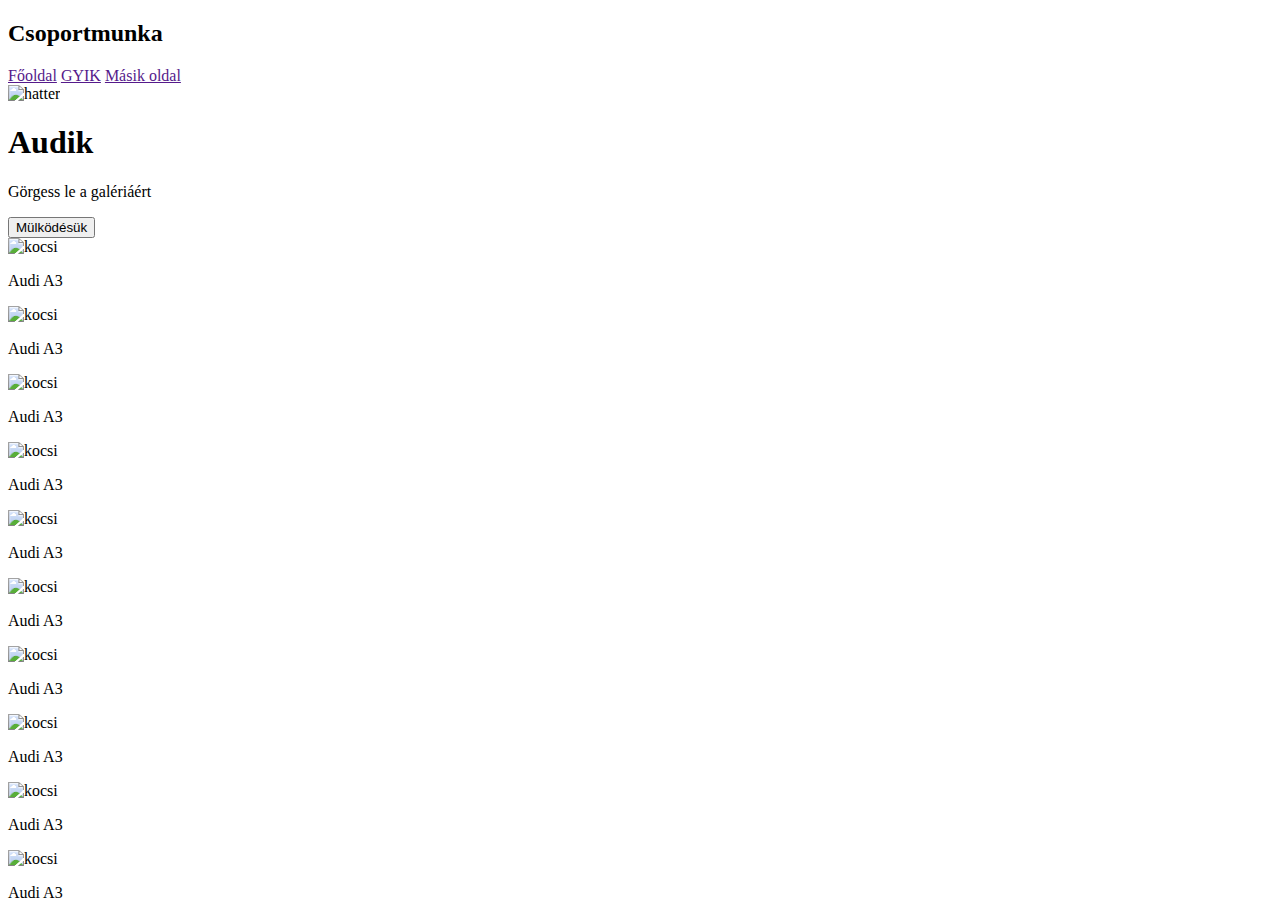
==== index.html @ 13d40087 "haladas" ====
<!DOCTYPE html>
<html lang="hu">
    <head>
        <meta charset="UTF-8">
        <meta http-equiv="X-UA-Compatible" content="IE=edge">
        <meta name="viewport" content="width=device-width, initial-scale=1.0">
        <meta name="Leírás" content="Kocsik">
        <title>Fűrész Bence, Béldy Ádám, Vörös Dominik</title>
        <link rel="stylesheet" href="style.css">
    </head>
    <body>
        <header>
            <h2>Csoportmunka</h2>
            <nav>
                <div class="menü">
                    <a href="">Főoldal</a>
                    <a href="">GYIK</a>
                    <a href="">Másik oldal</a>
                </div>
            </nav>
        </header>
        <article>
            <div class="kezdo">
                <div class="kezdokep"><img src="kepek/11.jpg" alt="hatter" class="hatter"></div>
                <h1>Audik</h1>
                <p>Görgess le a galériáért</p>
                <div class="gomb">
                    <button>Mülködésük</button>
                </div>
            </div>
            <div class="kepgaleria">
                <div class="galeria"><img src="kepek/1.jpg" alt="kocsi" class="kep"></div>
                <p>Audi A3</p>
                <div class="galeria"><img src="kepek/2.jpg" alt="kocsi" class="kep"></div>
                <p>Audi A3</p>
                <div class="galeria"><img src="kepek/3.jpg" alt="kocsi" class="kep"></div>
                <p>Audi A3</p>
                <div class="galeria"><img src="kepek/4.jpg" alt="kocsi" class="kep"></div>
                <p>Audi A3</p>
                <div class="galeria"><img src="kepek/5.jpg" alt="kocsi" class="kep"></div>
                <p>Audi A3</p>
                <div class="galeria"><img src="kepek/6.jpg" alt="kocsi" class="kep"></div>
                <p>Audi A3</p>
                <div class="galeria"><img src="kepek/7.jpg" alt="kocsi" class="kep"></div>
                <p>Audi A3</p>
                <div class="galeria"><img src="kepek/8.jpg" alt="kocsi" class="kep"></div>
                <p>Audi A3</p>
                <div class="galeria"><img src="kepek/9.jpg" alt="kocsi" class="kep"></div>
                <p>Audi A3</p>
                <div class="galeria"><img src="kepek/10.jpg" alt="kocsi" class="kep"></div>
                <p>Audi A3</p>
            </div>
        </article>
        <footer></footer>
    </body>
</html>
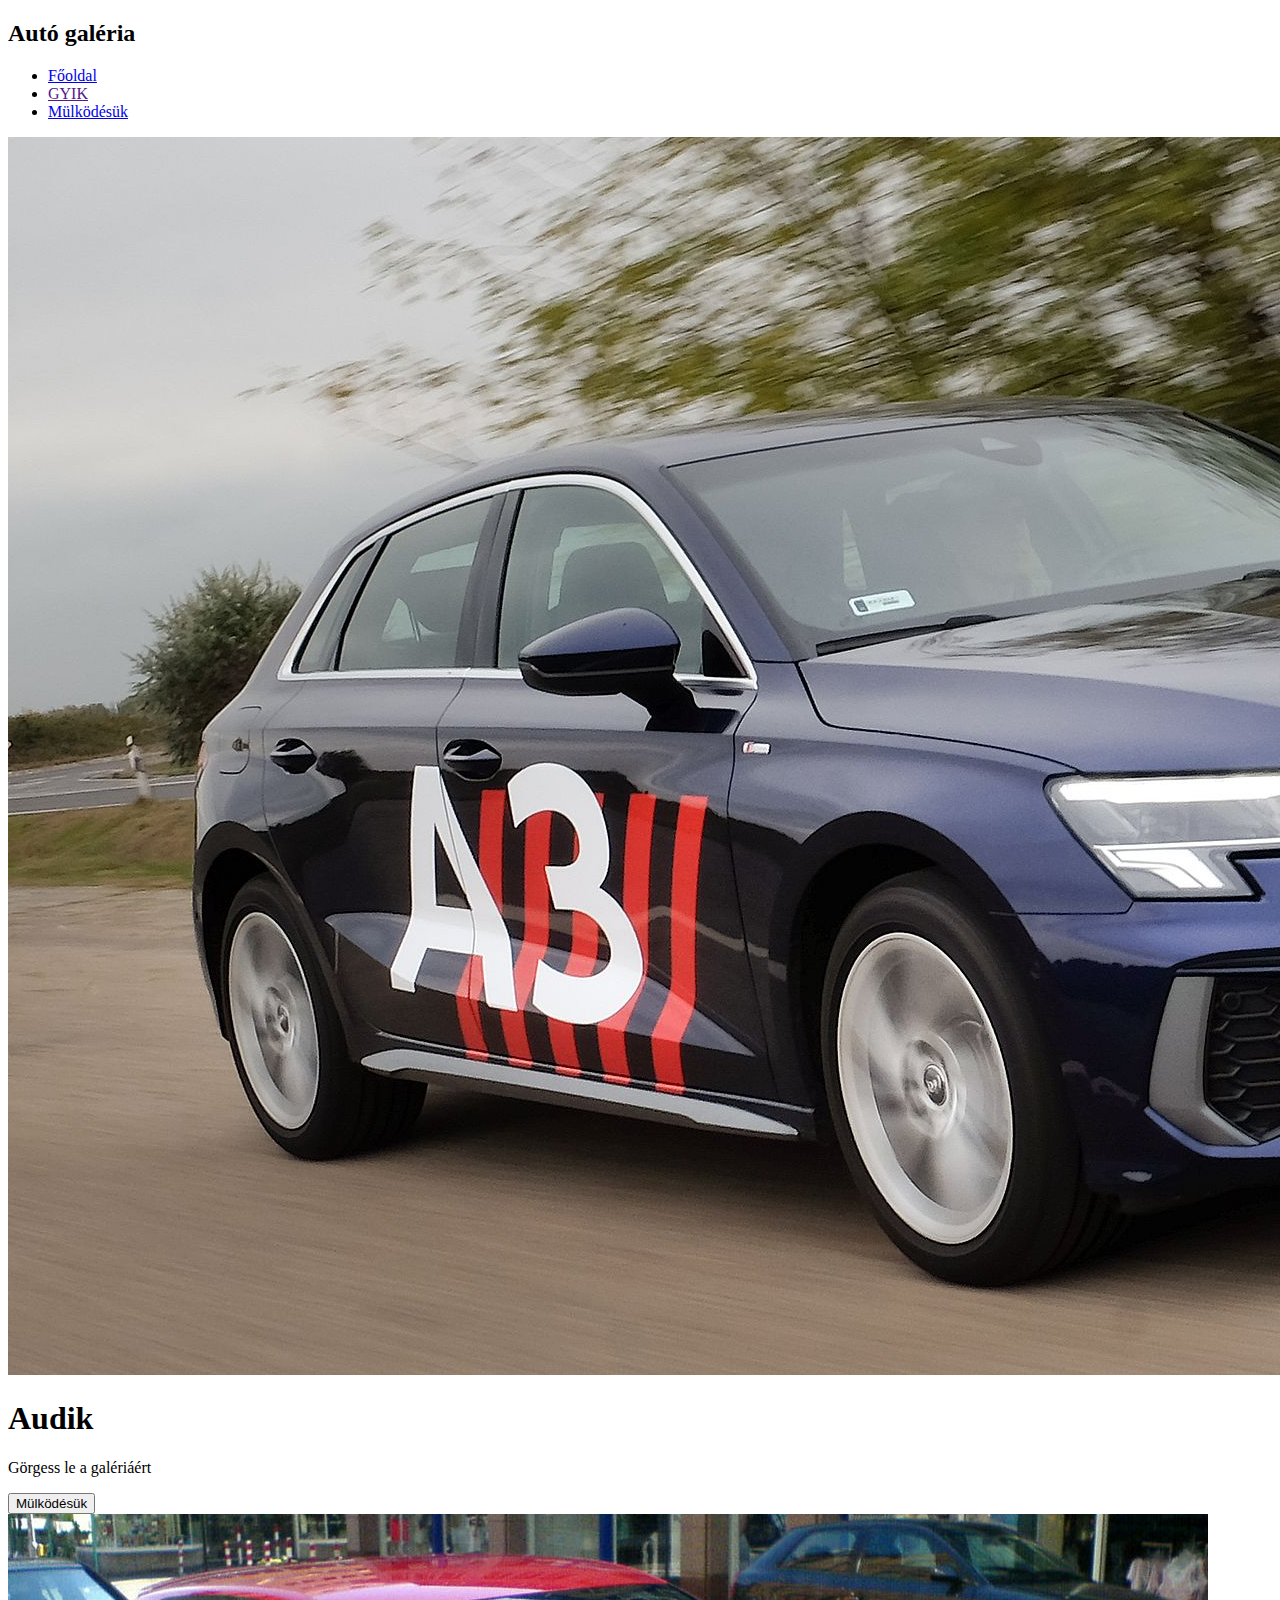
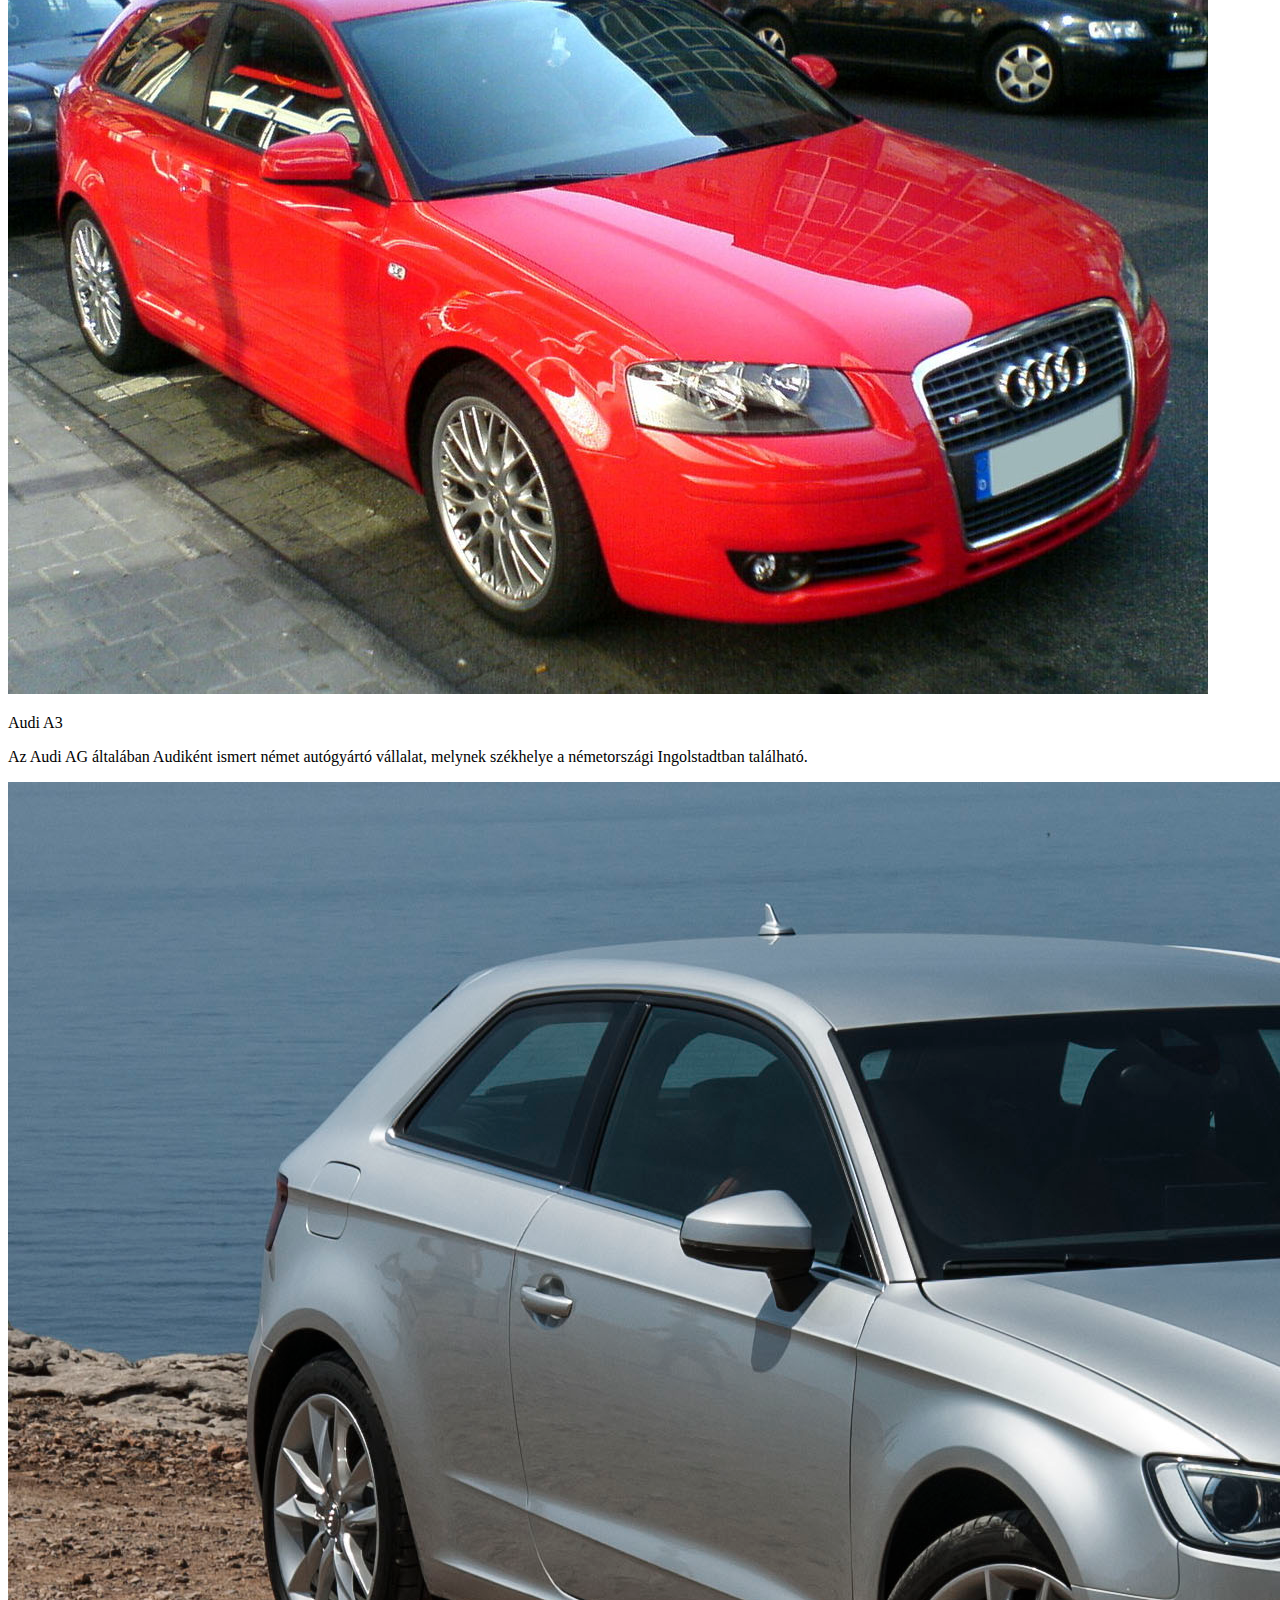
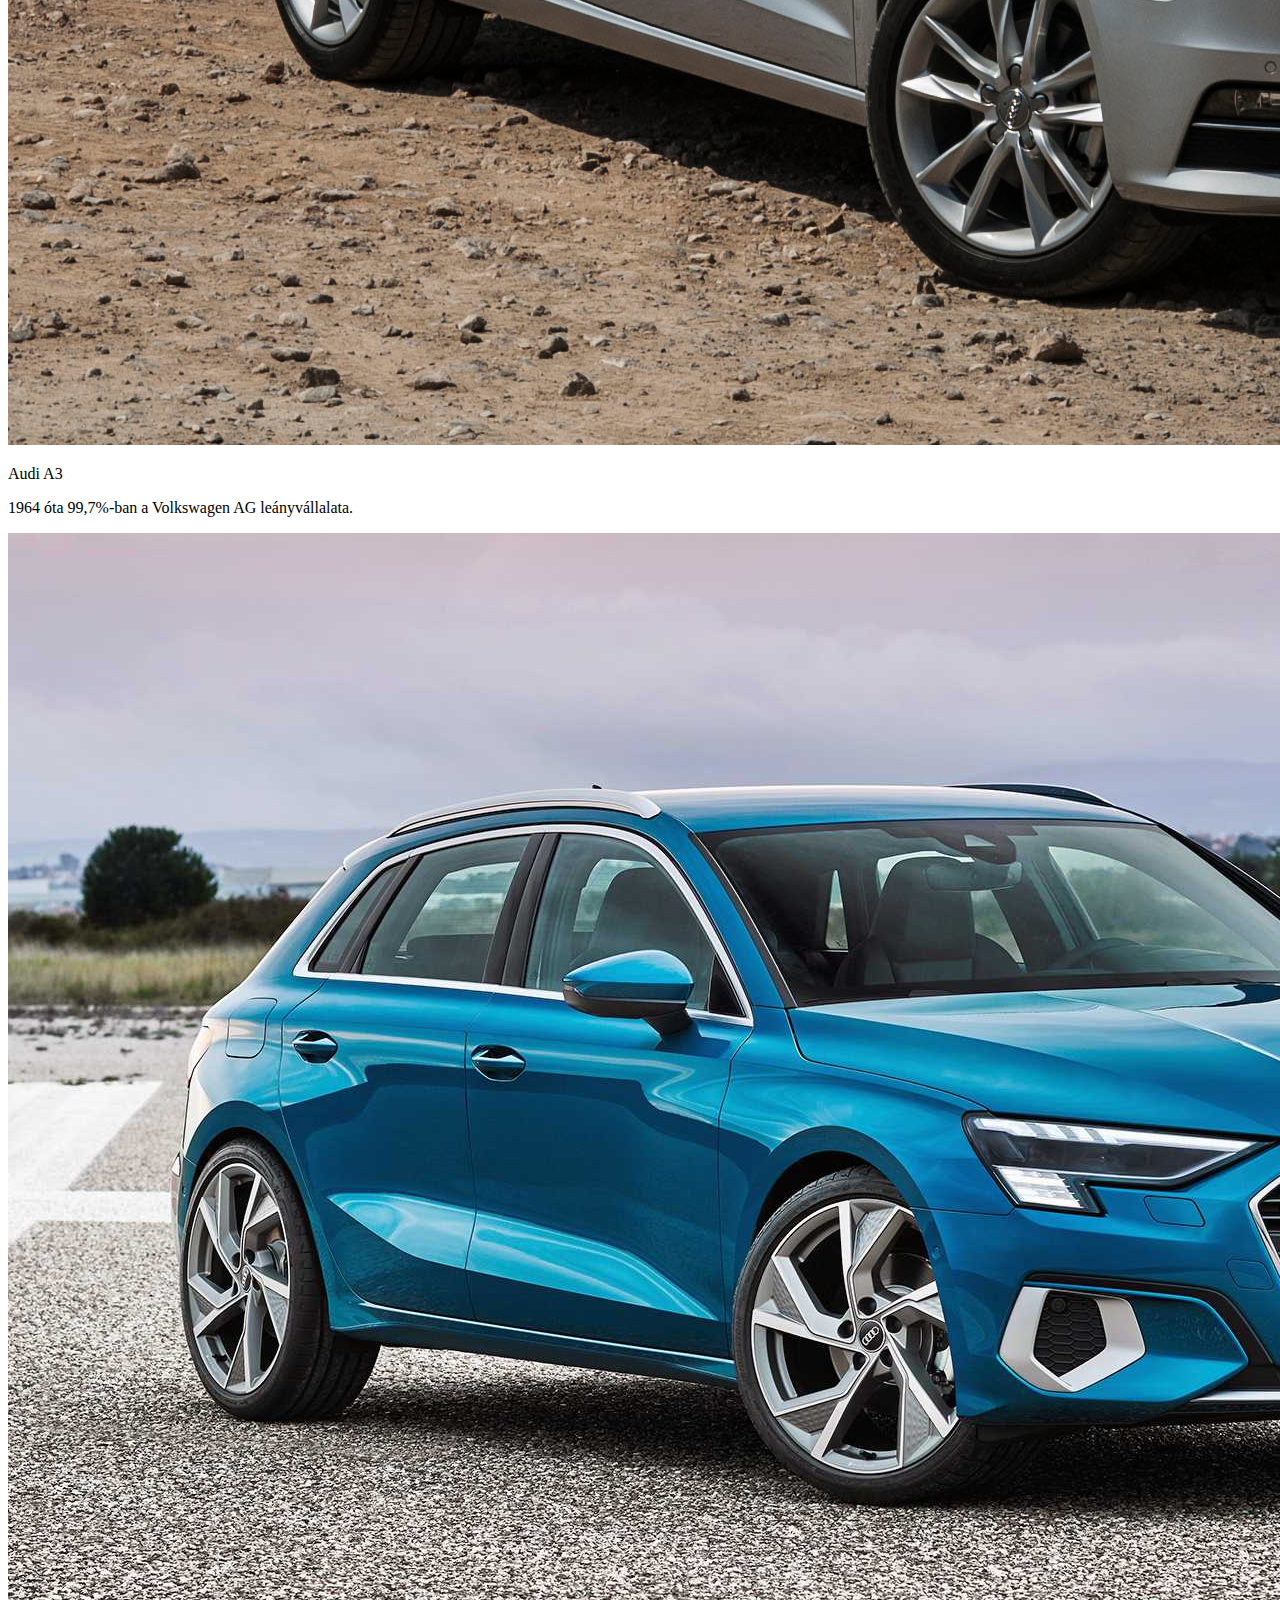
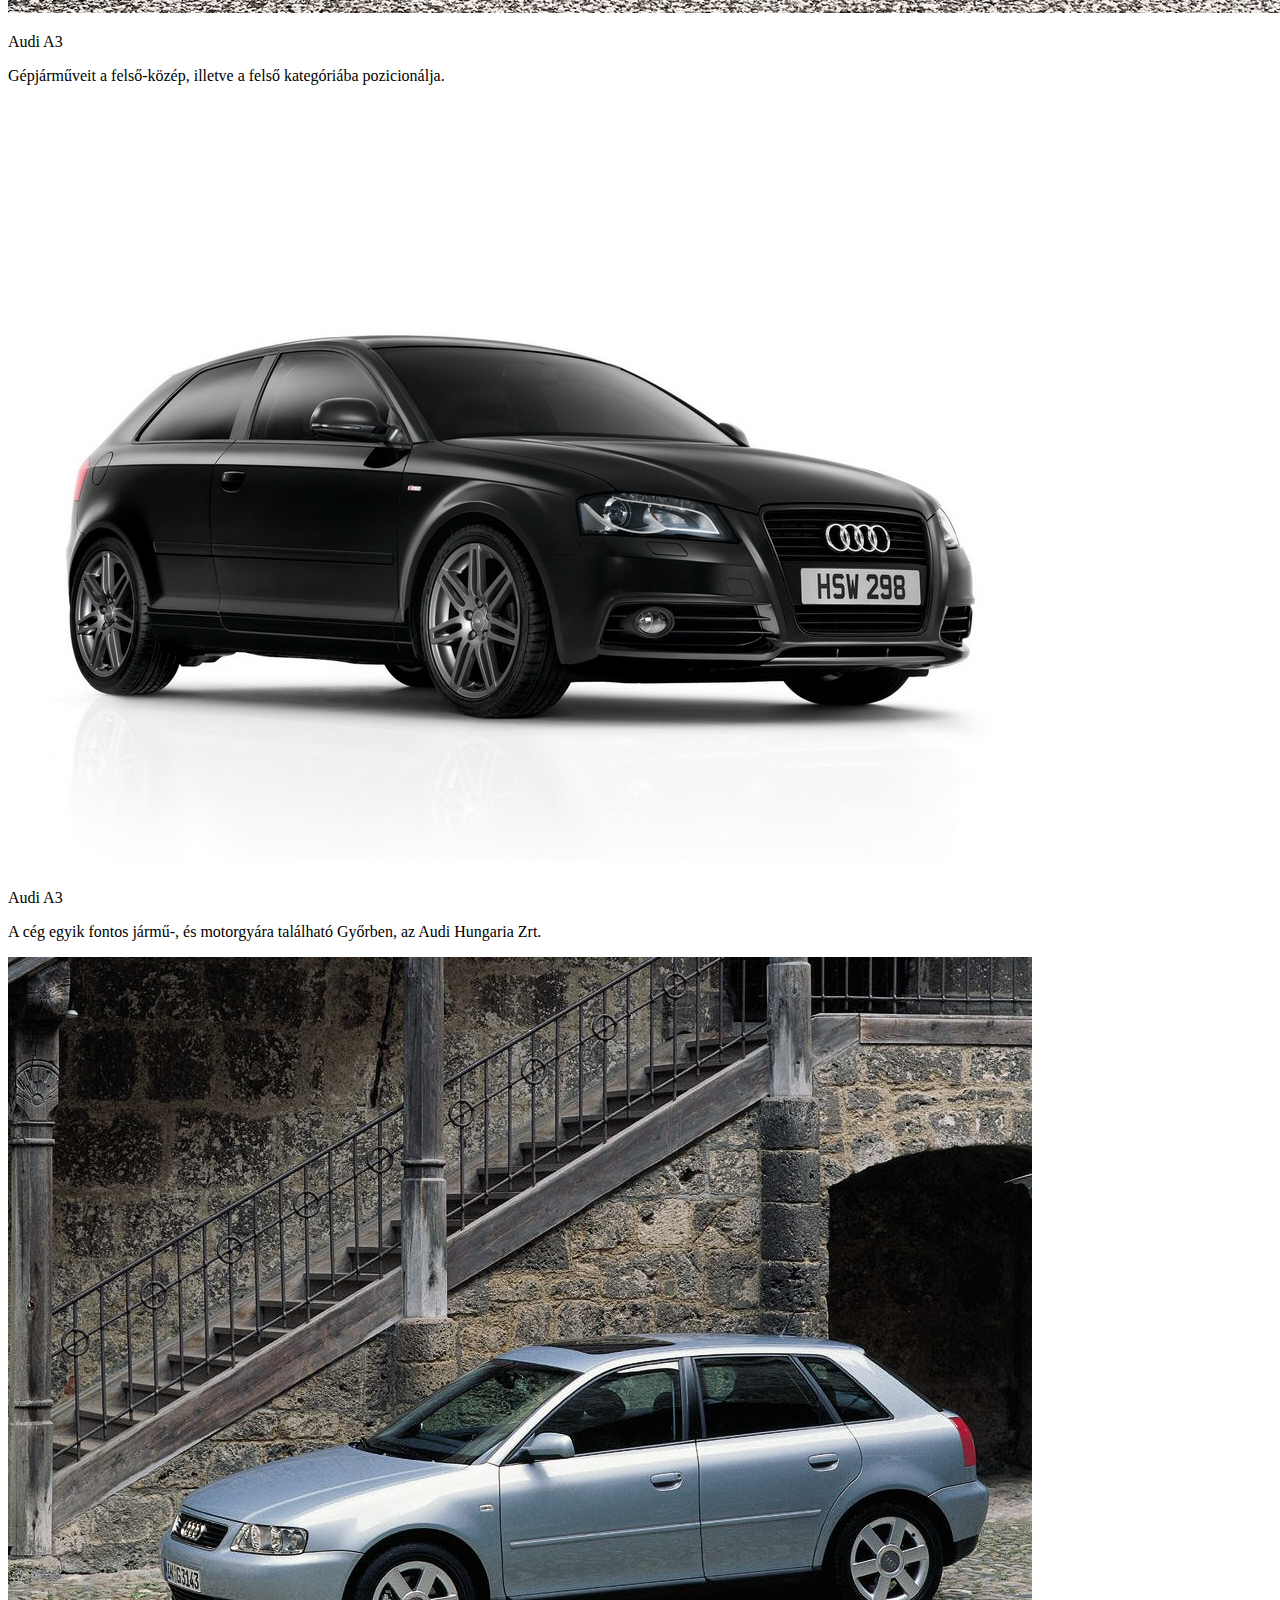
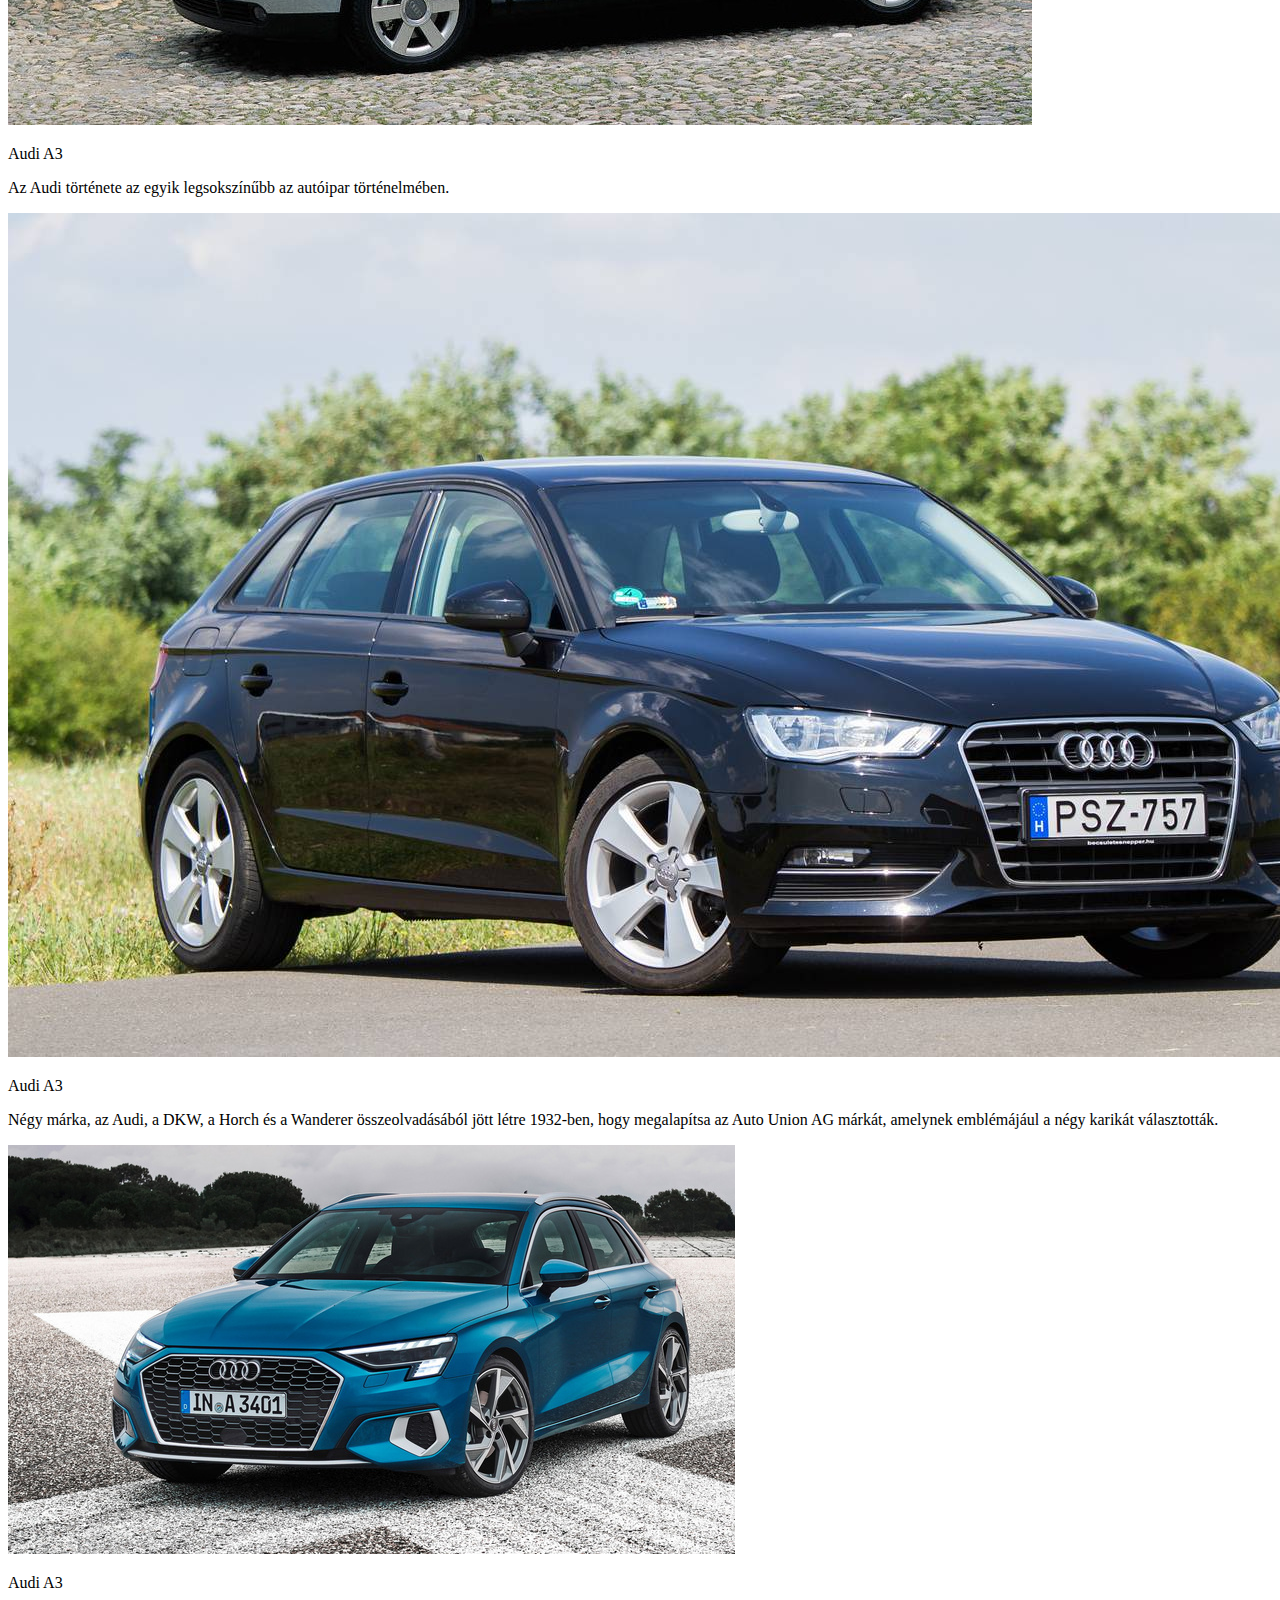
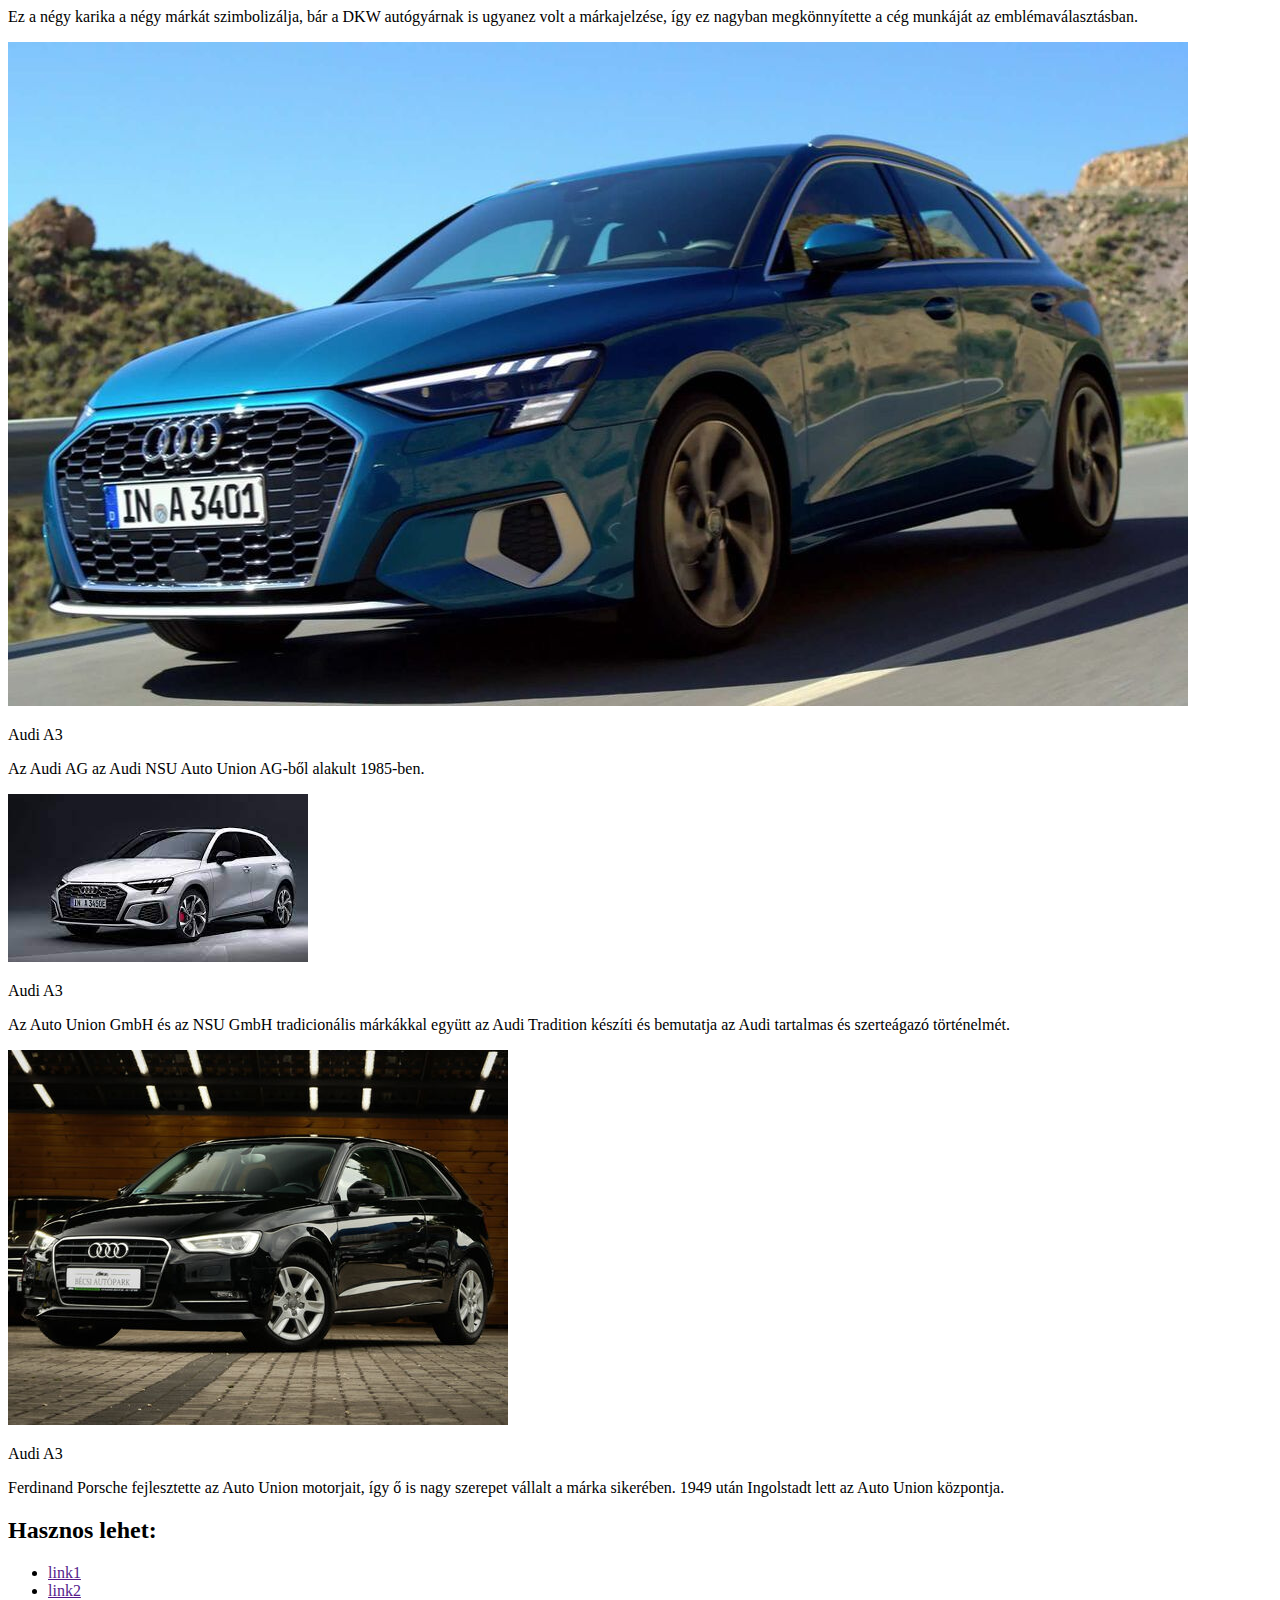
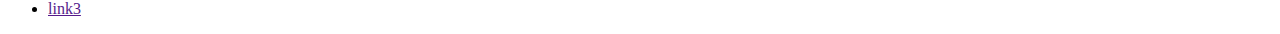
==== commit 43a2b6de: "haladas2" ====
--- a/index.html
+++ b/index.html
@@ -9,48 +9,71 @@
         <link rel="stylesheet" href="style.css">
     </head>
     <body>
-        <header>
-            <h2>Csoportmunka</h2>
-            <nav>
-                <div class="menü">
-                    <a href="">Főoldal</a>
-                    <a href="">GYIK</a>
-                    <a href="">Másik oldal</a>
+        <main>
+            <header>
+                <h2>Autó galéria</h2>
+                <nav>
+                    <div class="menü">
+                        <ul>
+                            <li><a href="index.html">Főoldal</a></li>
+                            <li><a href="">GYIK</a></li>
+                            <li><a href="voros.html">Mülködésük</a></li>
+                        </ul>
+                    </div>
+                </nav>
+            </header>
+            <article>
+                <div class="kezdo">
+                    <div class="kezdokep"><img src="kepek/11.jpg" alt="hatter" class="hatter"></div>
+                    <h1>Audik</h1>
+                    <p>Görgess le a galériáért</p>
+                    <div class="gomb">
+                        <button>Mülködésük</button>
+                    </div>
                 </div>
-            </nav>
-        </header>
-        <article>
-            <div class="kezdo">
-                <div class="kezdokep"><img src="kepek/11.jpg" alt="hatter" class="hatter"></div>
-                <h1>Audik</h1>
-                <p>Görgess le a galériáért</p>
-                <div class="gomb">
-                    <button>Mülködésük</button>
+                <div class="kepgaleria">
+                    <div class="galeria"><img src="kepek/1.jpg" alt="kocsi" class="kep"></div>
+                    <p>Audi A3</p>
+                    <p>Az Audi AG általában Audiként ismert német autógyártó vállalat, melynek székhelye a németországi Ingolstadtban található.</p>
+                    <div class="galeria"><img src="kepek/2.jpg" alt="kocsi" class="kep"></div>
+                    <p>Audi A3</p>
+                    <p>1964 óta 99,7%-ban a Volkswagen AG leányvállalata.</p>
+                    <div class="galeria"><img src="kepek/3.jpg" alt="kocsi" class="kep"></div>
+                    <p>Audi A3</p>
+                    <p>Gépjárműveit a felső-közép, illetve a felső kategóriába pozicionálja.</p>
+                    <div class="galeria"><img src="kepek/4.jpg" alt="kocsi" class="kep"></div>
+                    <p>Audi A3</p>
+                    <p>A cég egyik fontos jármű-, és motorgyára található Győrben, az Audi Hungaria Zrt.</p>
+                    <div class="galeria"><img src="kepek/5.jpg" alt="kocsi" class="kep"></div>
+                    <p>Audi A3</p>
+                    <p>Az Audi története az egyik legsokszínűbb az autóipar történelmében.</p>
+                    <div class="galeria"><img src="kepek/6.jpg" alt="kocsi" class="kep"></div>
+                    <p>Audi A3</p>
+                    <p>Négy márka, az Audi, a DKW, a Horch és a Wanderer összeolvadásából jött létre 1932-ben, hogy megalapítsa az Auto Union AG márkát, amelynek emblémájául a négy karikát választották.</p>
+                    <div class="galeria"><img src="kepek/7.jpg" alt="kocsi" class="kep"></div>
+                    <p>Audi A3</p>
+                    <p>Ez a négy karika a négy márkát szimbolizálja, bár a DKW autógyárnak is ugyanez volt a márkajelzése, így ez nagyban megkönnyítette a cég munkáját az emblémaválasztásban.</p>
+                    <div class="galeria"><img src="kepek/8.jpg" alt="kocsi" class="kep"></div>
+                    <p>Audi A3</p>
+                    <p>Az Audi AG az Audi NSU Auto Union AG-ből alakult 1985-ben.</p>
+                    <div class="galeria"><img src="kepek/9.jpg" alt="kocsi" class="kep"></div>
+                    <p>Audi A3</p>
+                    <p>Az Auto Union GmbH és az NSU GmbH tradicionális márkákkal együtt az Audi Tradition készíti és bemutatja az Audi tartalmas és szerteágazó történelmét.</p>
+                    <div class="galeria"><img src="kepek/10.jpg" alt="kocsi" class="kep"></div>
+                    <p>Audi A3</p>
+                    <p>Ferdinand Porsche fejlesztette az Auto Union motorjait, így ő is nagy szerepet vállalt a márka sikerében. 1949 után Ingolstadt lett az Auto Union központja.</p>
                 </div>
-            </div>
-            <div class="kepgaleria">
-                <div class="galeria"><img src="kepek/1.jpg" alt="kocsi" class="kep"></div>
-                <p>Audi A3</p>
-                <div class="galeria"><img src="kepek/2.jpg" alt="kocsi" class="kep"></div>
-                <p>Audi A3</p>
-                <div class="galeria"><img src="kepek/3.jpg" alt="kocsi" class="kep"></div>
-                <p>Audi A3</p>
-                <div class="galeria"><img src="kepek/4.jpg" alt="kocsi" class="kep"></div>
-                <p>Audi A3</p>
-                <div class="galeria"><img src="kepek/5.jpg" alt="kocsi" class="kep"></div>
-                <p>Audi A3</p>
-                <div class="galeria"><img src="kepek/6.jpg" alt="kocsi" class="kep"></div>
-                <p>Audi A3</p>
-                <div class="galeria"><img src="kepek/7.jpg" alt="kocsi" class="kep"></div>
-                <p>Audi A3</p>
-                <div class="galeria"><img src="kepek/8.jpg" alt="kocsi" class="kep"></div>
-                <p>Audi A3</p>
-                <div class="galeria"><img src="kepek/9.jpg" alt="kocsi" class="kep"></div>
-                <p>Audi A3</p>
-                <div class="galeria"><img src="kepek/10.jpg" alt="kocsi" class="kep"></div>
-                <p>Audi A3</p>
-            </div>
-        </article>
-        <footer></footer>
+            </article>
+            <footer>
+                <h2>Hasznos lehet: </h2>                
+                <div class="linkek">
+                    <ul>
+                        <li><a href="">link1</a></li>
+                        <li><a href="">link2</a></li>
+                        <li><a href="">link3</a></li>
+                    </ul>
+                </div>
+            </footer>
+        </main>
     </body>
 </html>
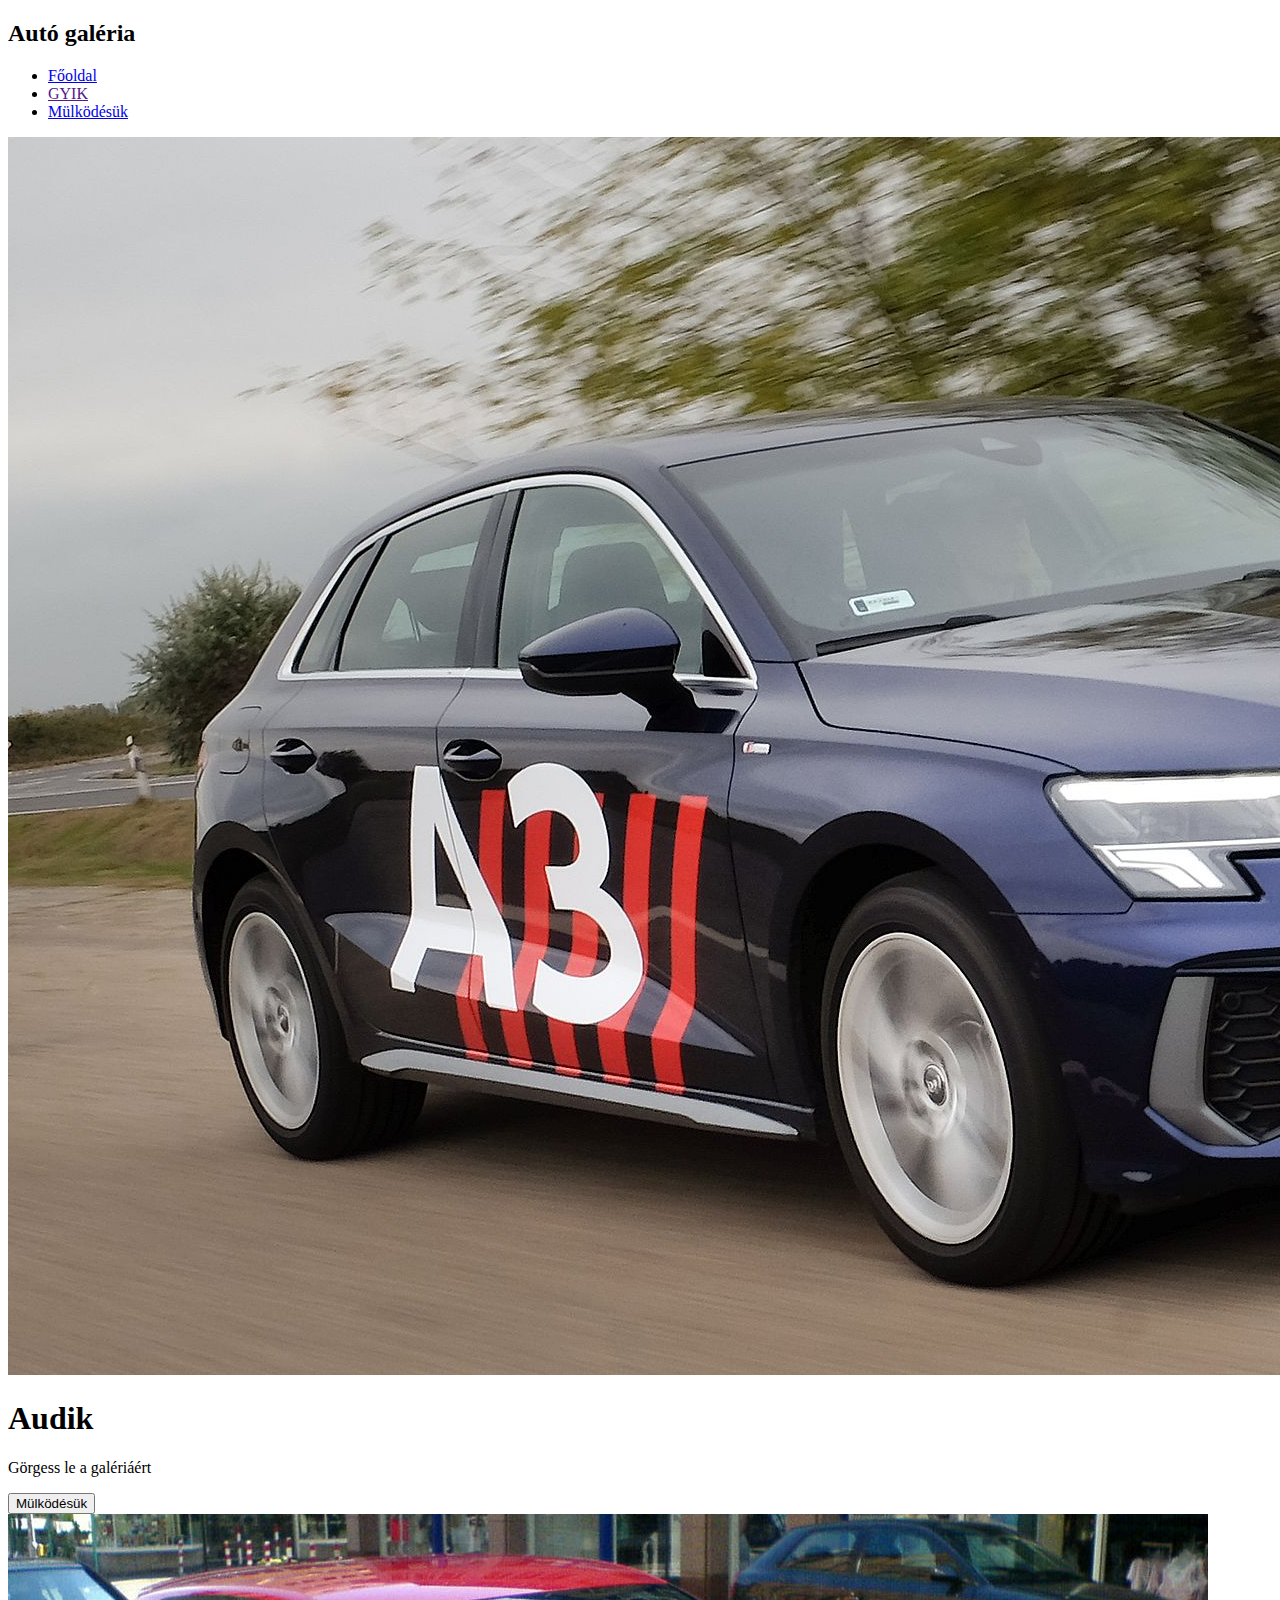
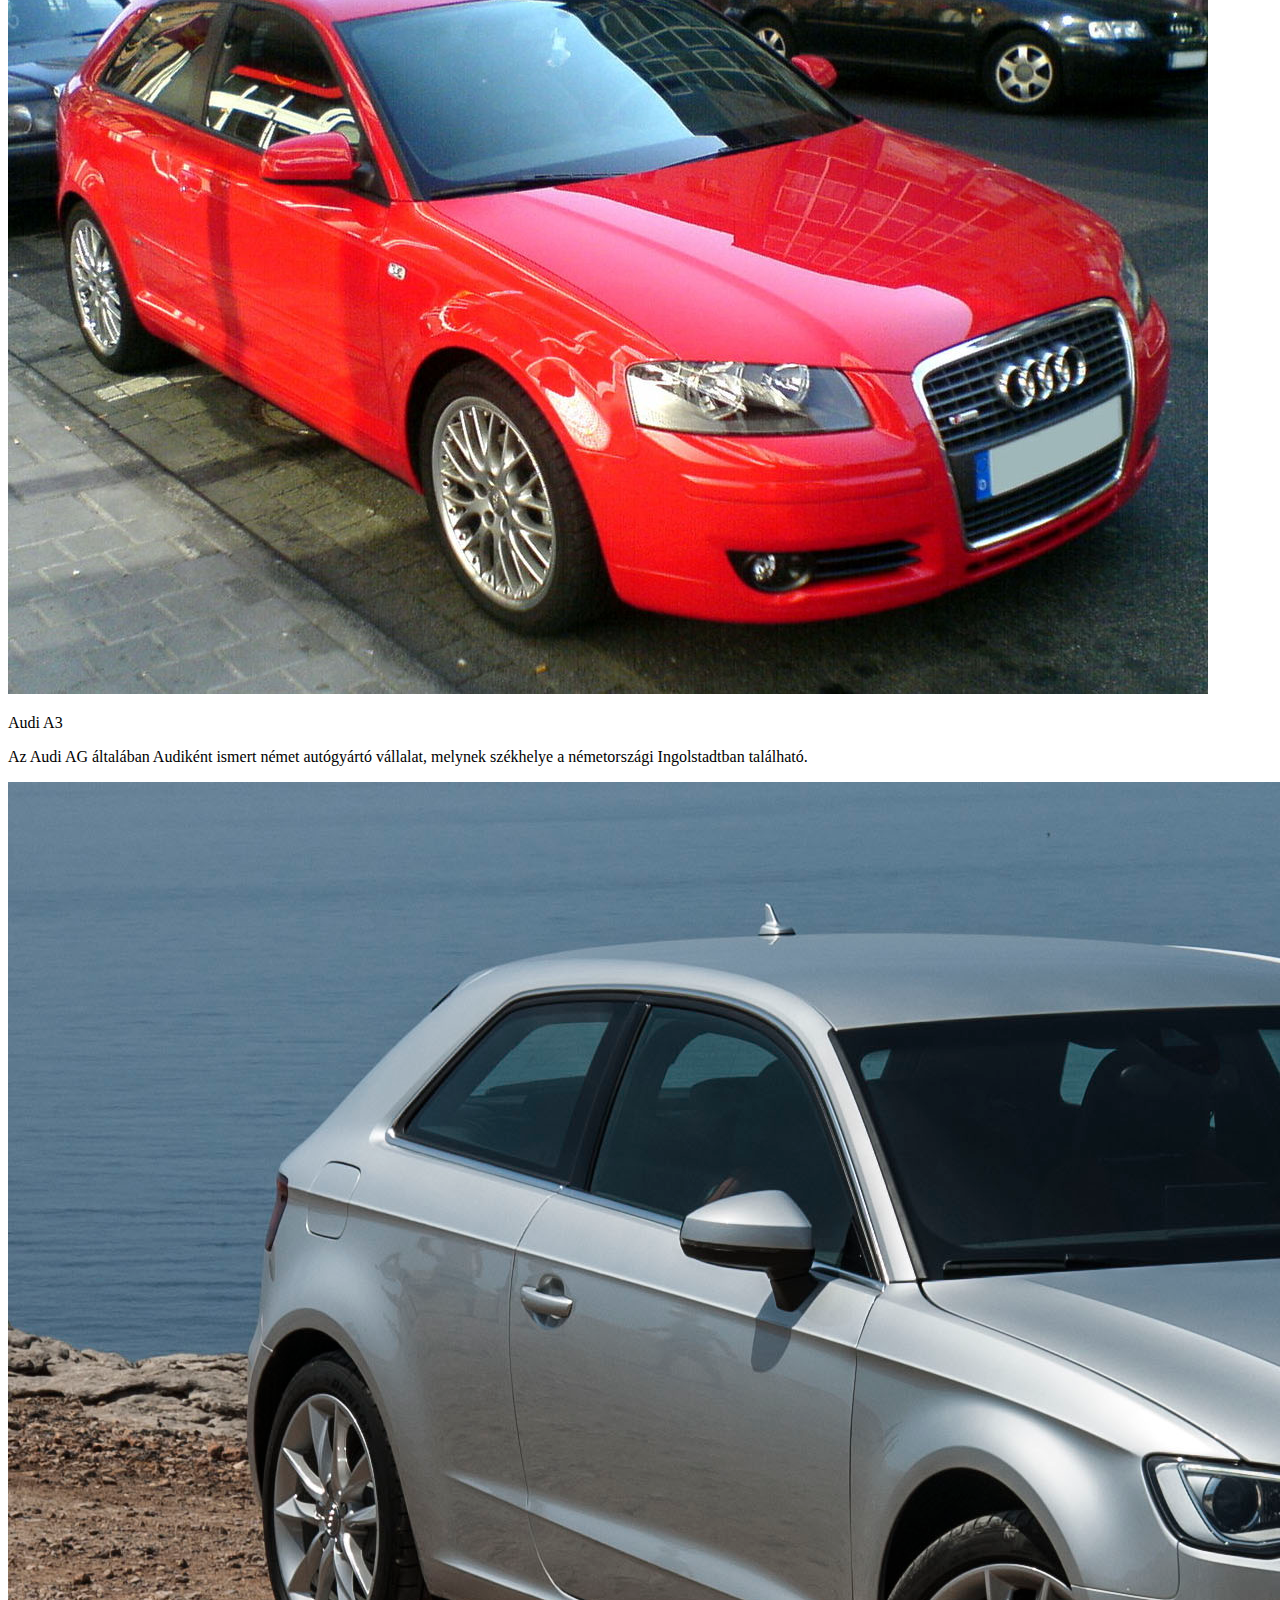
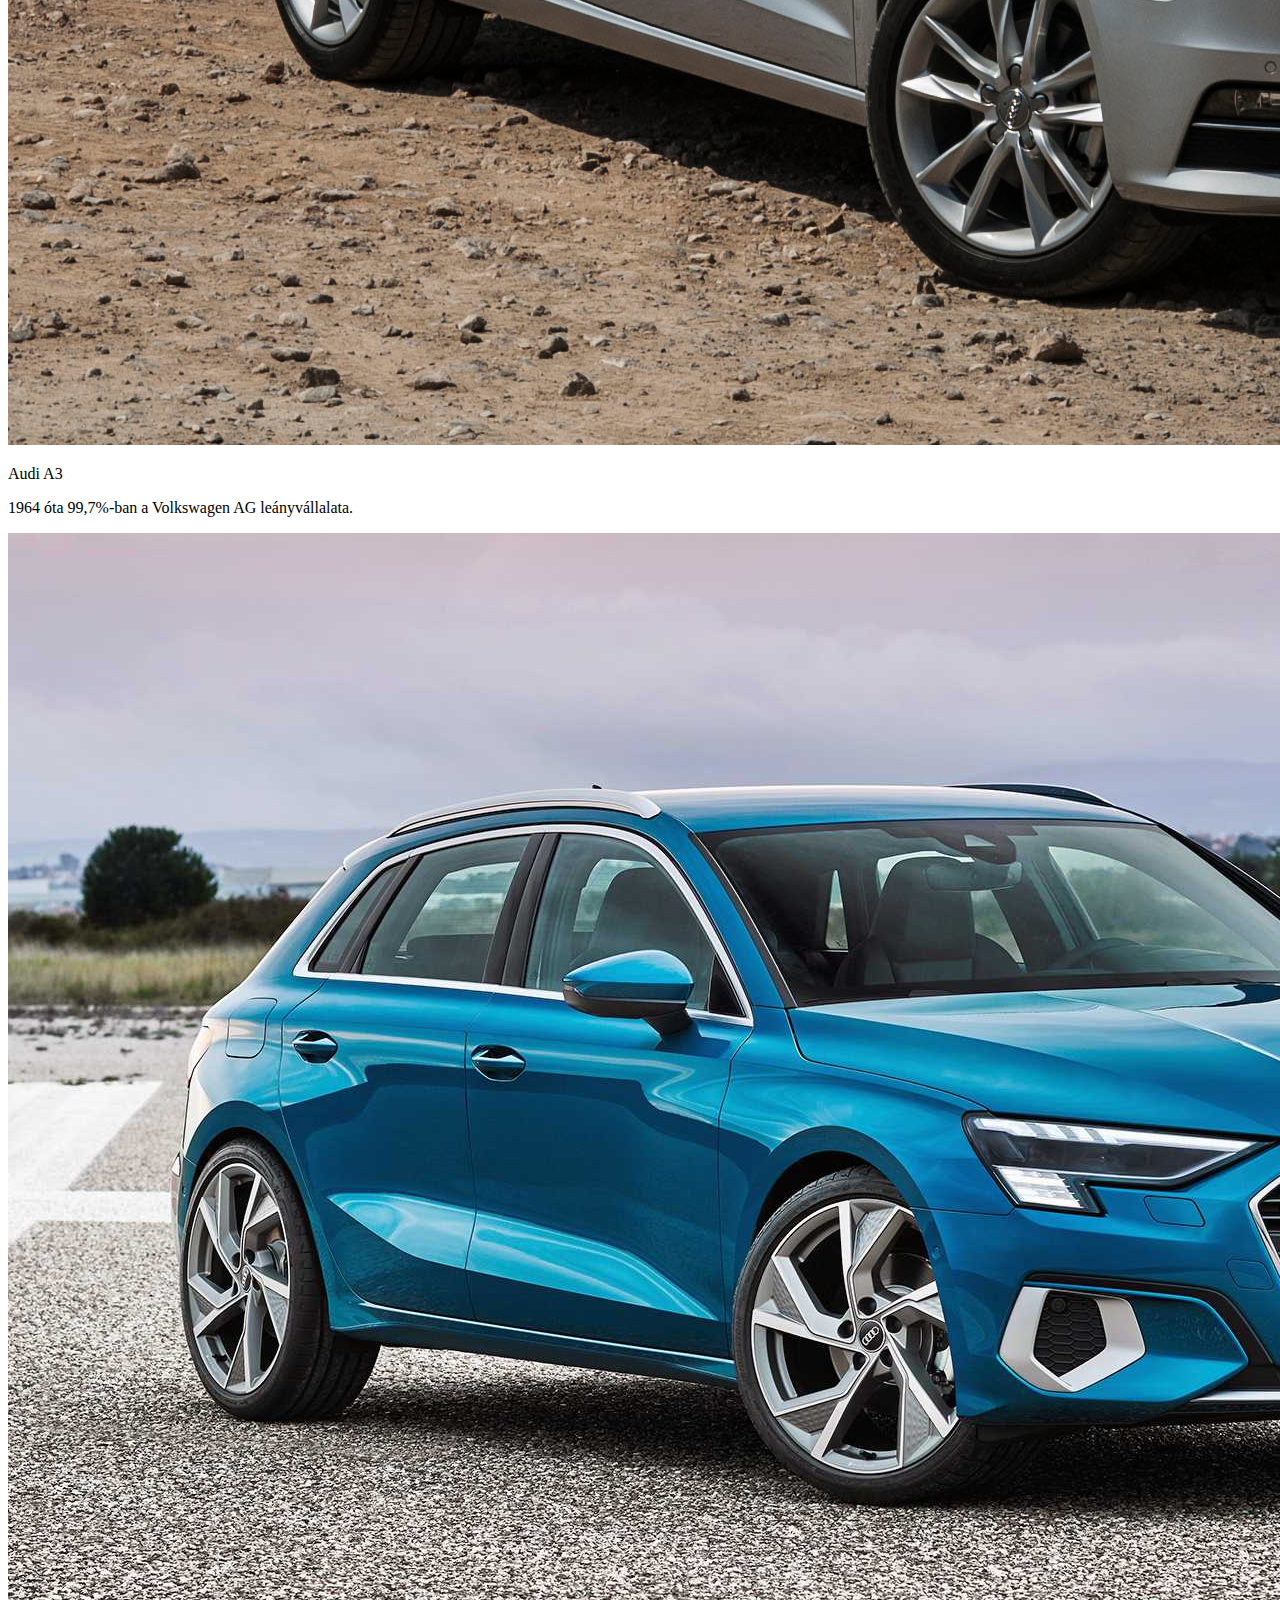
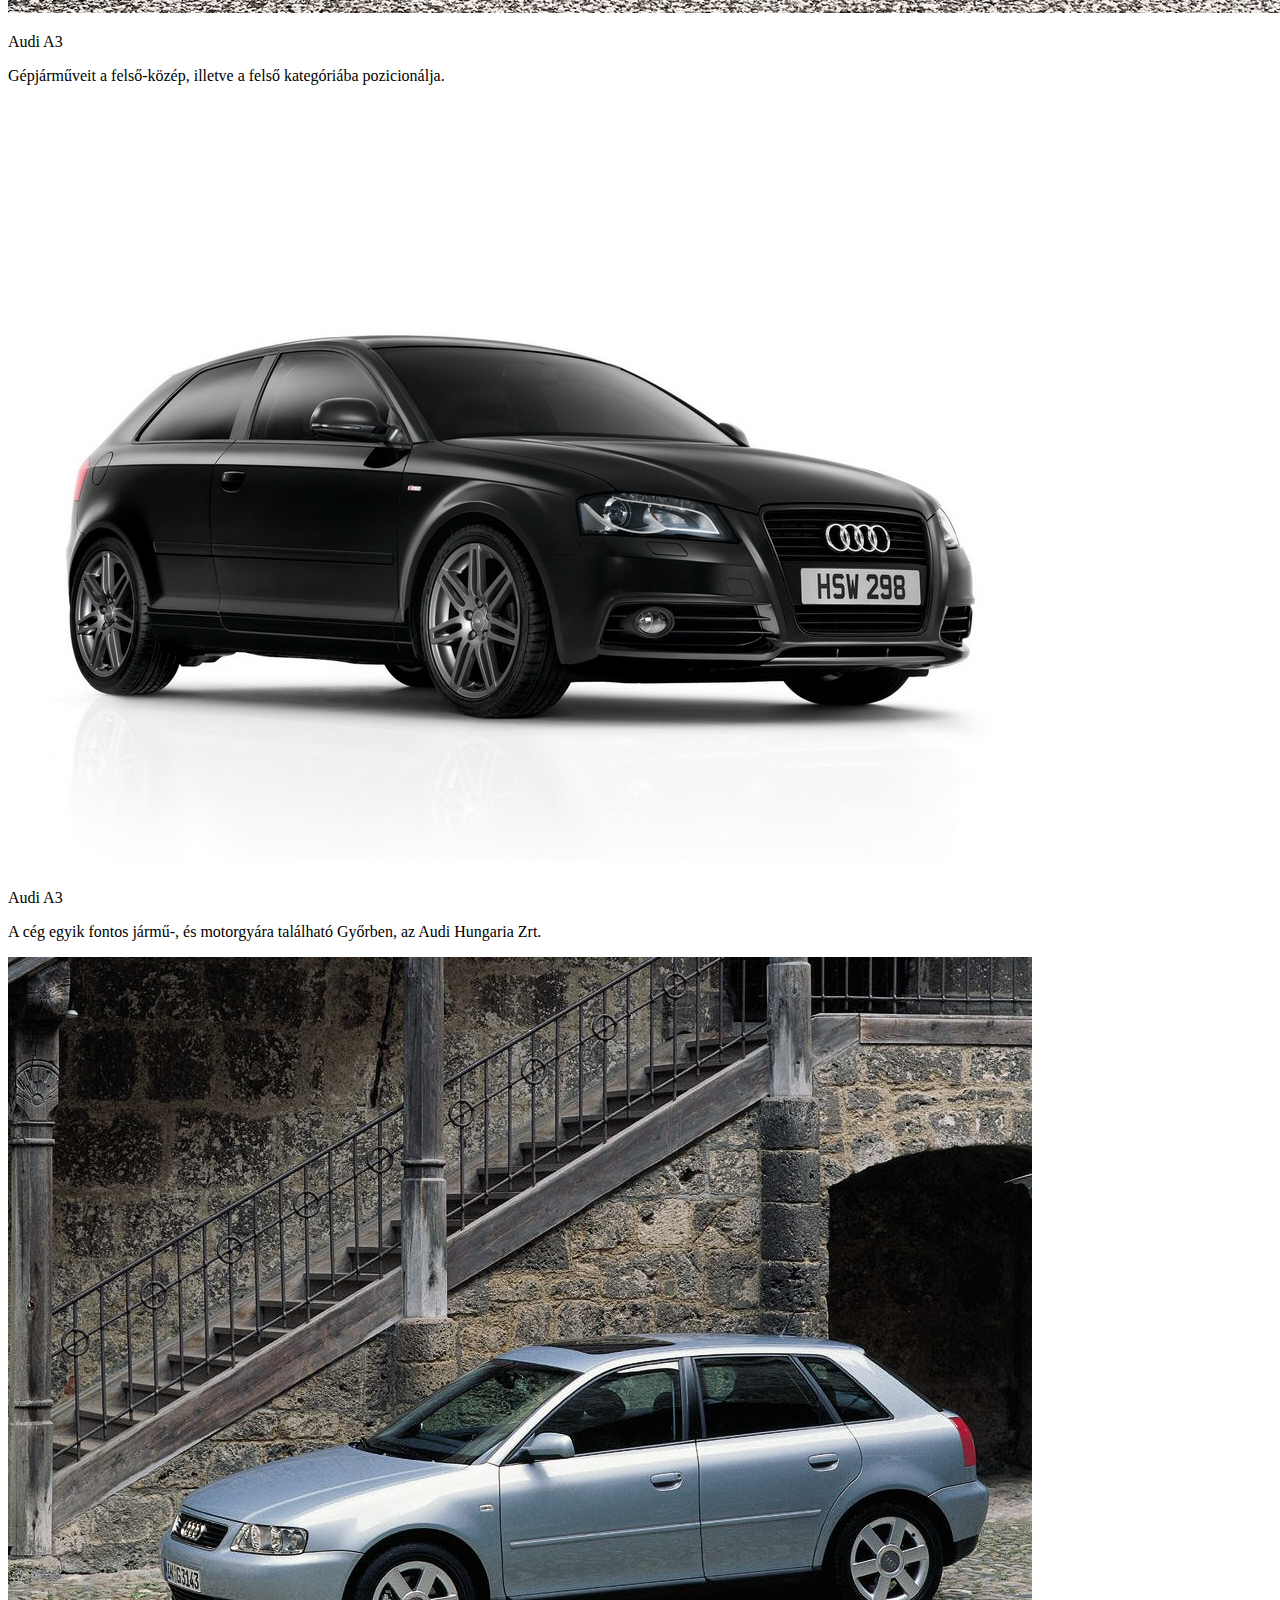
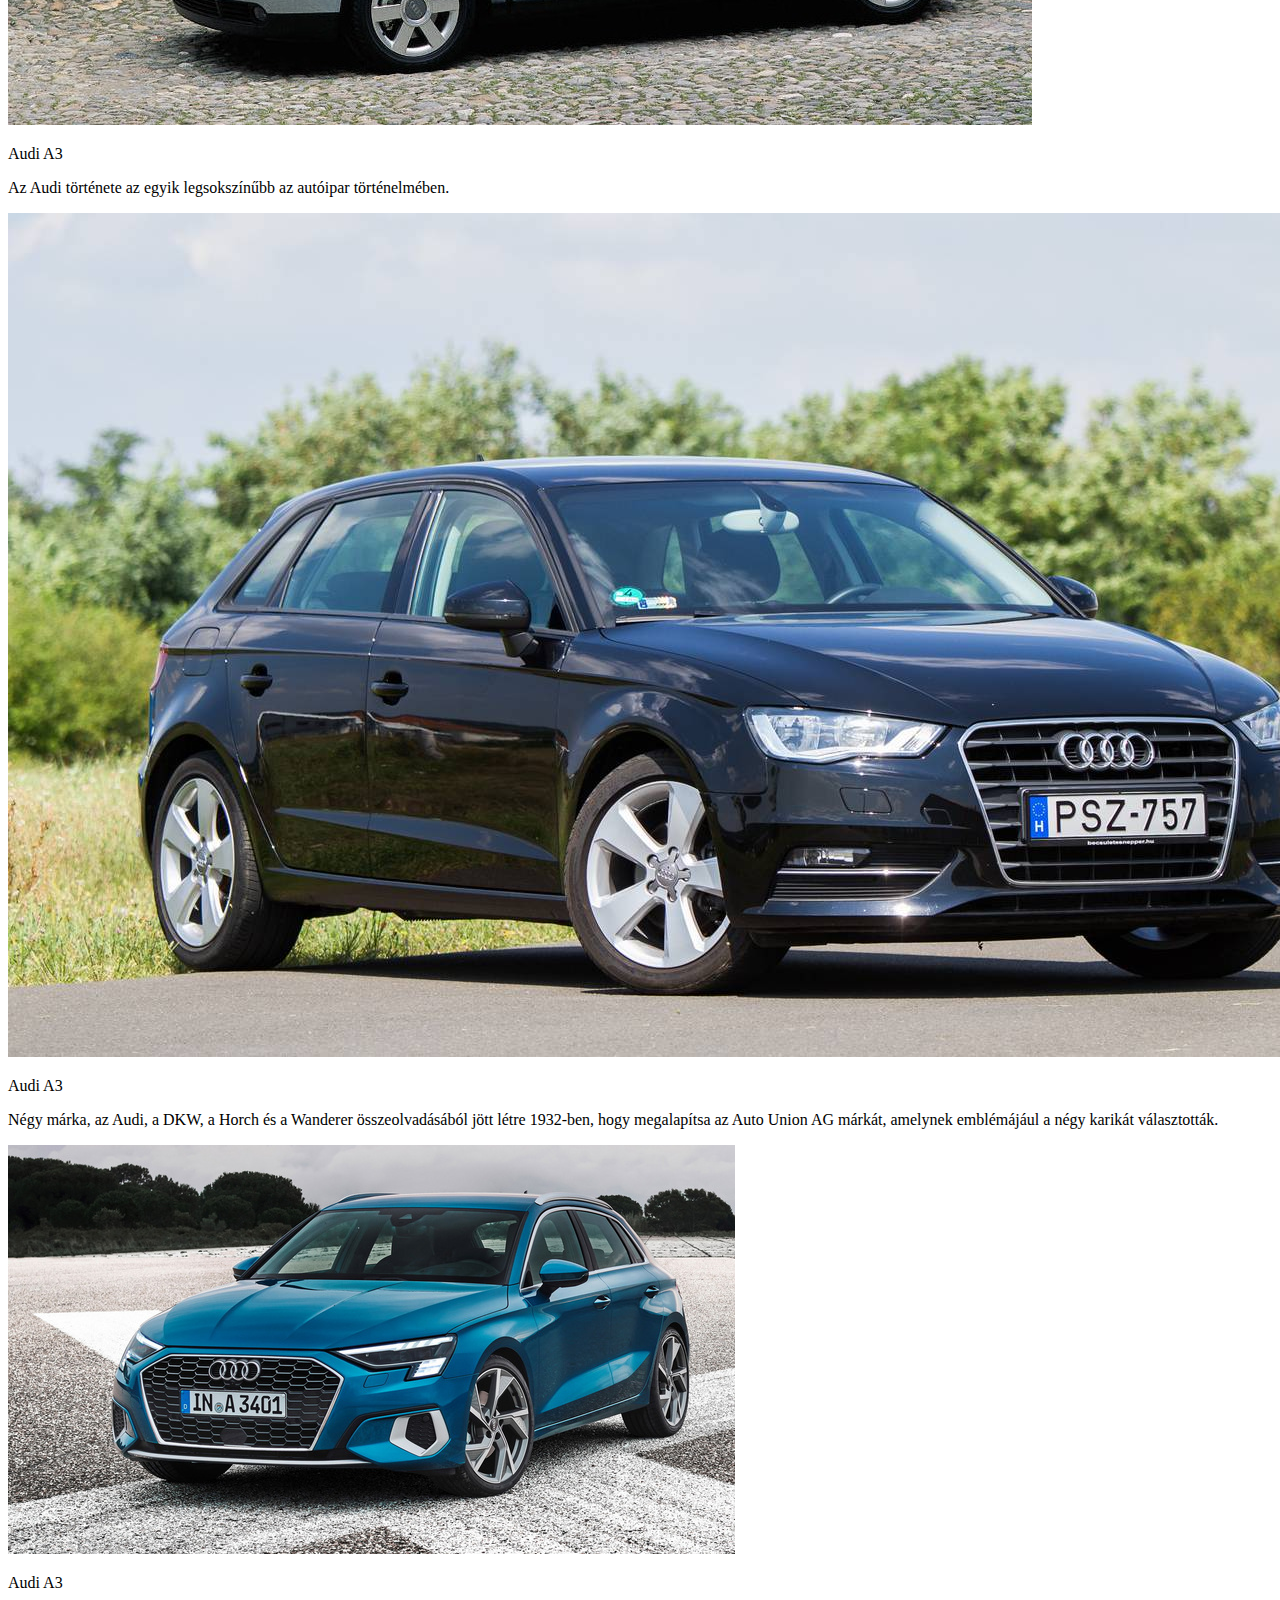
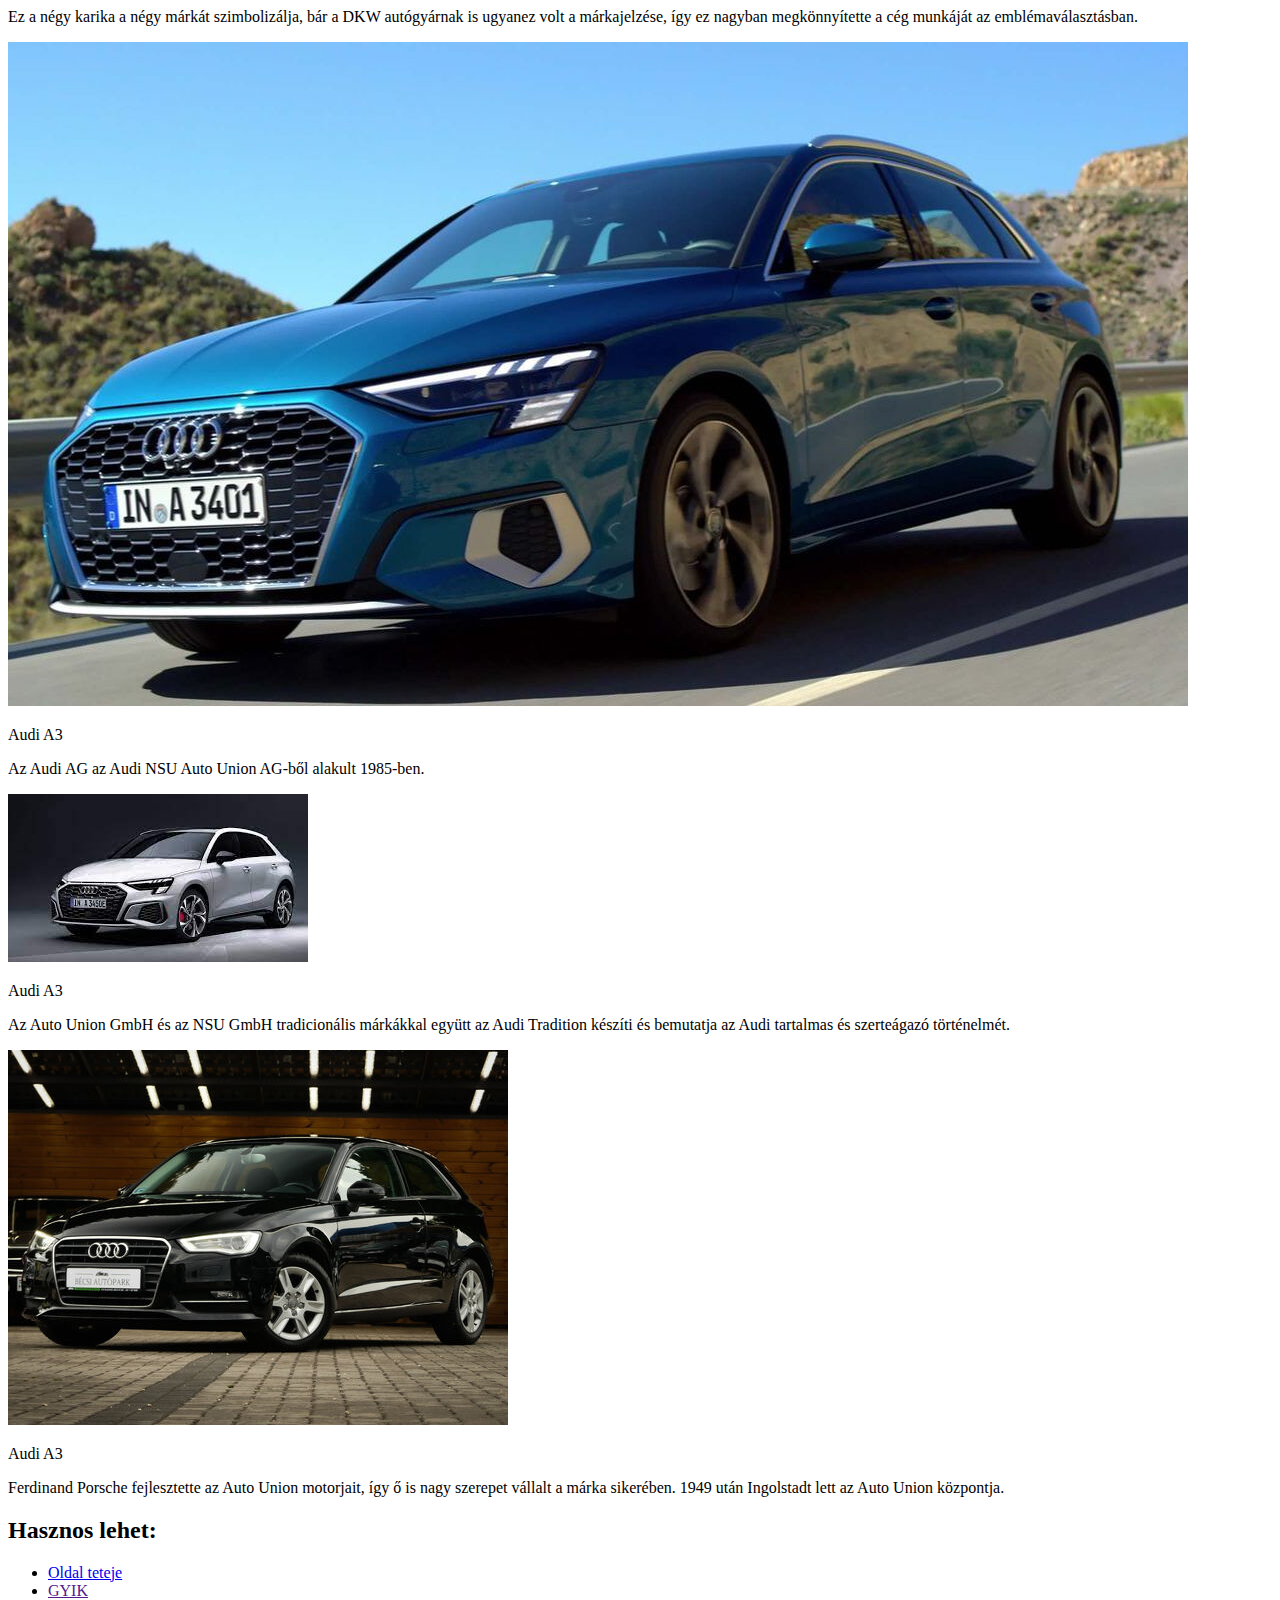
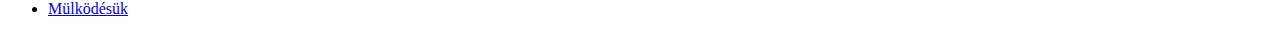
==== commit 294ed645: "keszlehet" ====
--- a/index.html
+++ b/index.html
@@ -68,9 +68,9 @@
                 <h2>Hasznos lehet: </h2>                
                 <div class="linkek">
                     <ul>
-                        <li><a href="">link1</a></li>
-                        <li><a href="">link2</a></li>
-                        <li><a href="">link3</a></li>
+                        <li><a href="index.html">Oldal teteje</a></li>
+                        <li><a href="">GYIK</a></li>
+                        <li><a href="voros.html">Mülködésük</a></li>
                     </ul>
                 </div>
             </footer>
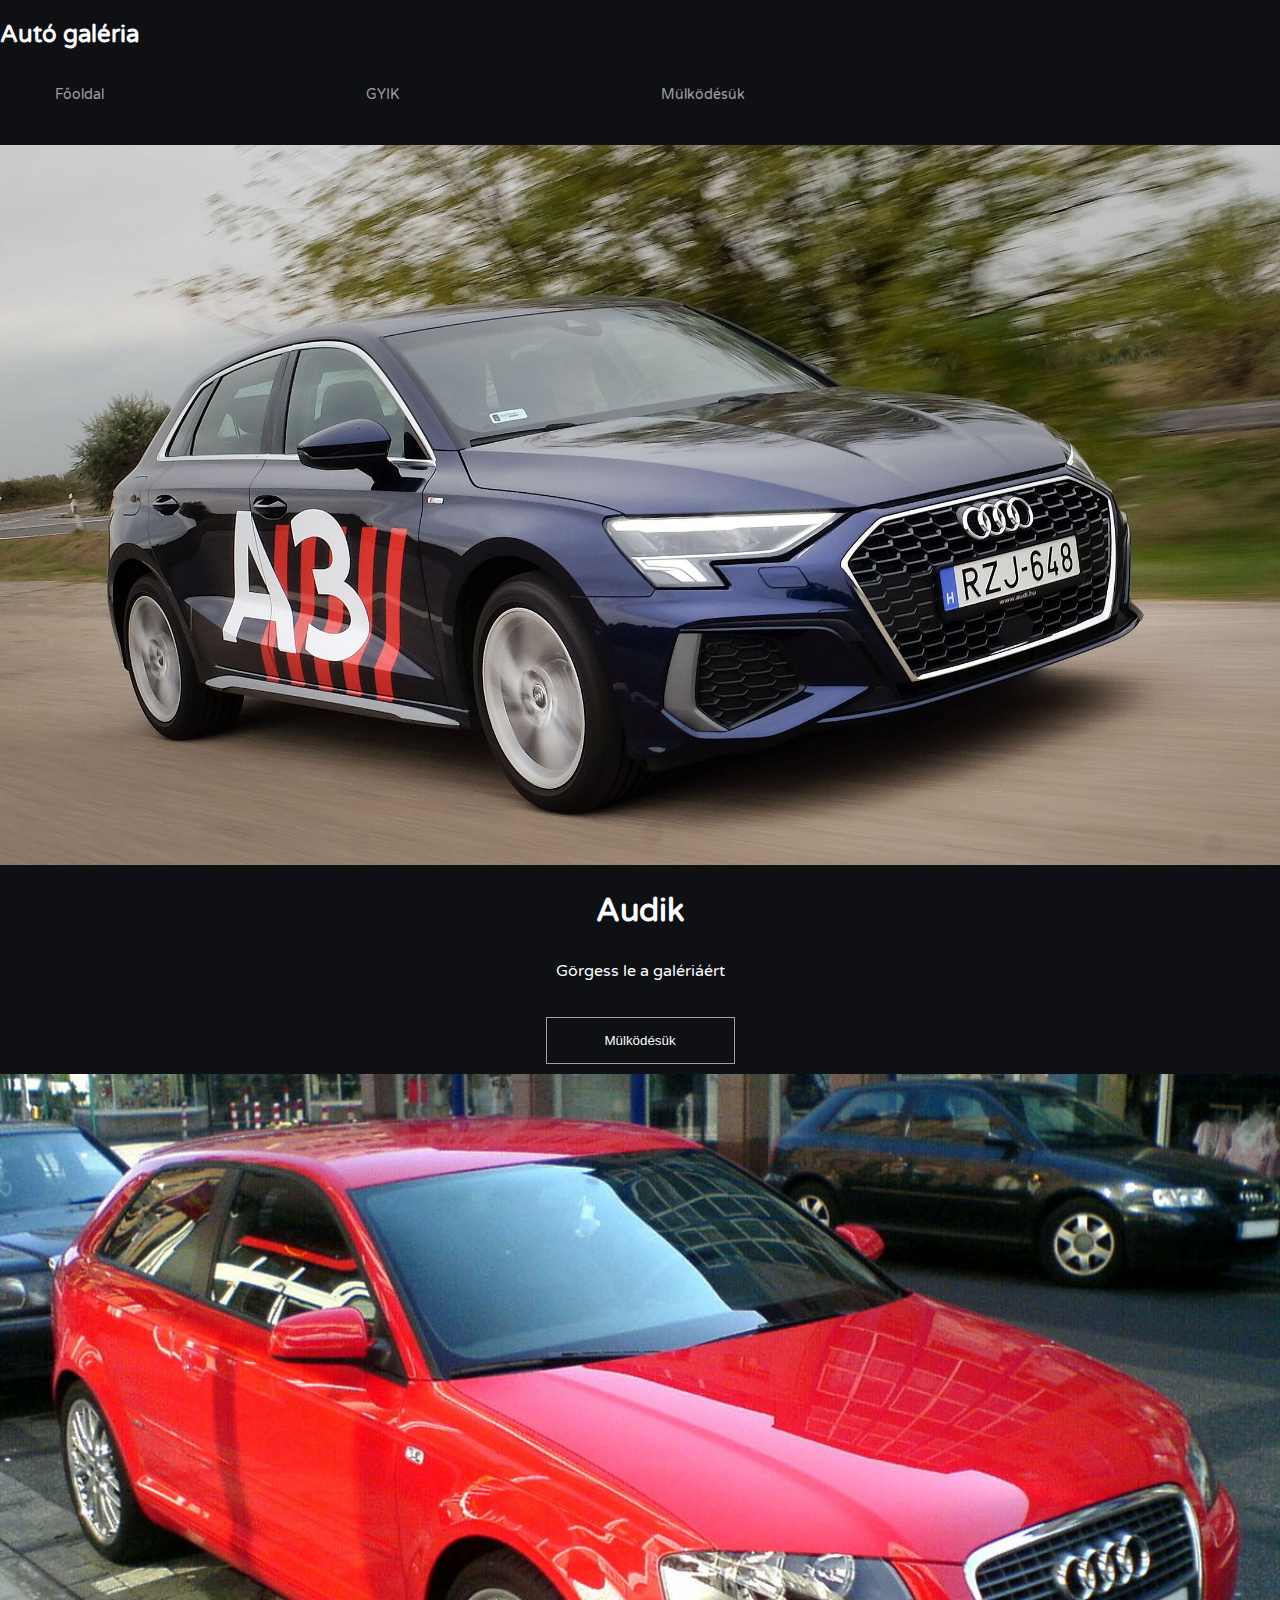
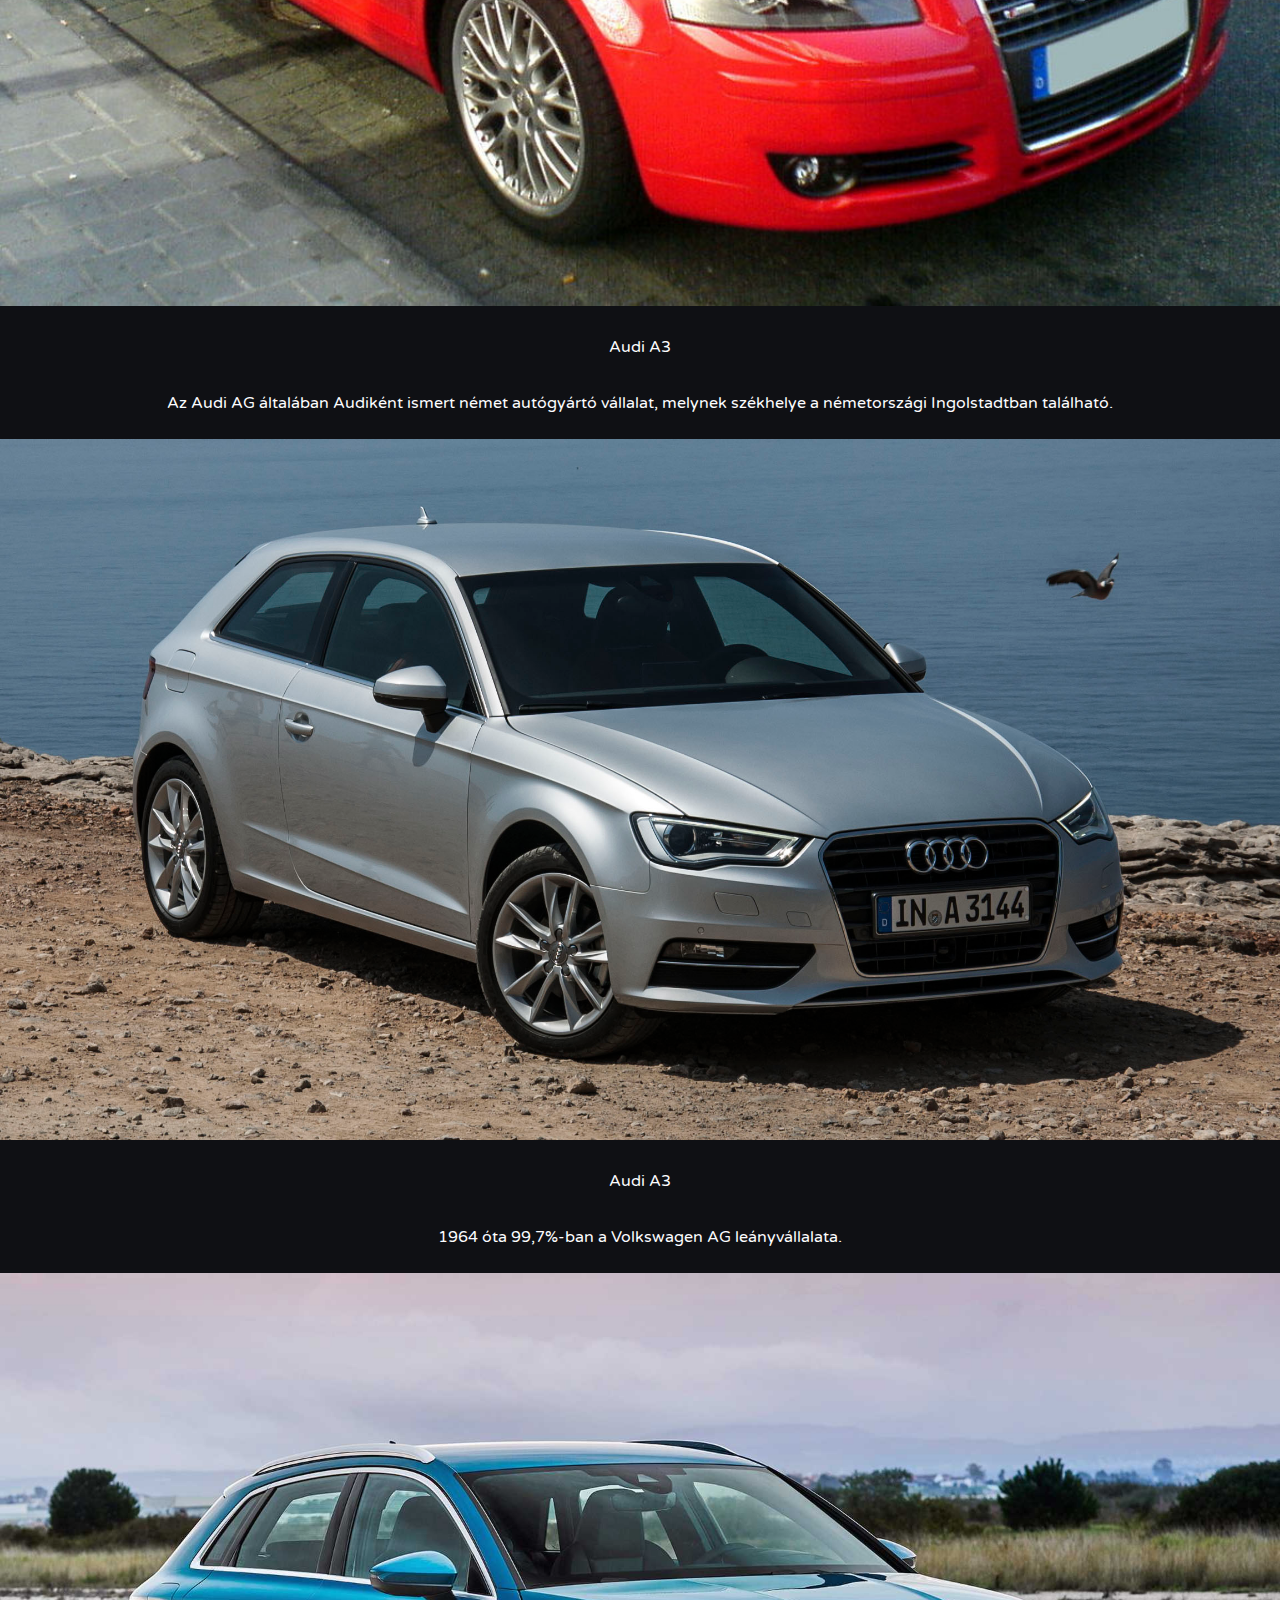
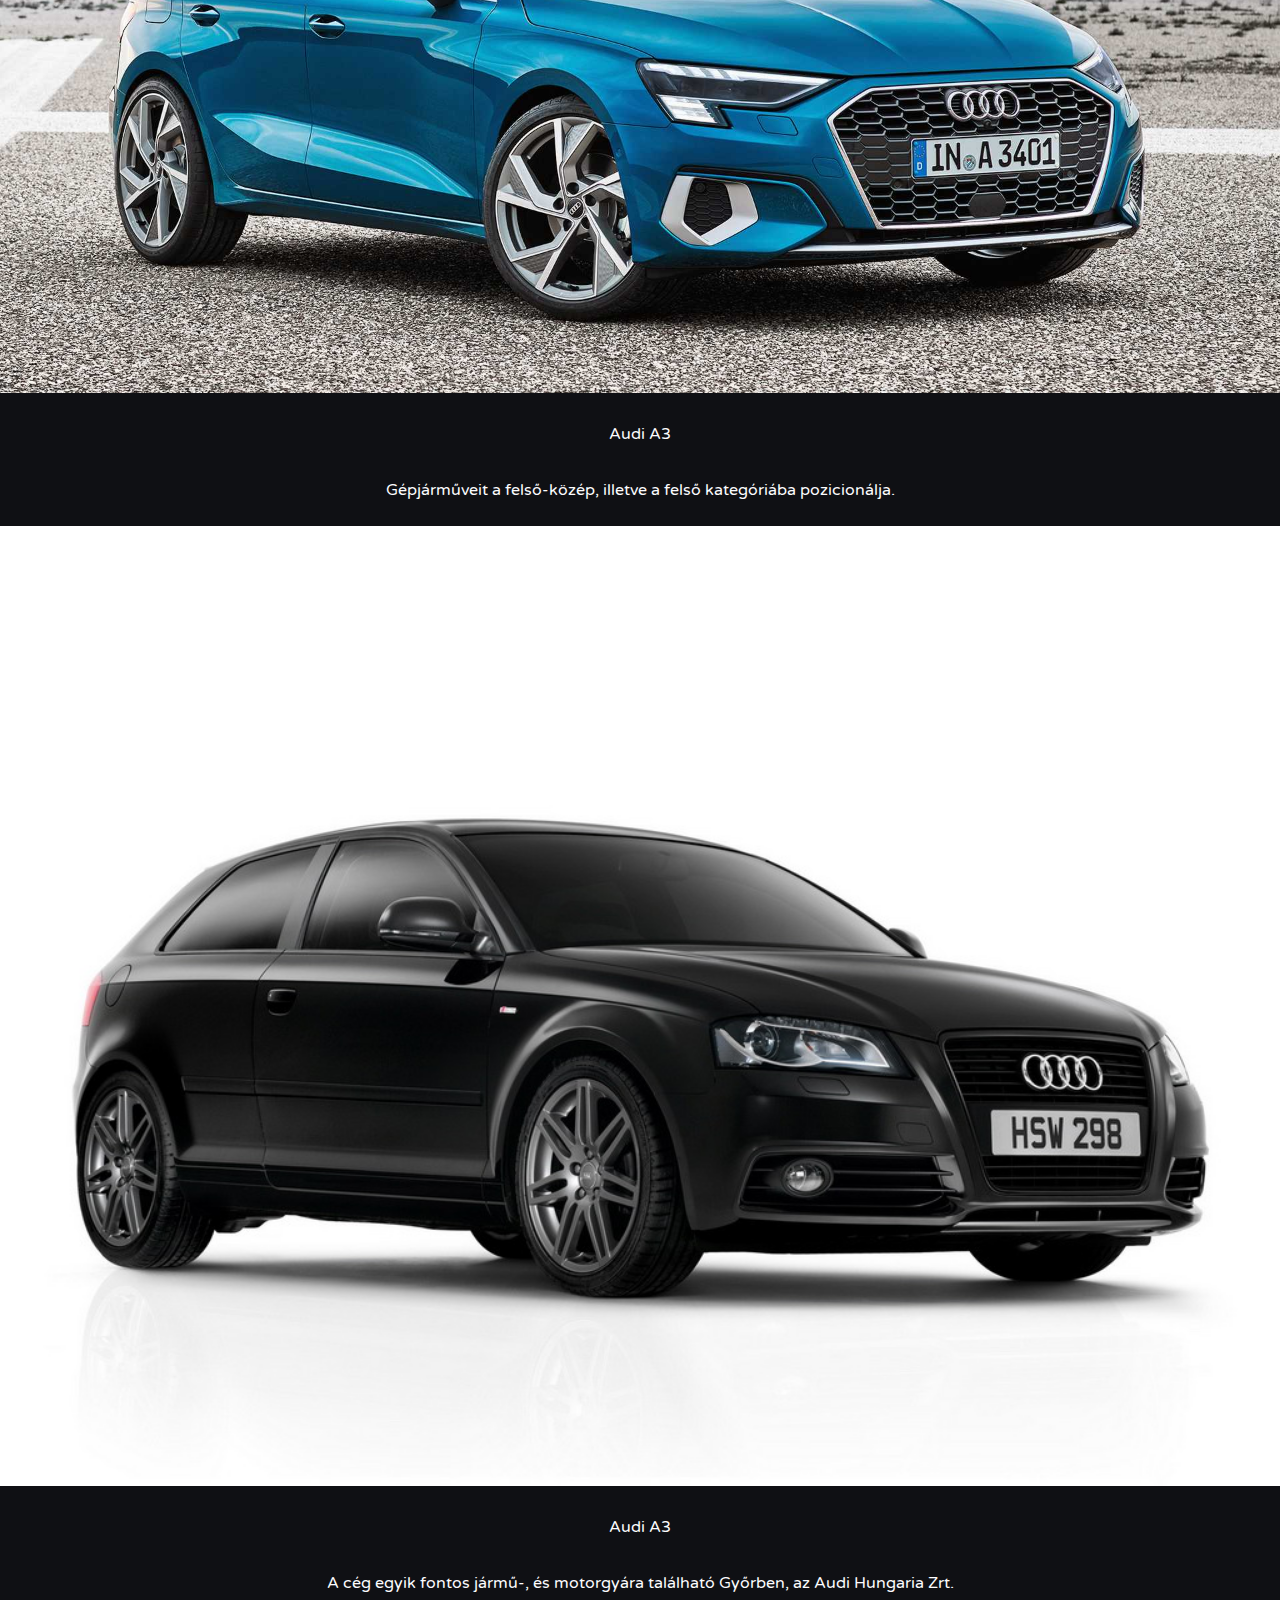
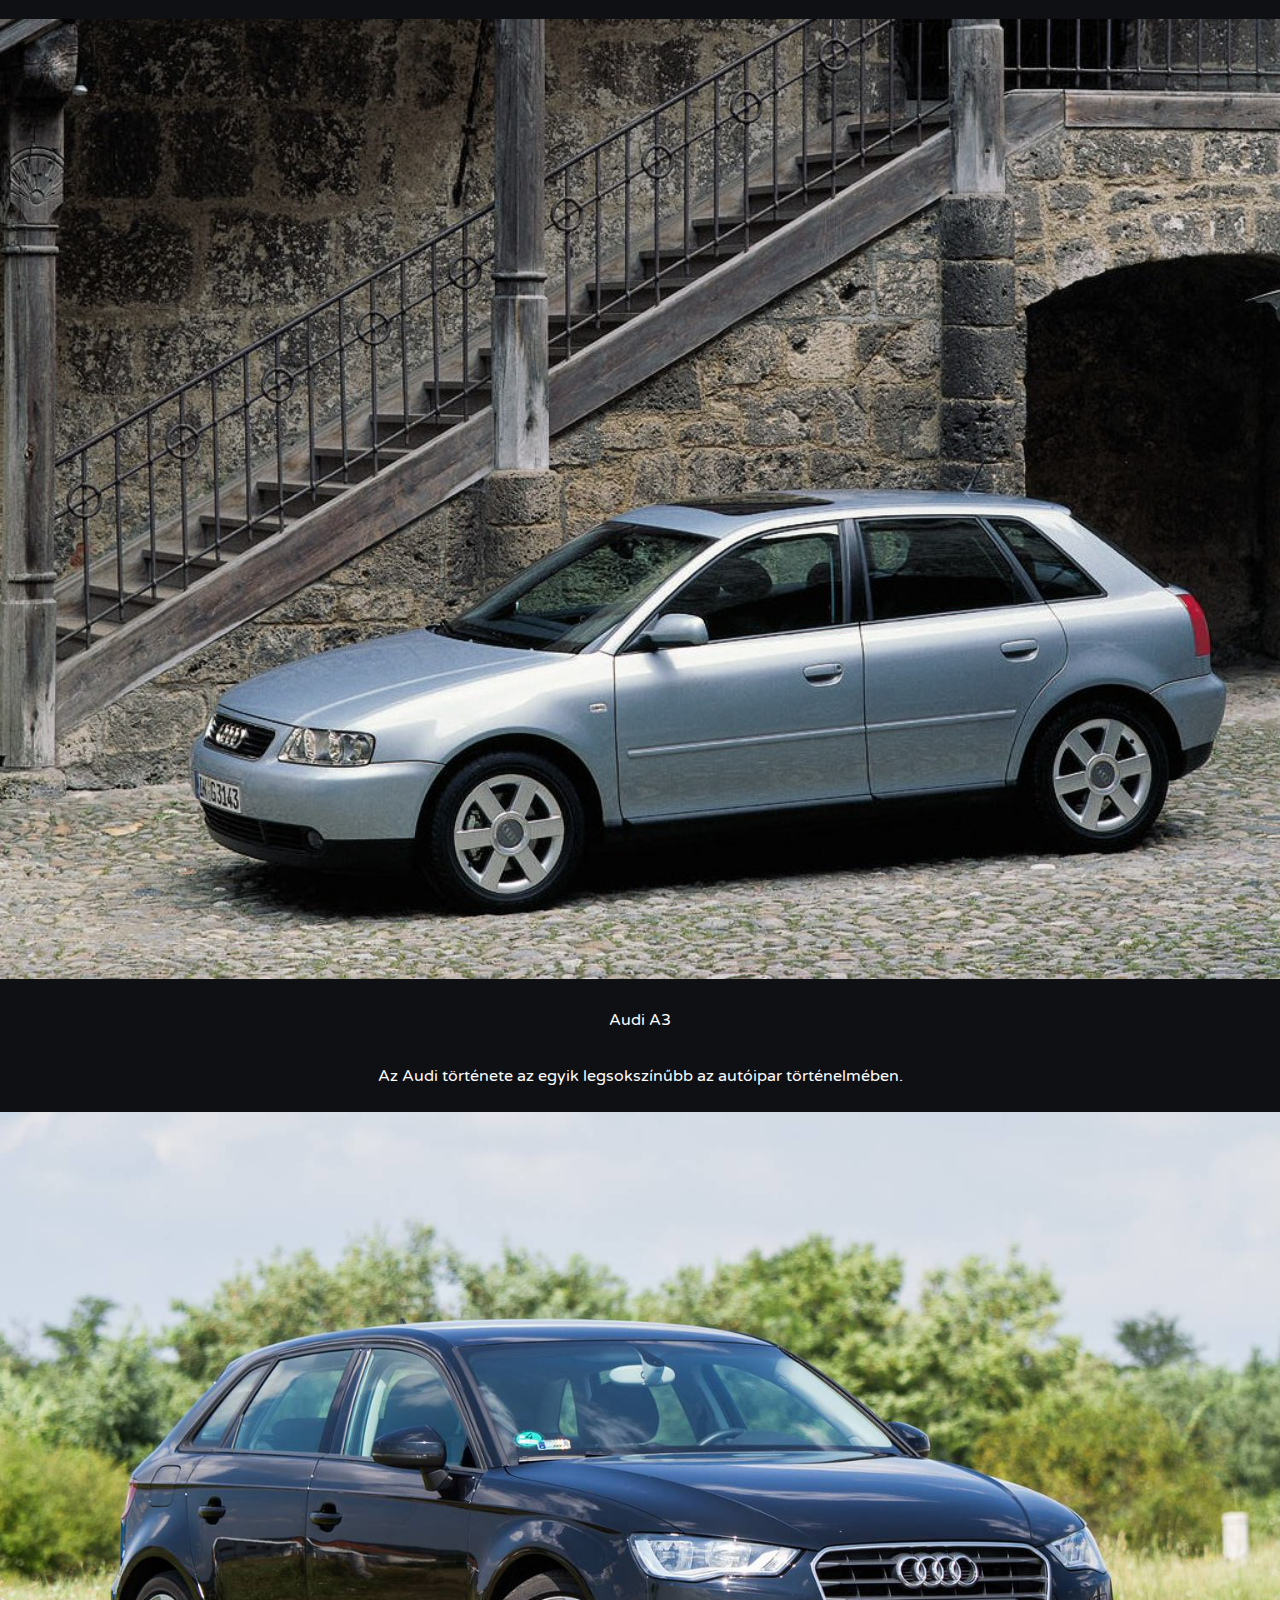
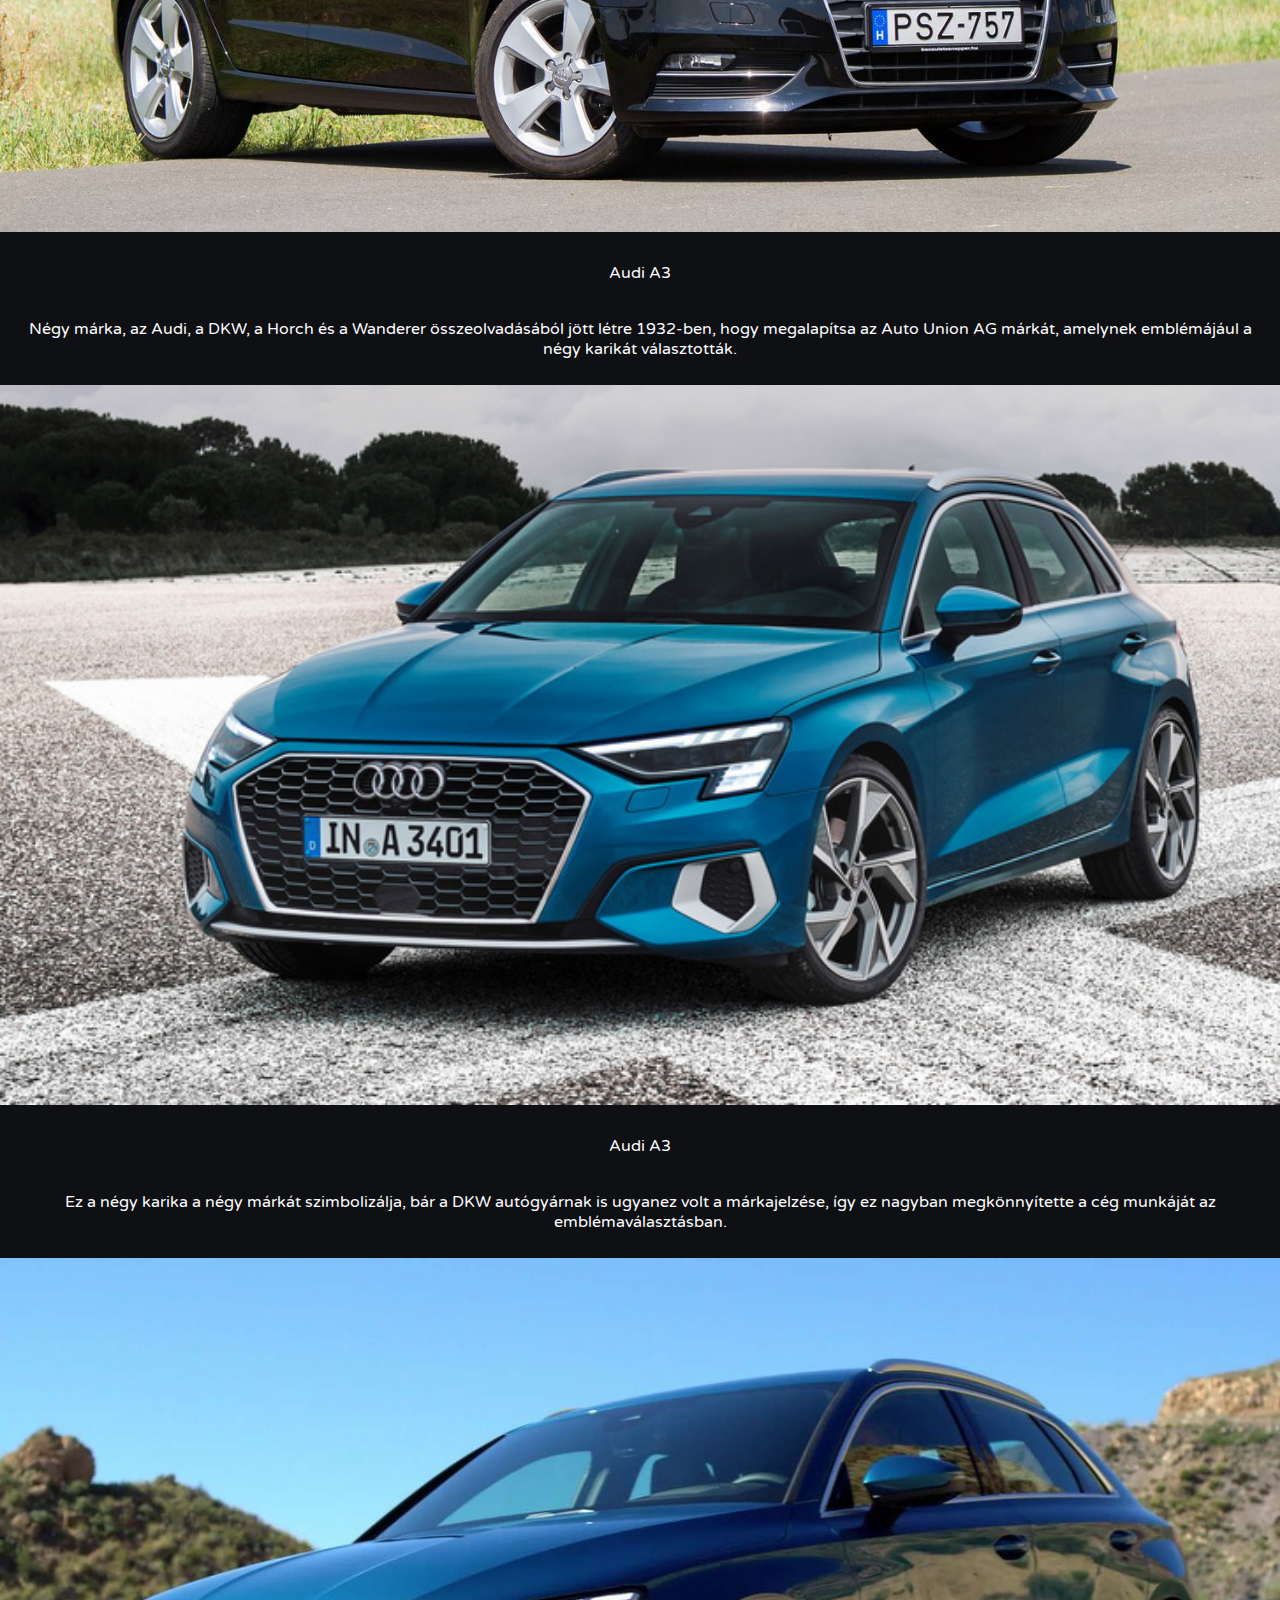
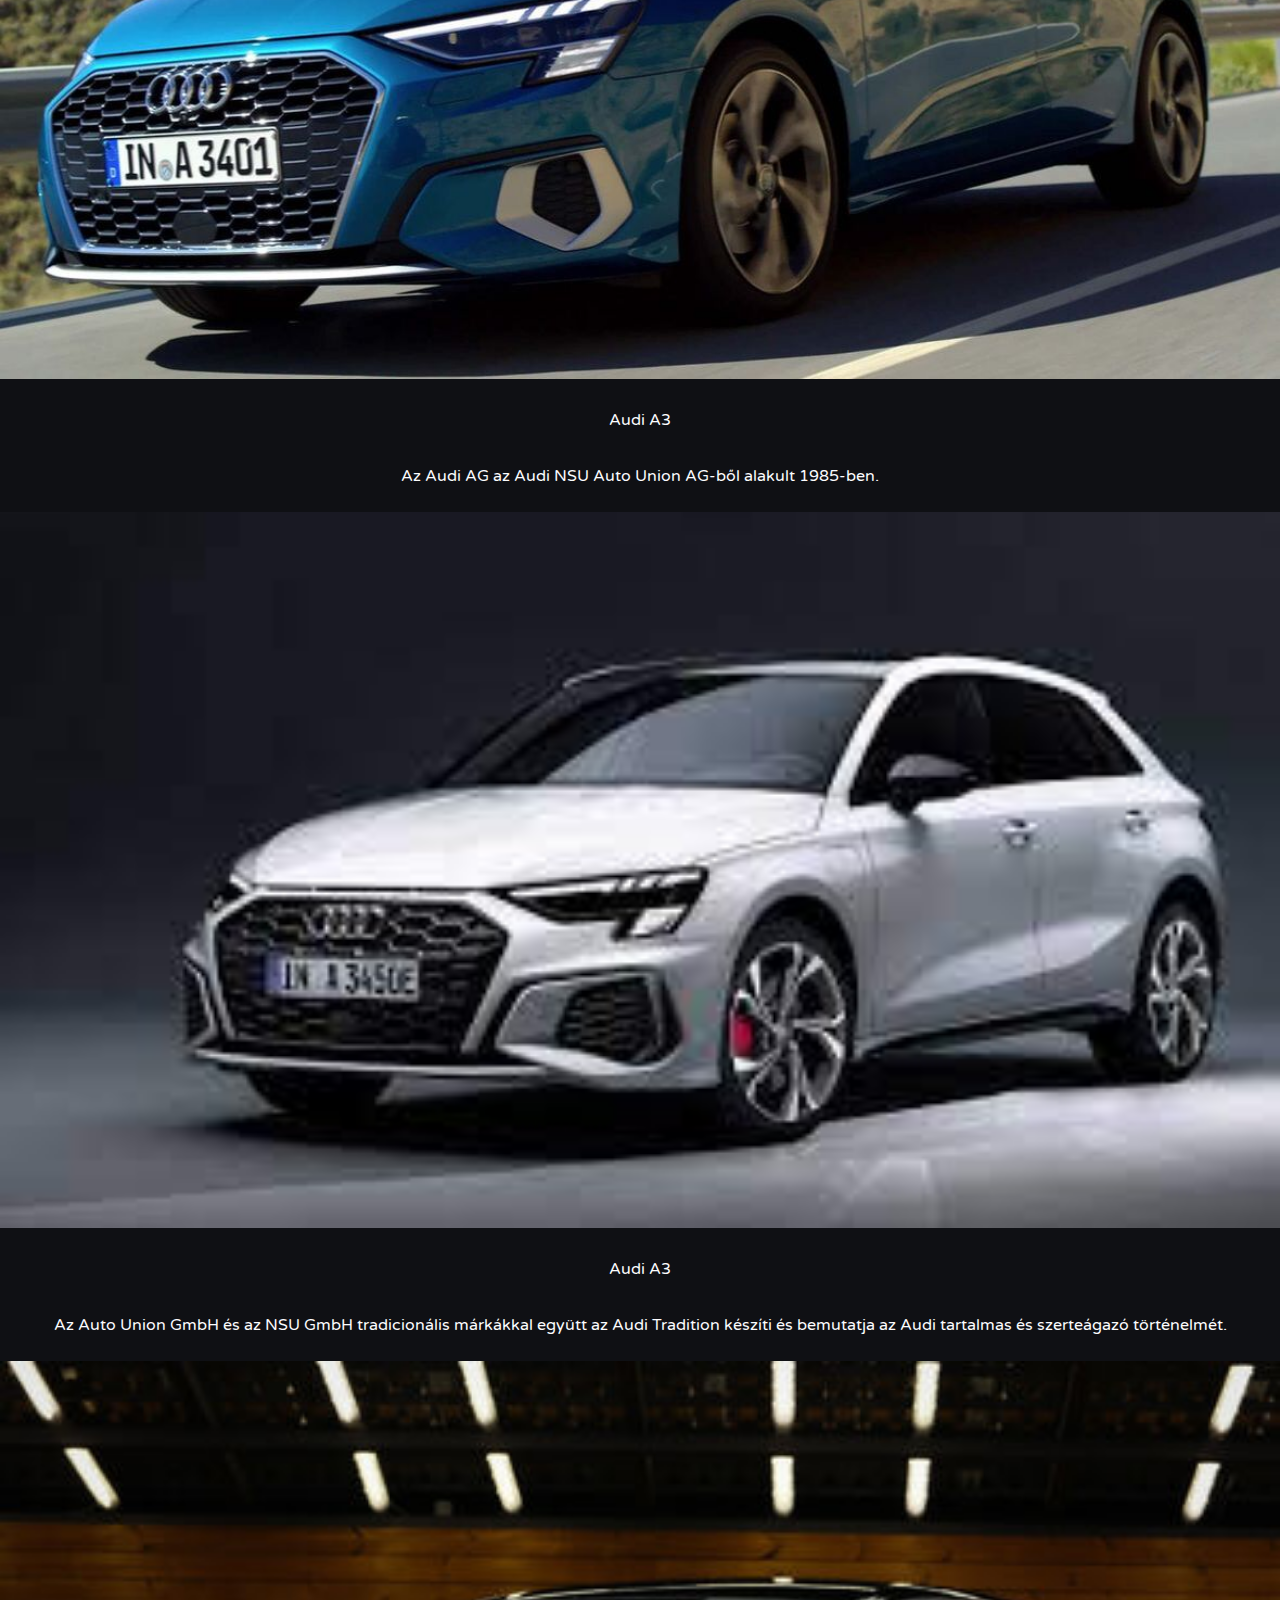
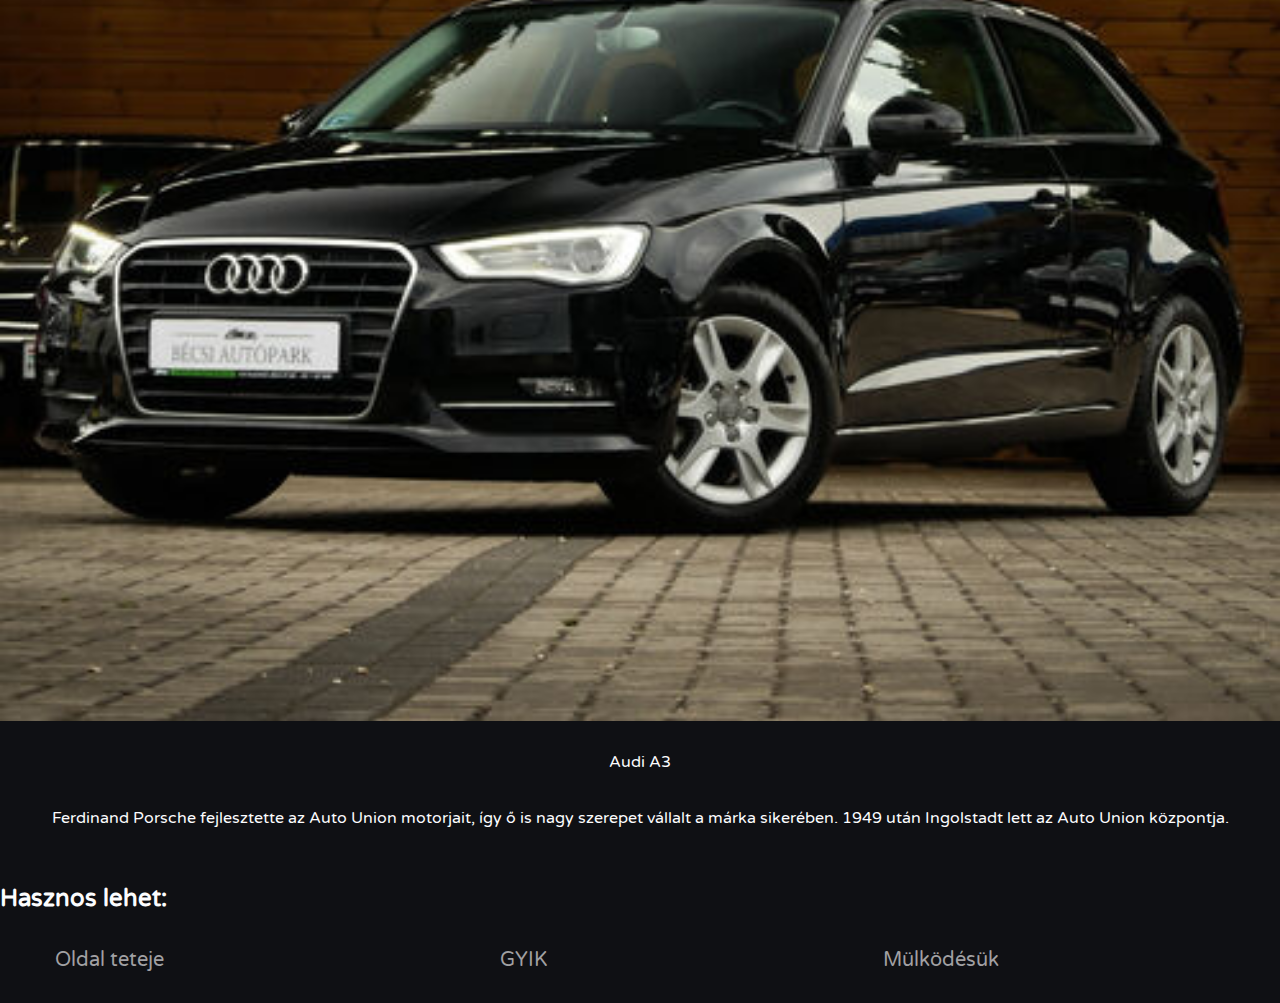
==== commit 0f8ff199: "keszlehet" ====
--- a/index.html
+++ b/index.html
@@ -7,6 +7,9 @@
         <meta name="Leírás" content="Kocsik">
         <title>Fűrész Bence, Béldy Ádám, Vörös Dominik</title>
         <link rel="stylesheet" href="style.css">
+        <link rel="preconnect" href="https://fonts.googleapis.com">
+        <link rel="preconnect" href="https://fonts.gstatic.com" crossorigin>
+        <link href="https://fonts.googleapis.com/css2?family=Varela+Round&display=swap" rel="stylesheet">
     </head>
     <body>
         <main>
--- a/style.css
+++ b/style.css
@@ -0,0 +1,112 @@
+body 
+{
+    margin: 0;
+    padding: 0;
+    font-family: 'Varela Round', sans-serif;
+    background-color: #0f1014;
+    color: #fcfcfe;
+}
+* {
+    box-sizing: border-box;
+}
+.gomb{
+    text-align: center;
+    padding: 10px;
+}
+.gomb>button{
+    padding: 15px;
+    width: 15%;
+    background-color:#0f1014 ;
+    color: #fcfcfe;
+    border: 1px solid #a1a0a3;
+    text-align: center;
+    transition: 0.5s;
+}
+button:hover{
+    width: 20%;
+    transition: 0.5s;
+}
+main{
+    display: grid;
+    grid-template-columns: 3fr 1fr;
+    gap: 10px;
+    grid-template-areas: "h n"
+    "a a"
+    "f f";
+}
+header{
+    grid-area: h;
+    padding-bottom: 0px;
+}
+article{
+    grid-area: a;
+}
+footer{
+    grid-area: f;
+}
+.menü>ul{
+    grid-area: n;
+    display: grid;
+    grid-template-columns: repeat(3, auto);
+    width: 100%;
+    gap: 50px;
+    padding-right: 10px;
+    padding-bottom: 0px;
+}
+img{
+    width: 100%;
+}
+.menü>ul>li{
+    list-style: none;
+    margin: 10px;
+    padding: 5px;
+    width: 100%;
+    border-radius: 12px;
+}
+.menü>ul>li>a{
+    color: #a1a0a3;
+    text-decoration: none;
+    text-align: center;
+    font-size: 14px;
+    
+}
+h1{
+    text-align: center;
+}
+p{
+    text-align: center;
+    padding: 10px;
+}
+.linkek>ul{
+    grid-area: n;
+    display: grid;
+    grid-template-columns: repeat(3, auto);
+    width: 100%;
+    gap: 50px;
+    padding-right: 10px;
+    padding-bottom: 0px;
+}
+.linkek>ul>li{
+    list-style: none;
+    margin: 10px;
+    padding: 5px;
+    width: 100%;
+    border-radius: 12px;
+}
+.linkek>ul>li>a{
+    color: #a1a0a3;
+    text-decoration: none;
+    text-align: center;
+    font-size: 20px;
+    
+}
+@media screen and (max-width: 400px)
+{
+    main
+    {
+        grid-template-areas: "h h"
+        "n n"
+    "a a"
+    "f f";
+    }
+}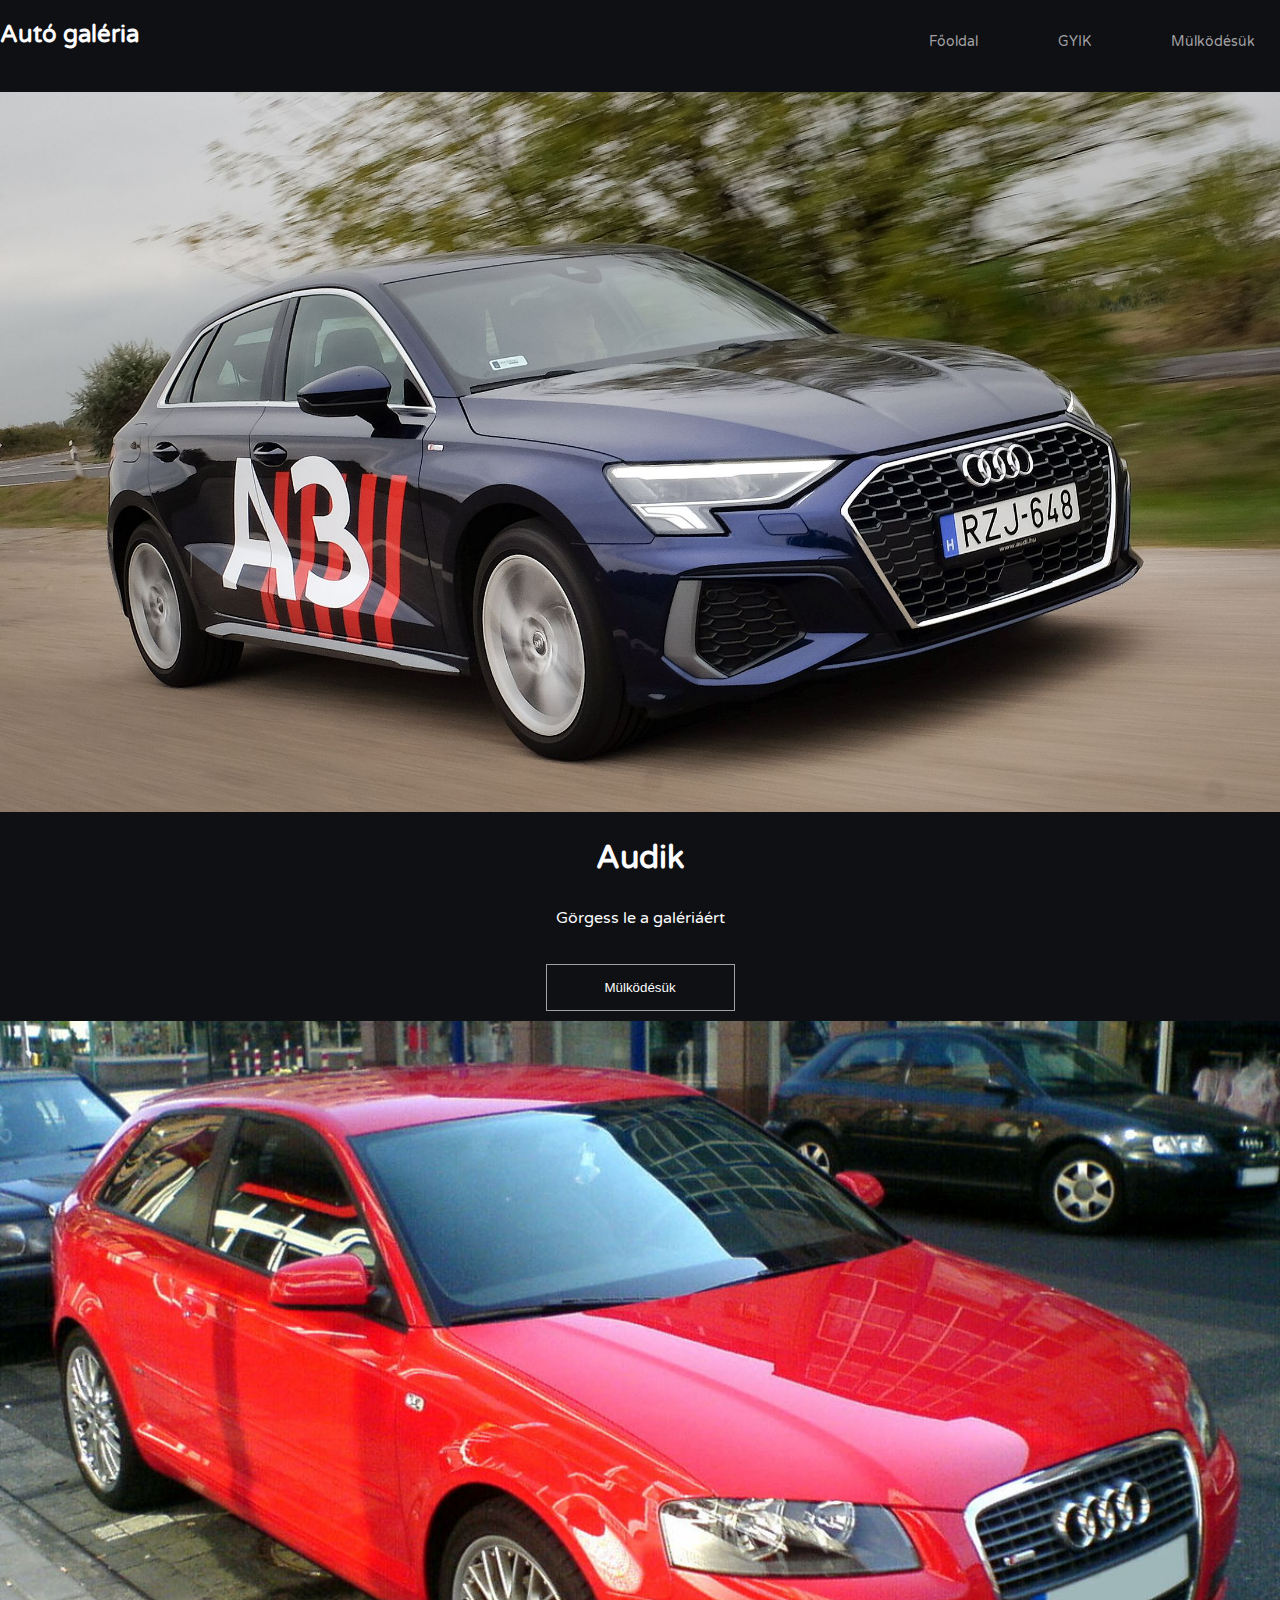
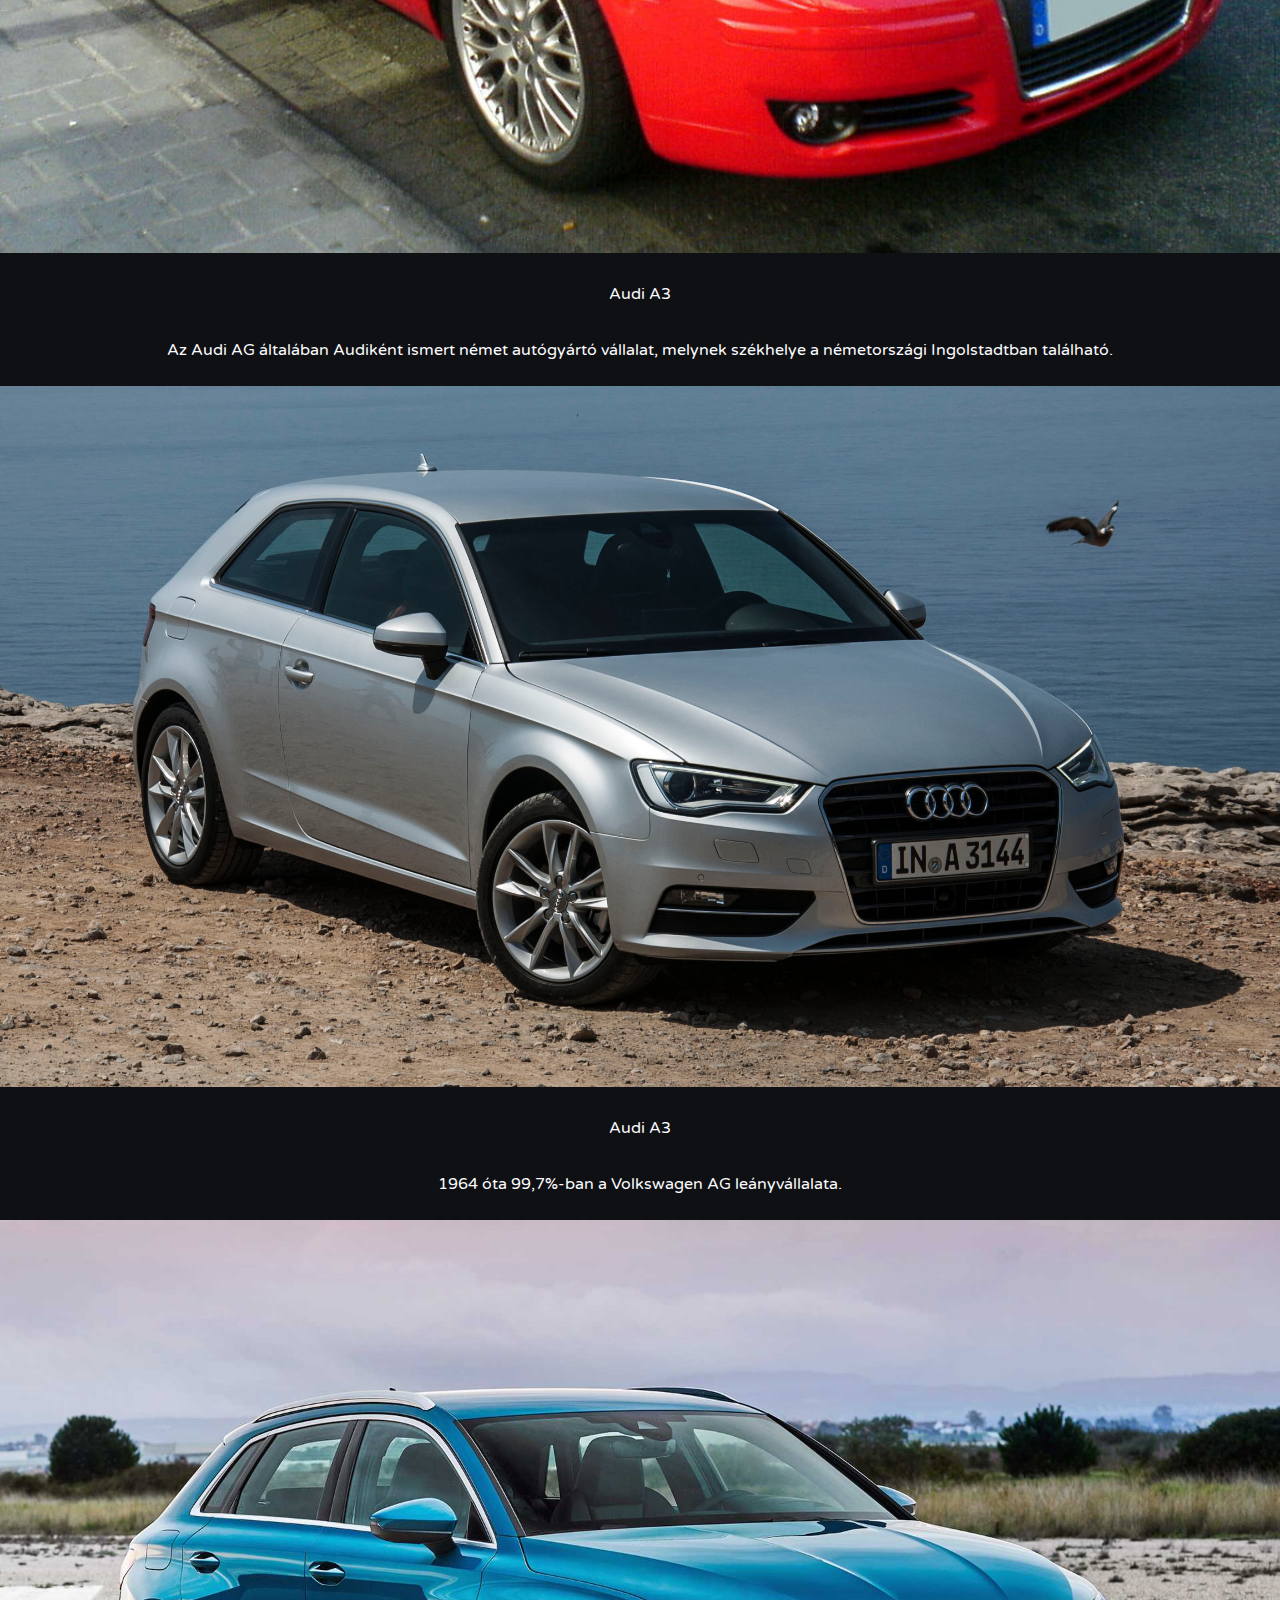
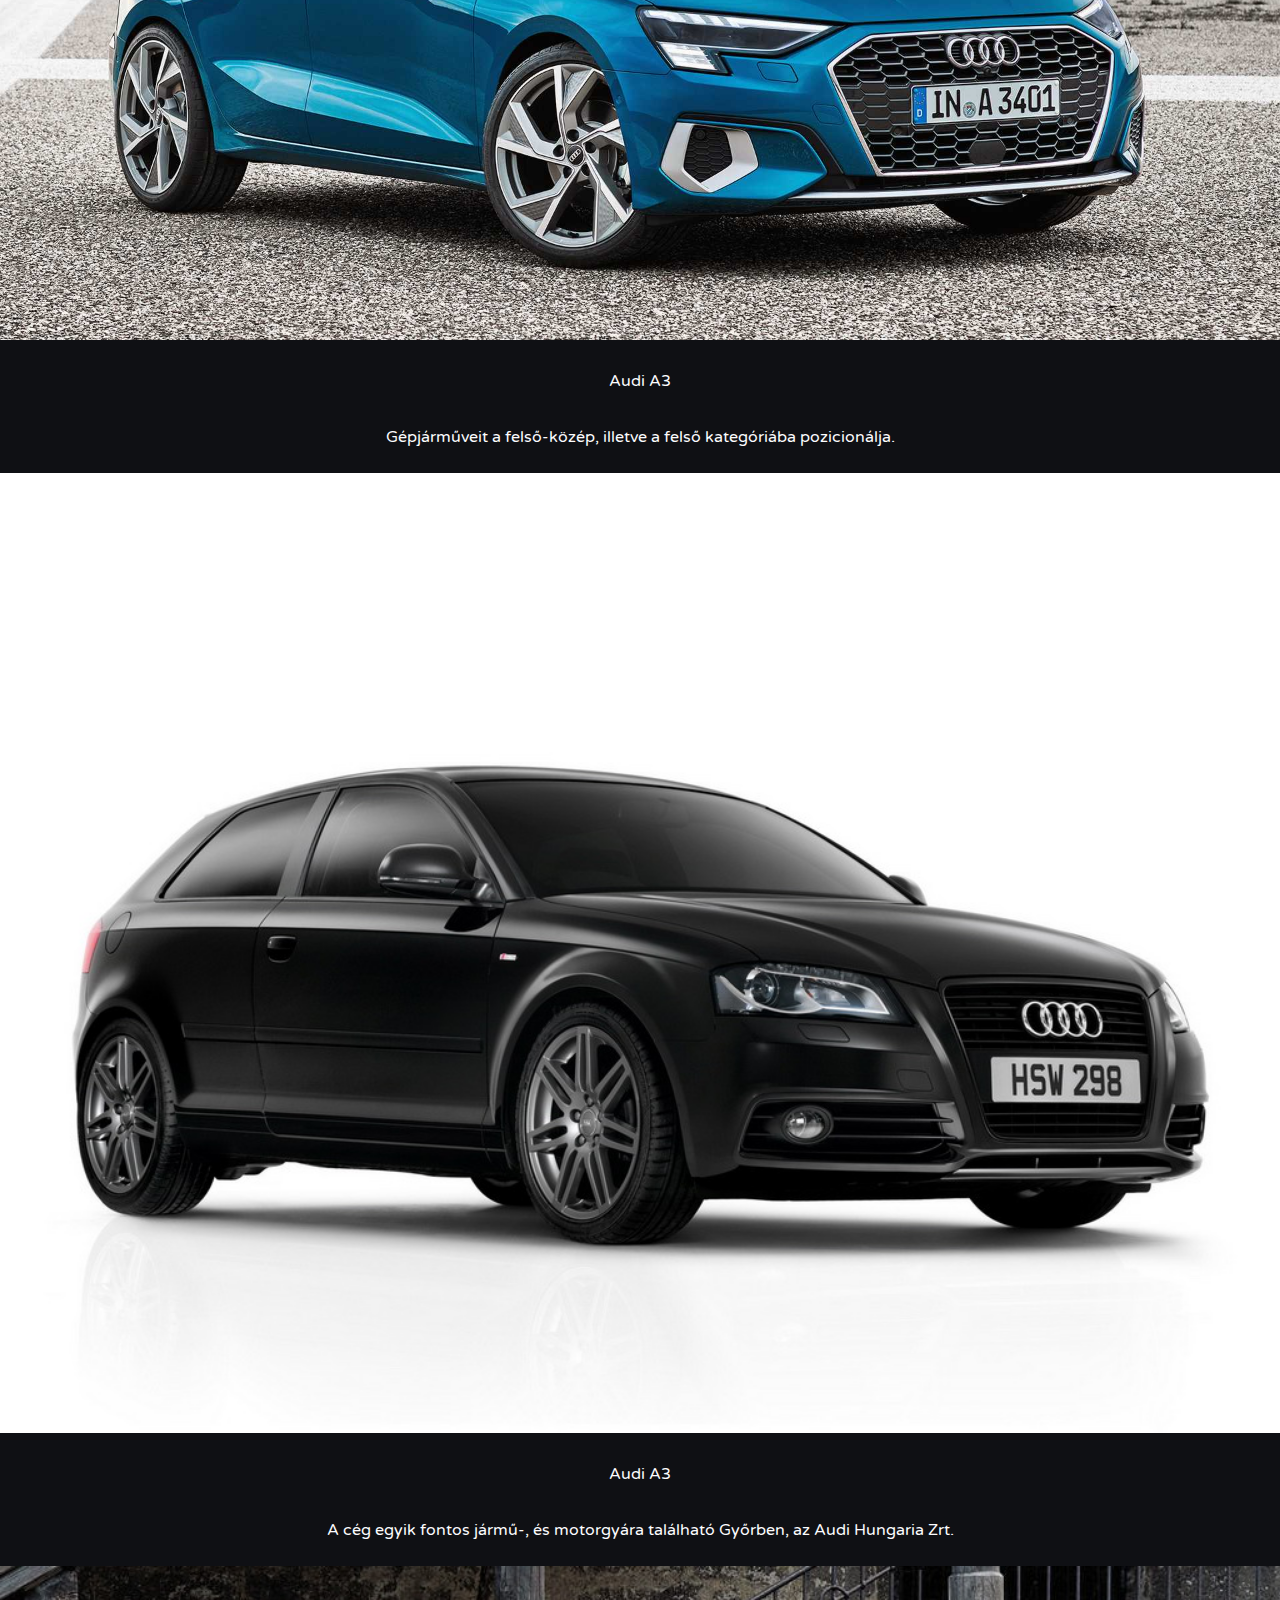
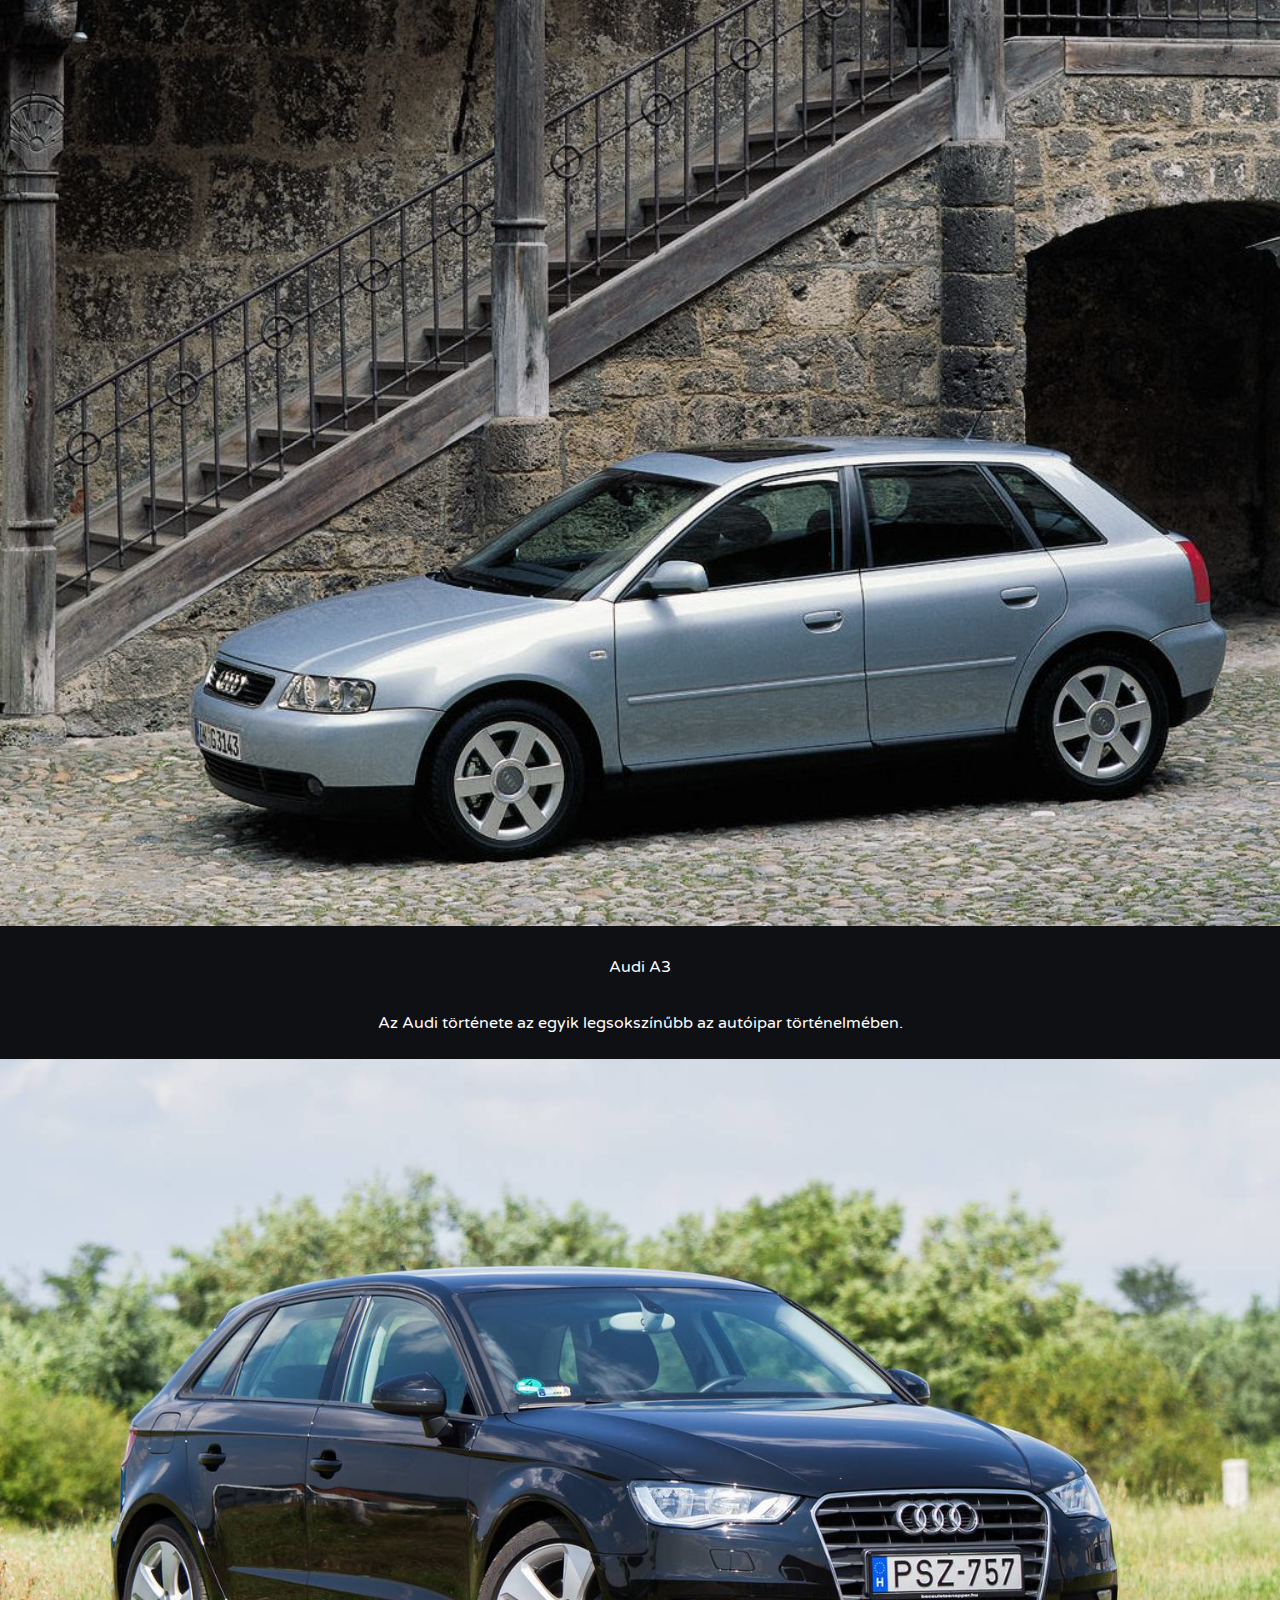
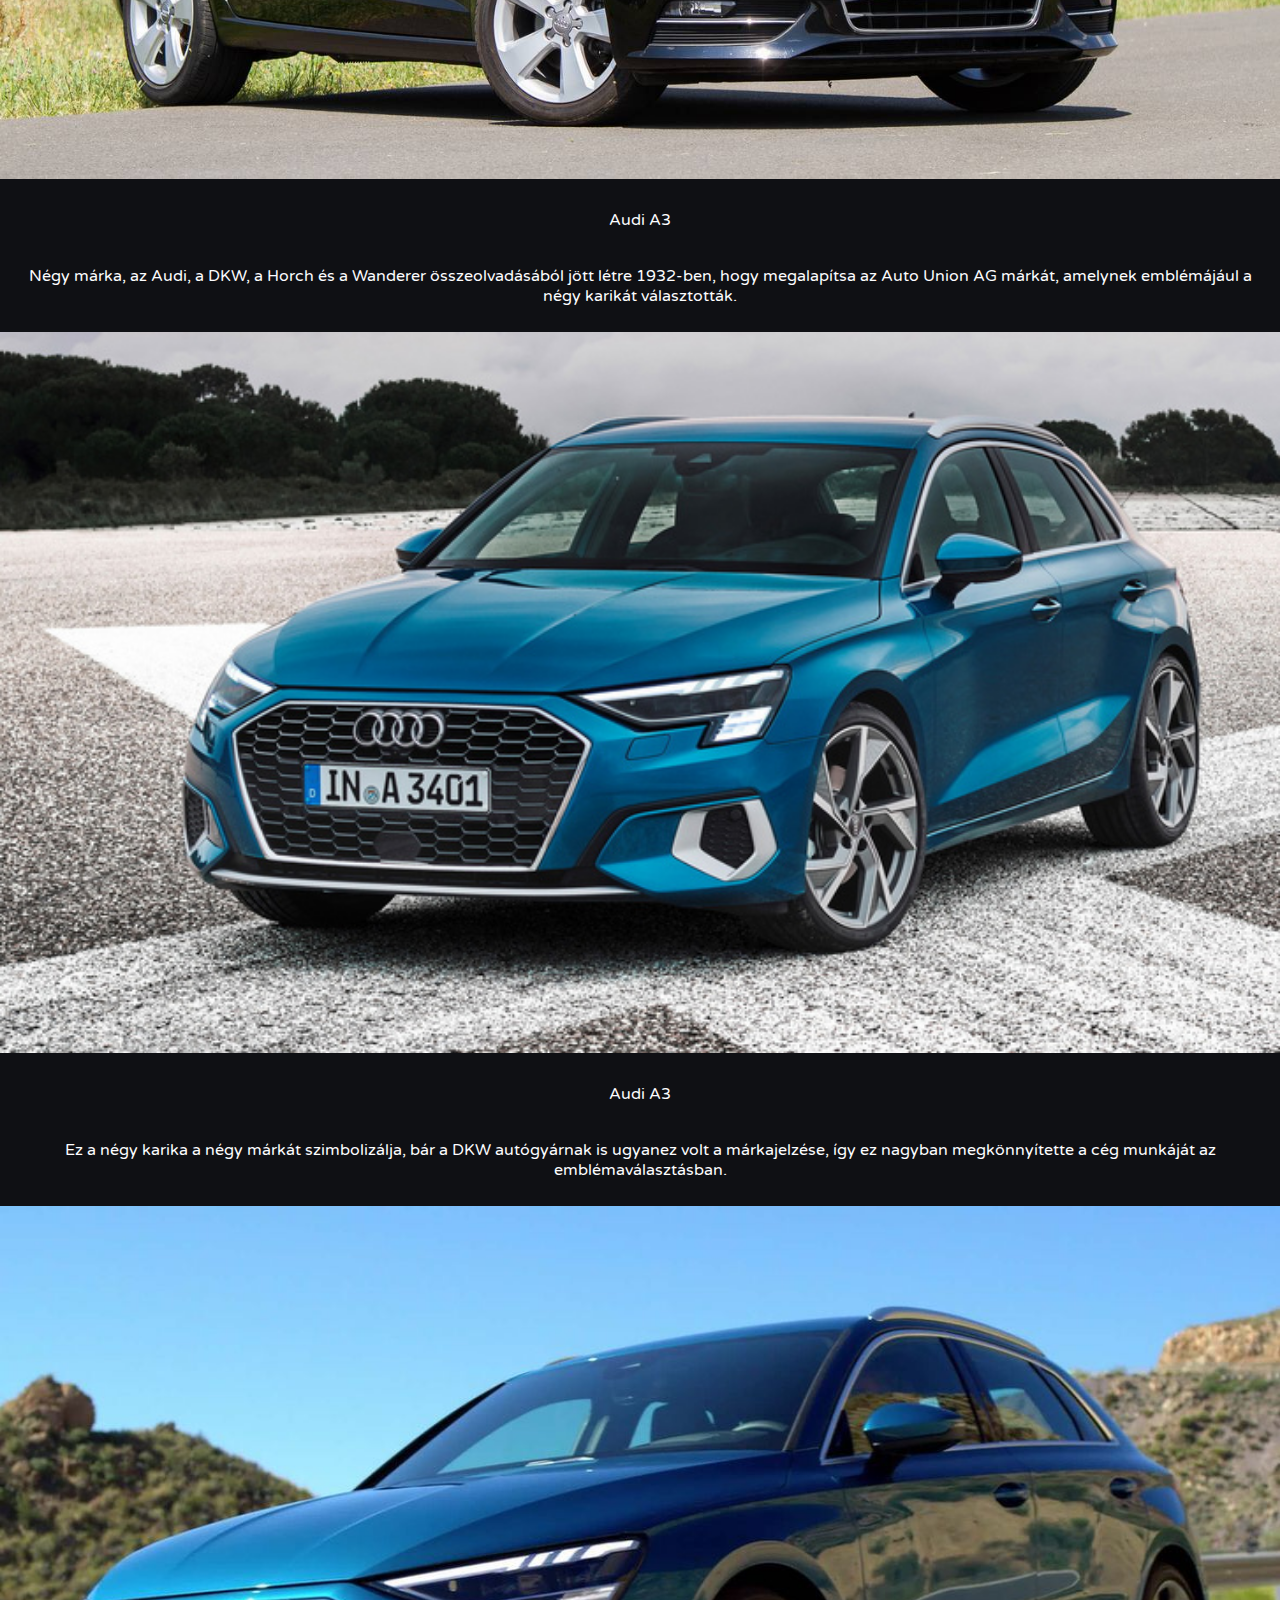
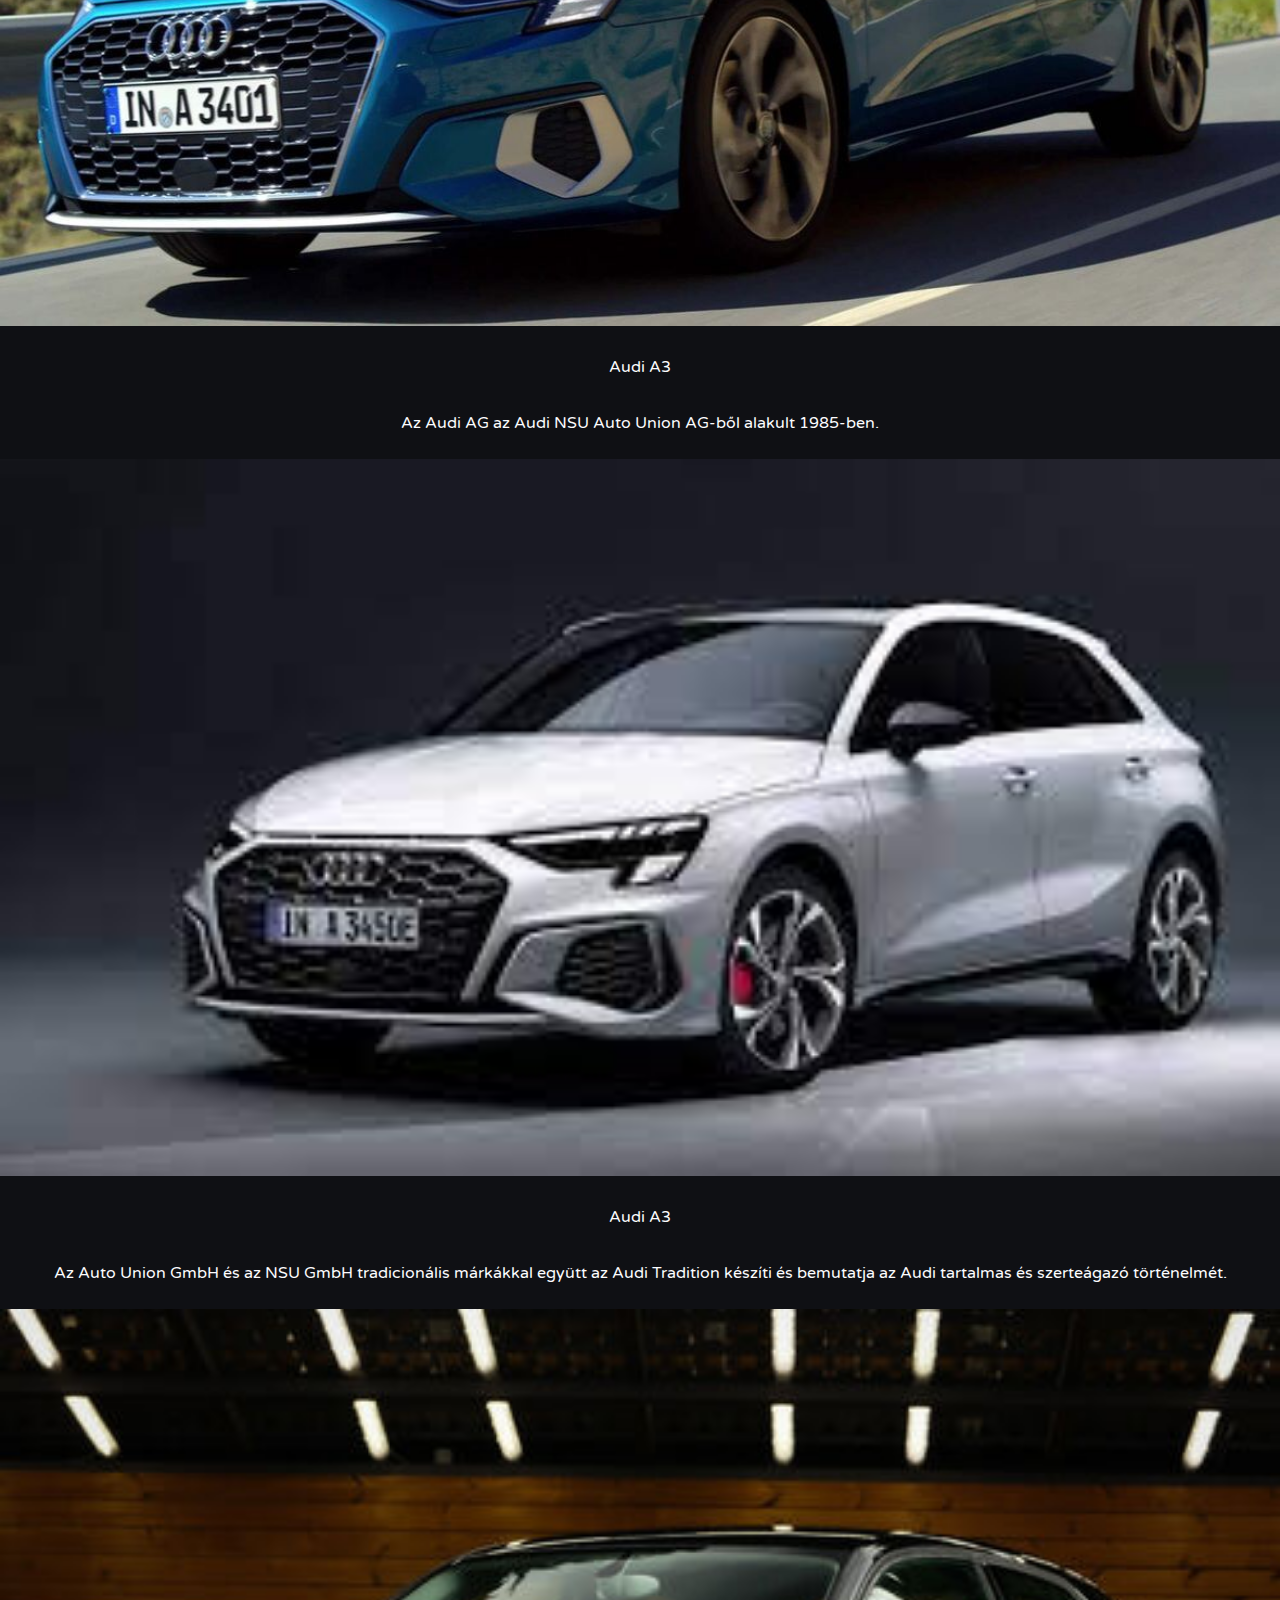
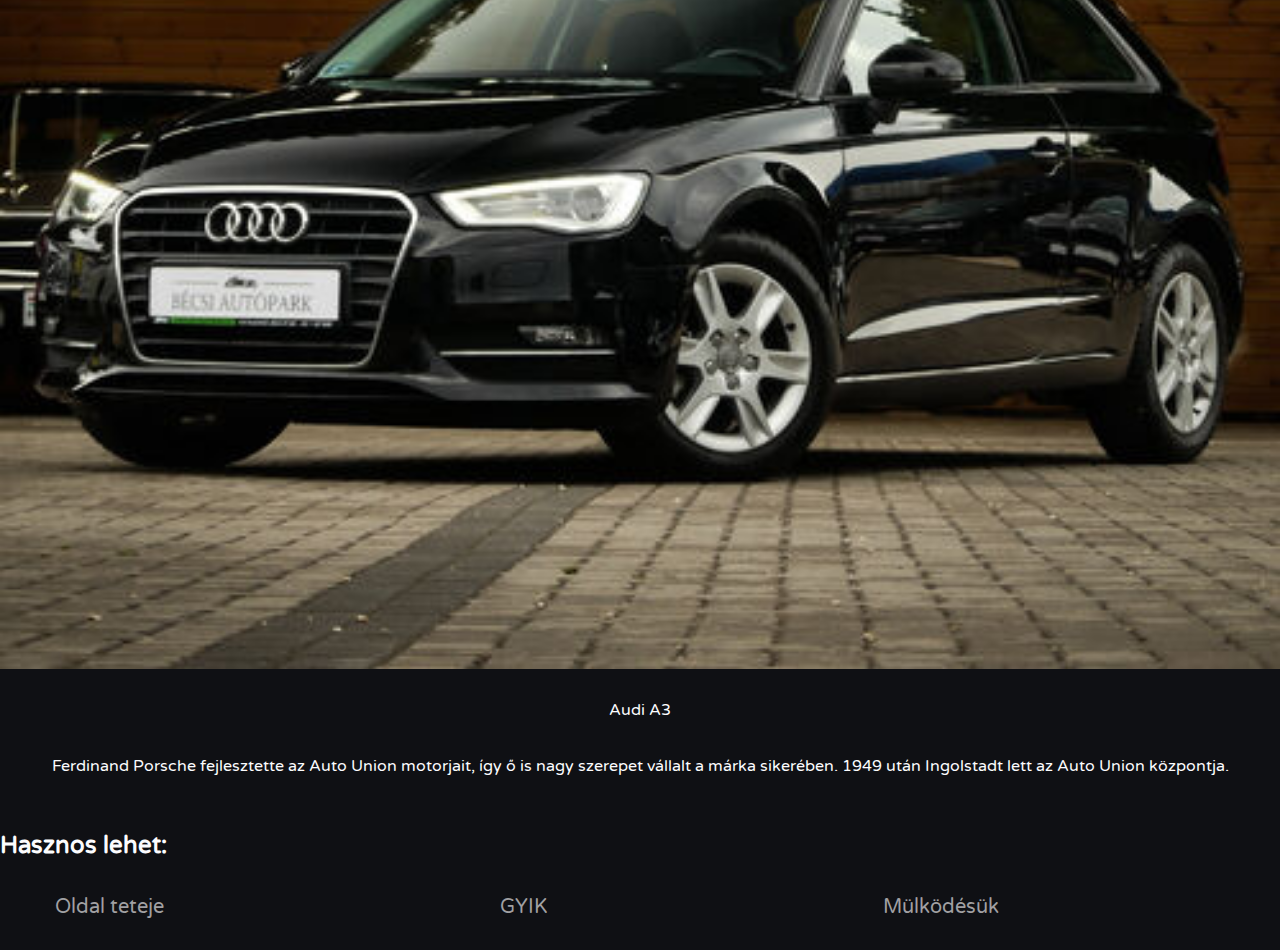
==== commit 9a8c3914: "kesz2" ====
--- a/index.html
+++ b/index.html
@@ -15,16 +15,17 @@
         <main>
             <header>
                 <h2>Autó galéria</h2>
-                <nav>
-                    <div class="menü">
-                        <ul>
-                            <li><a href="index.html">Főoldal</a></li>
-                            <li><a href="">GYIK</a></li>
-                            <li><a href="voros.html">Mülködésük</a></li>
-                        </ul>
-                    </div>
-                </nav>
+                
             </header>
+            <nav>
+                <div class="menü">
+                    <ul>
+                        <li><a href="index.html">Főoldal</a></li>
+                        <li><a href="">GYIK</a></li>
+                        <li><a href="voros.html">Mülködésük</a></li>
+                    </ul>
+                </div>
+            </nav>
             <article>
                 <div class="kezdo">
                     <div class="kezdokep"><img src="kepek/11.jpg" alt="hatter" class="hatter"></div>
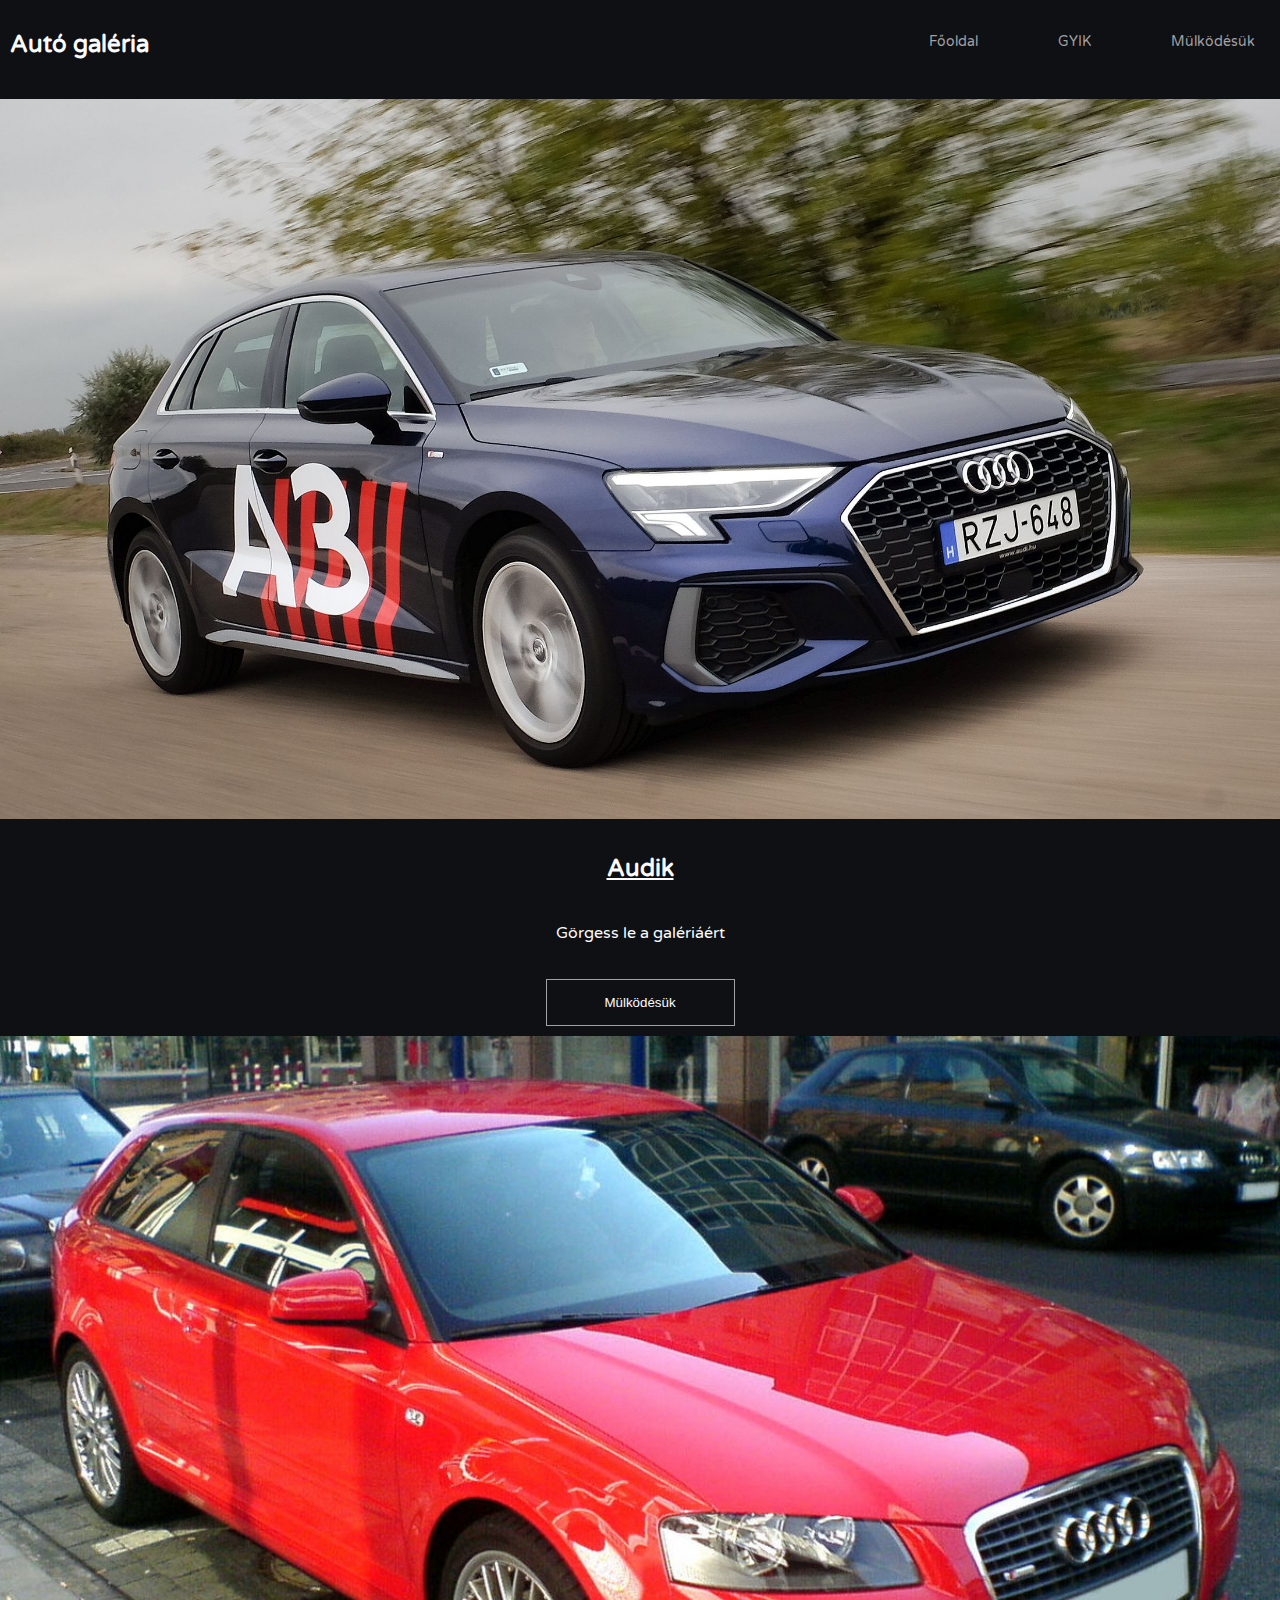
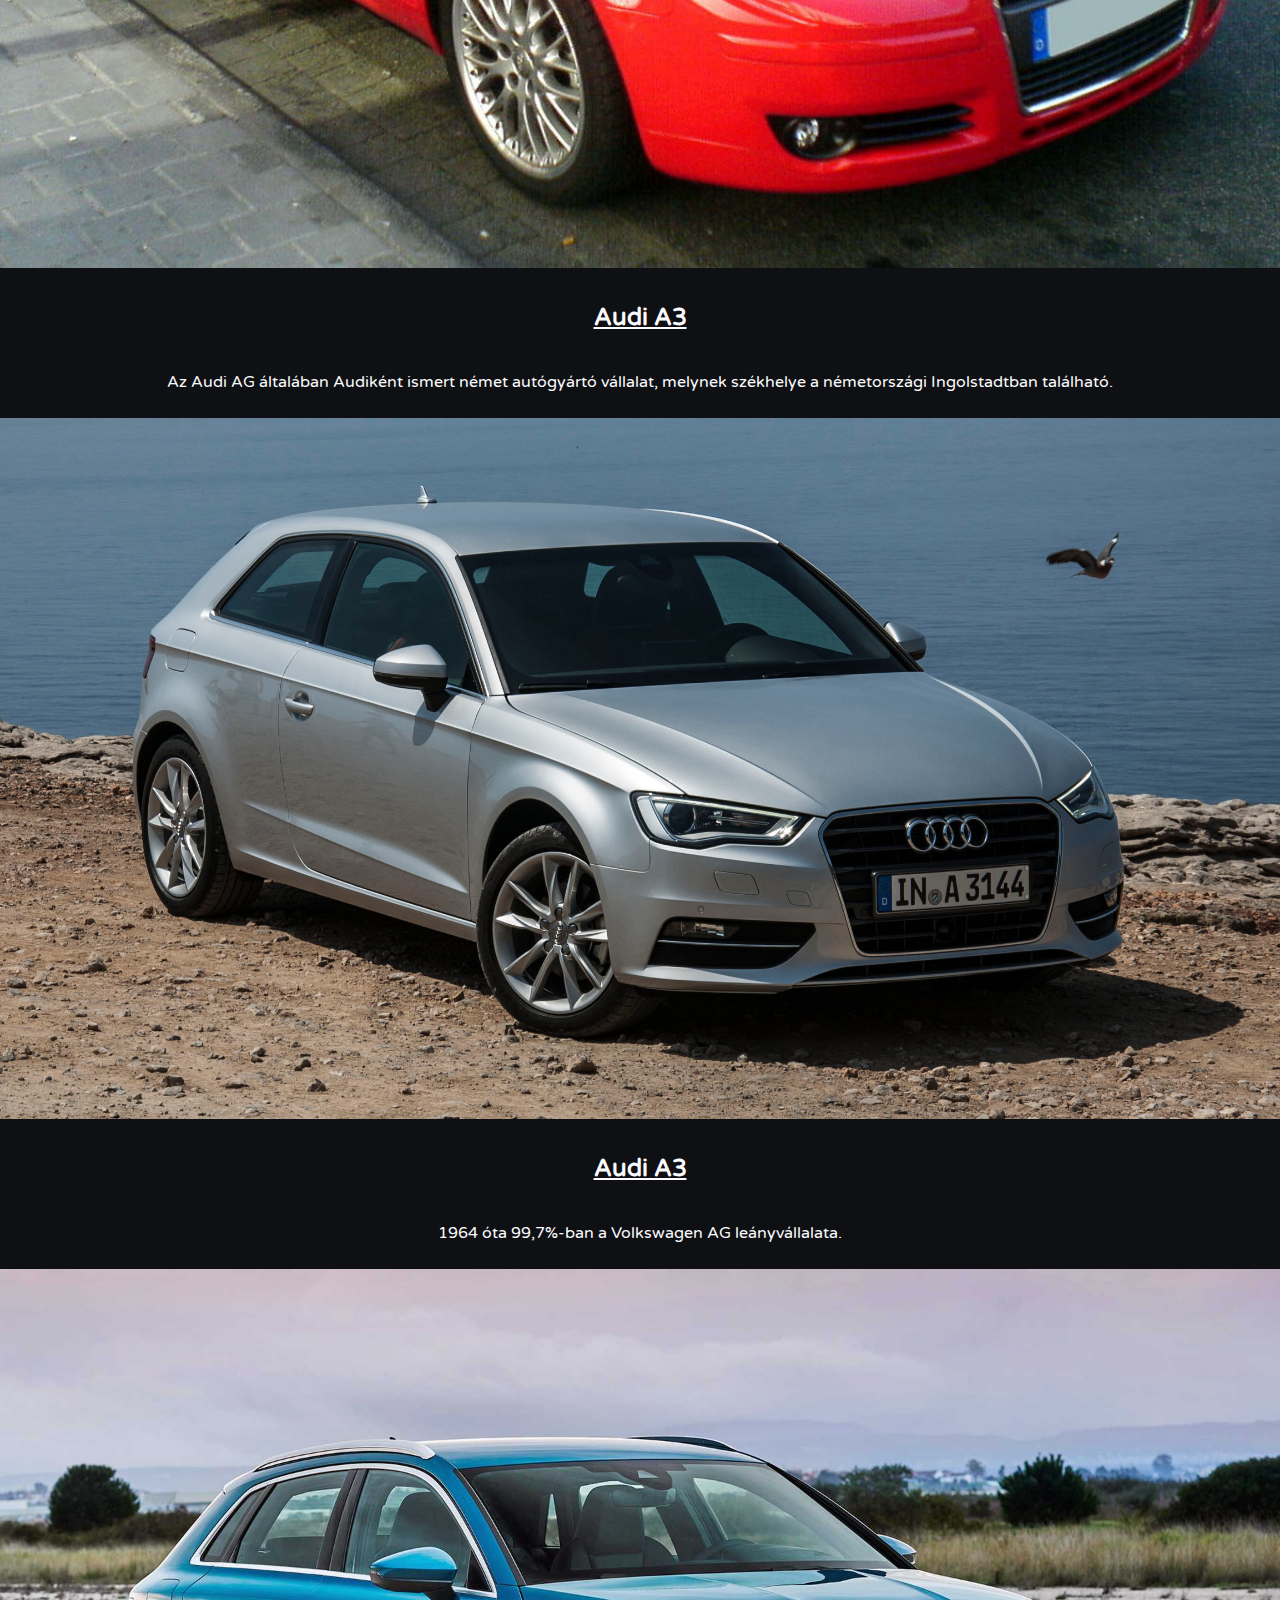
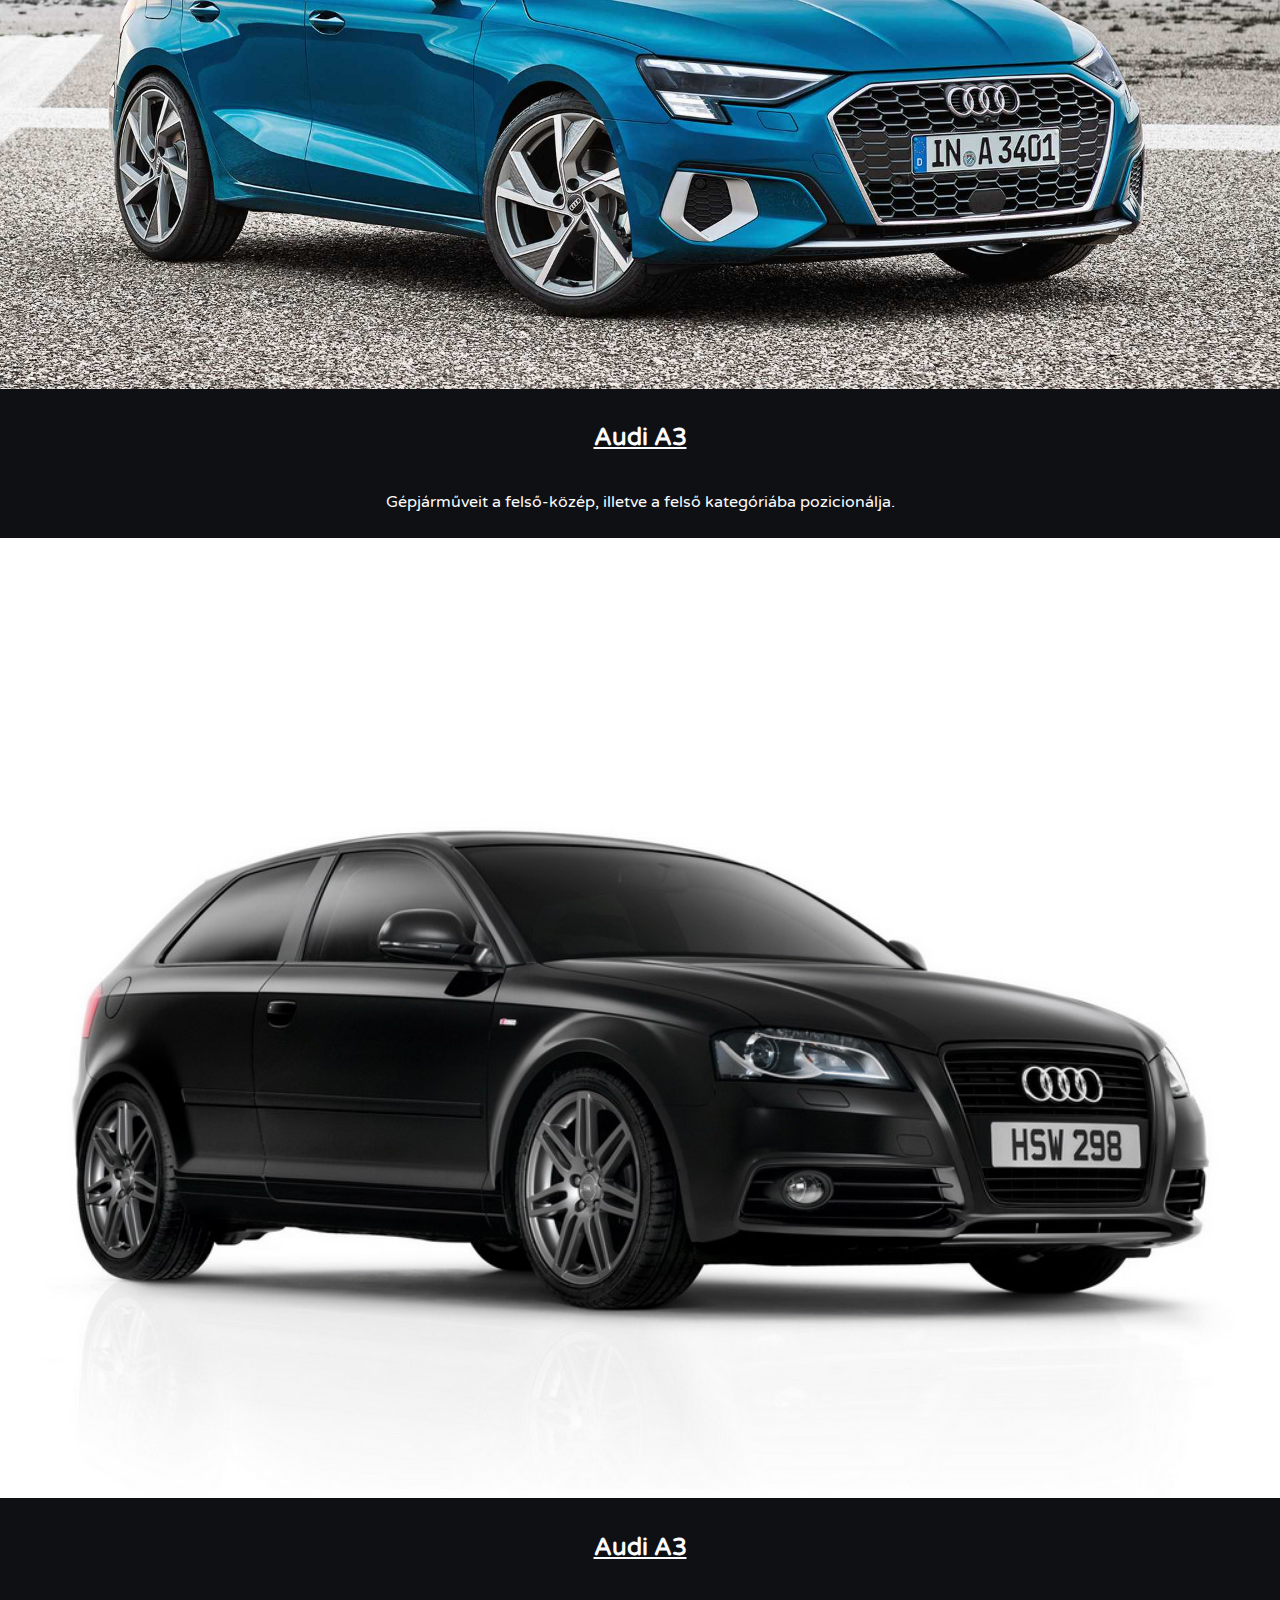
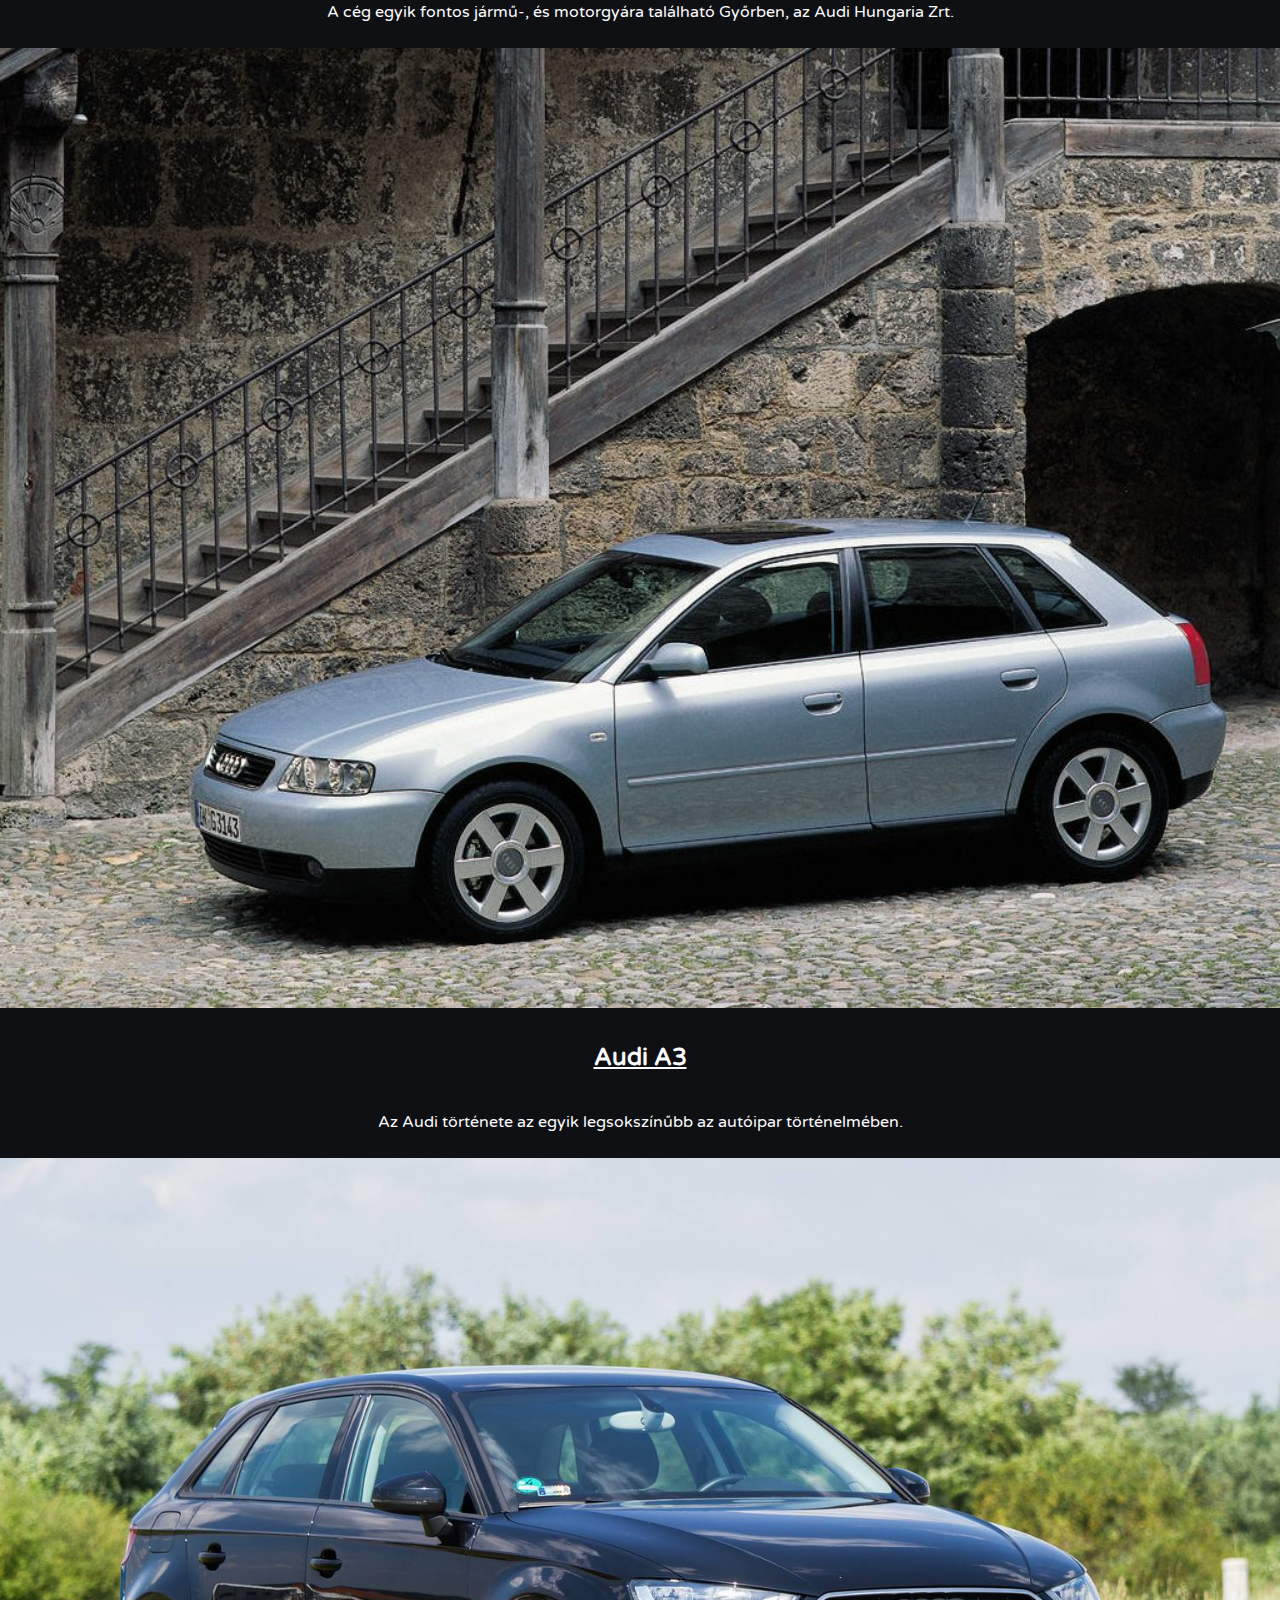
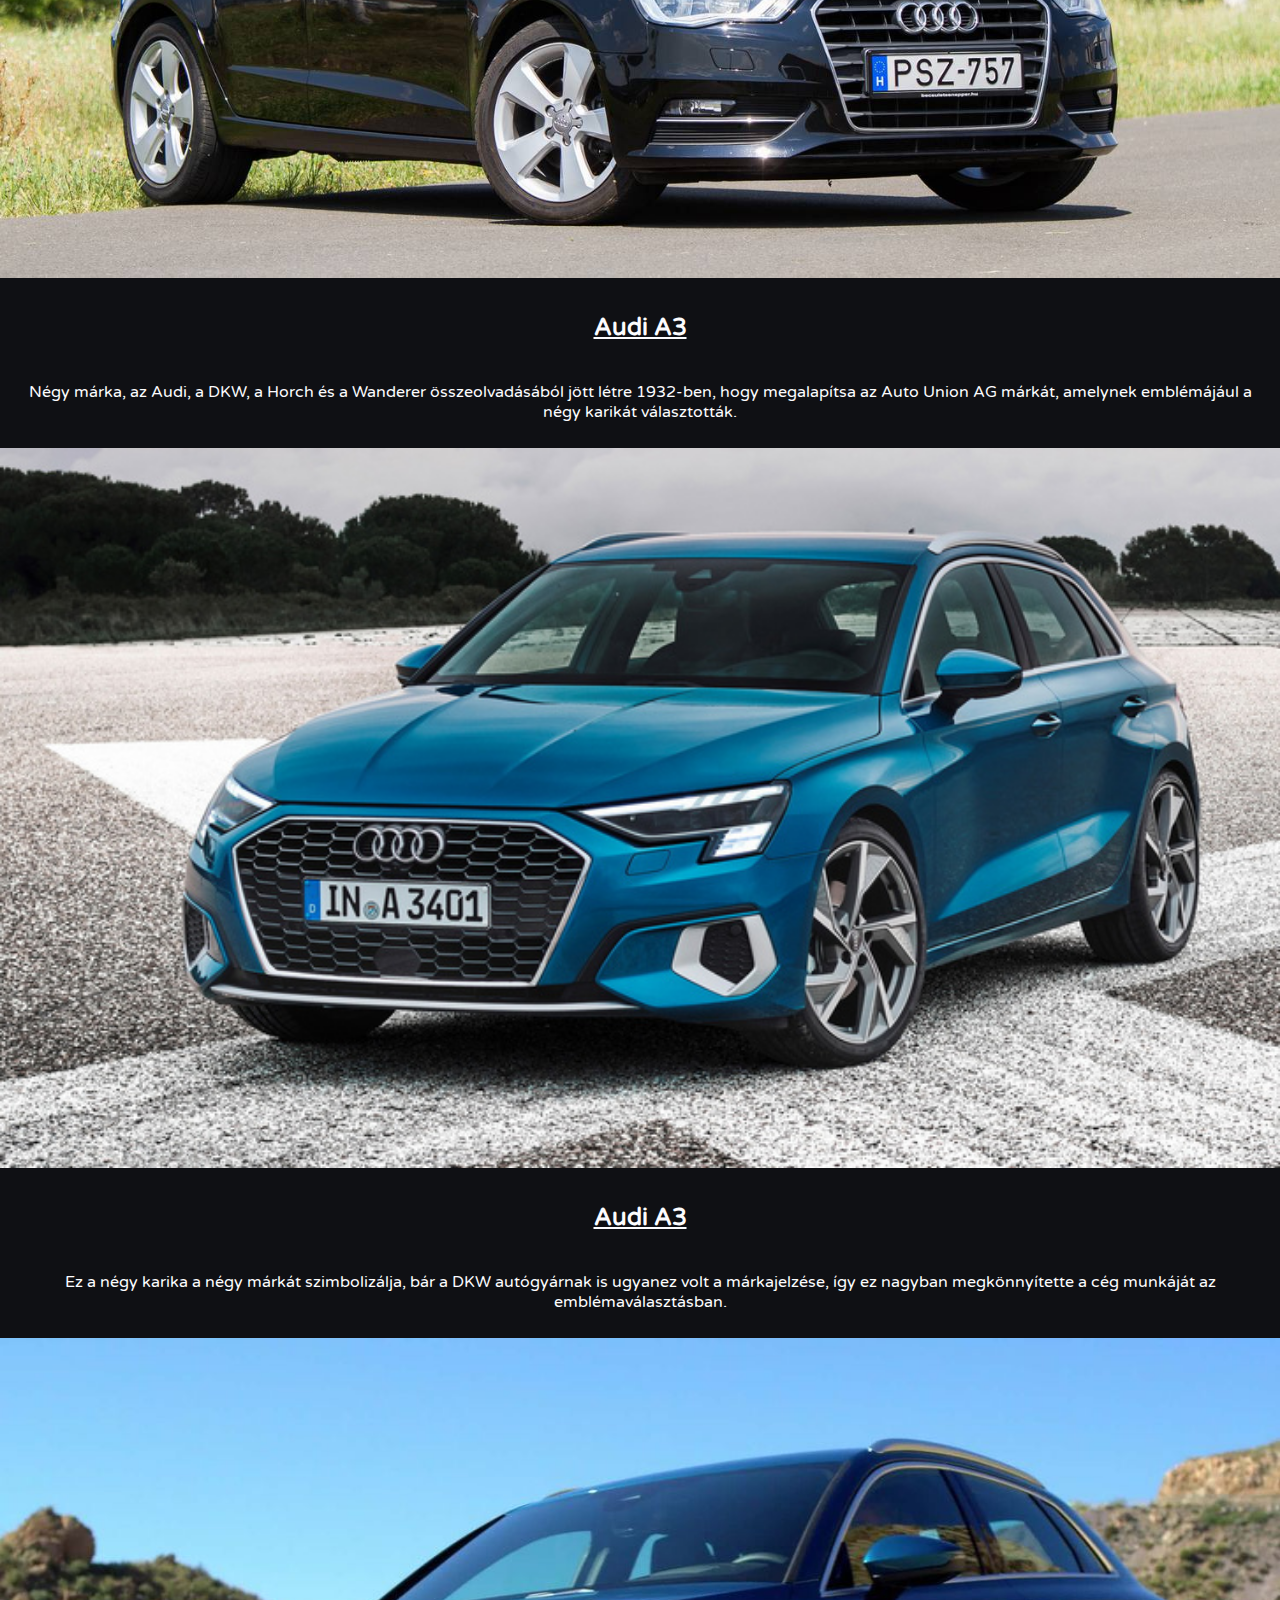
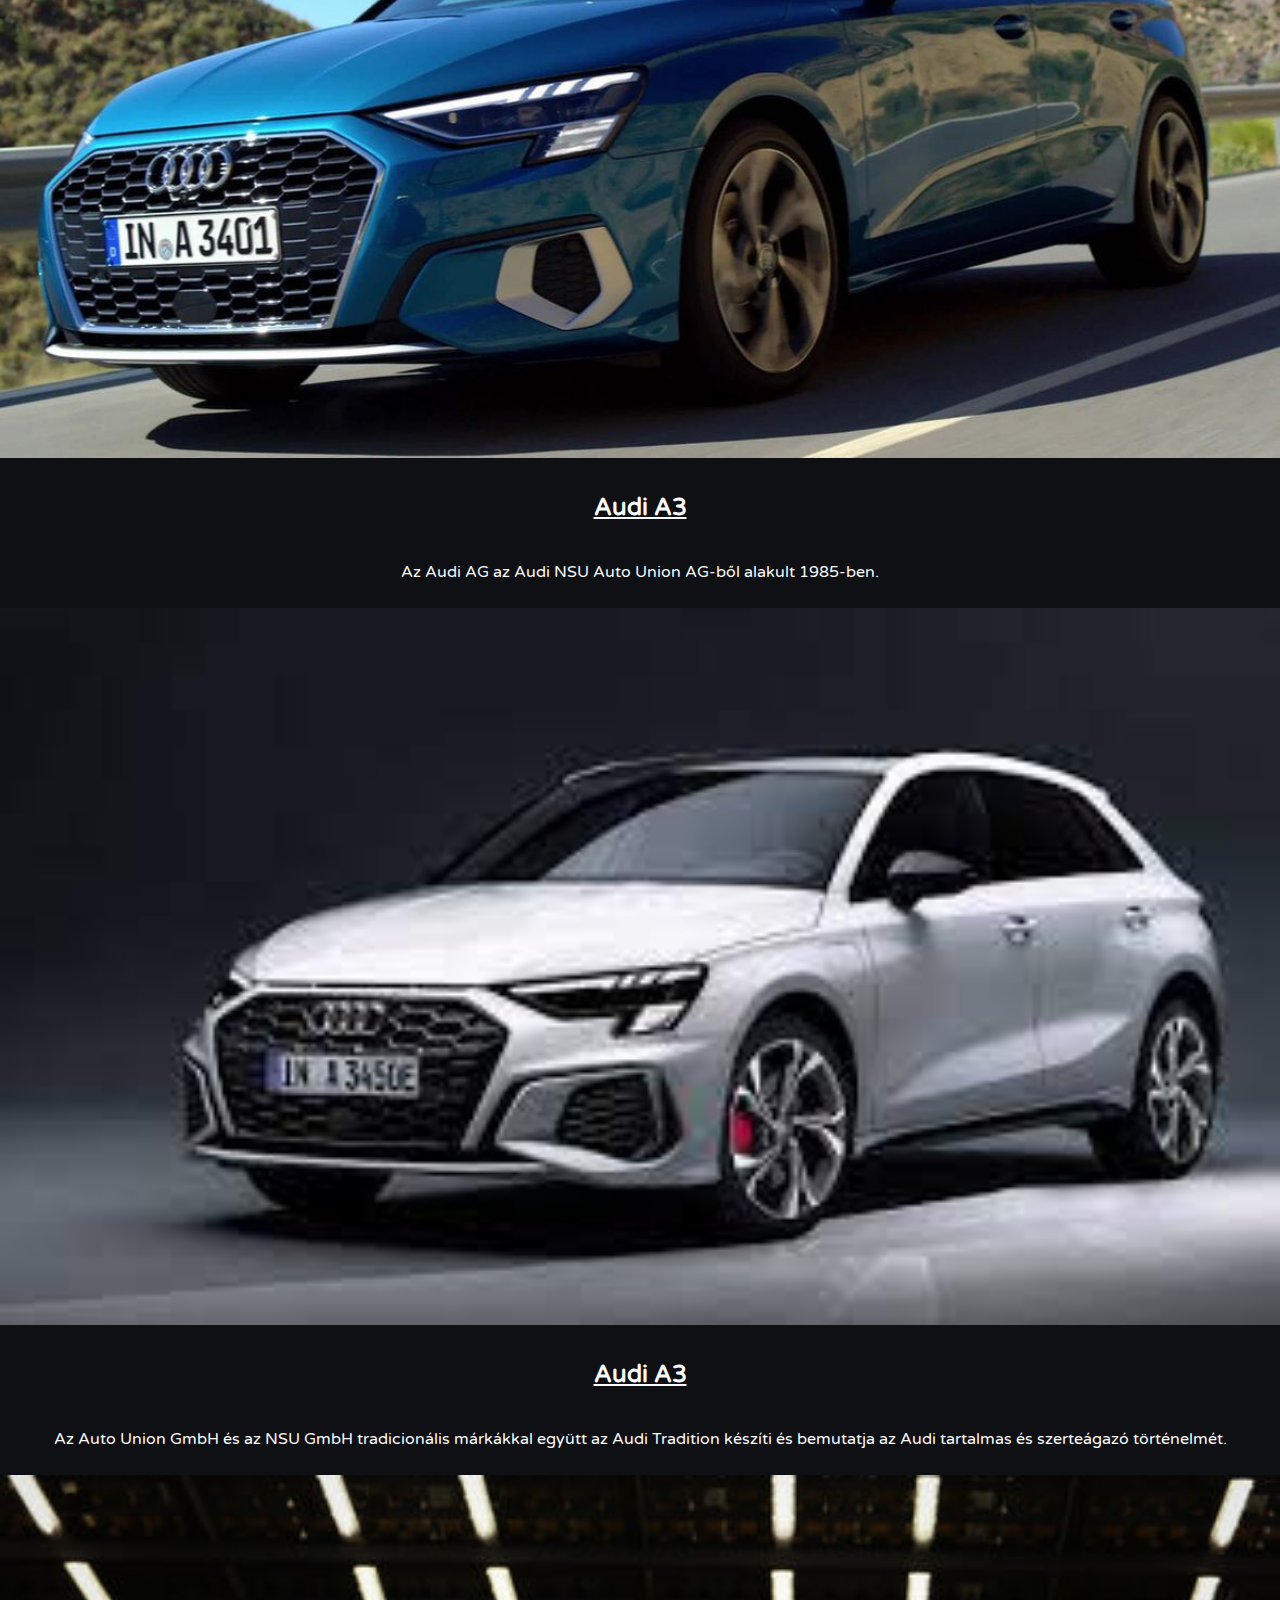
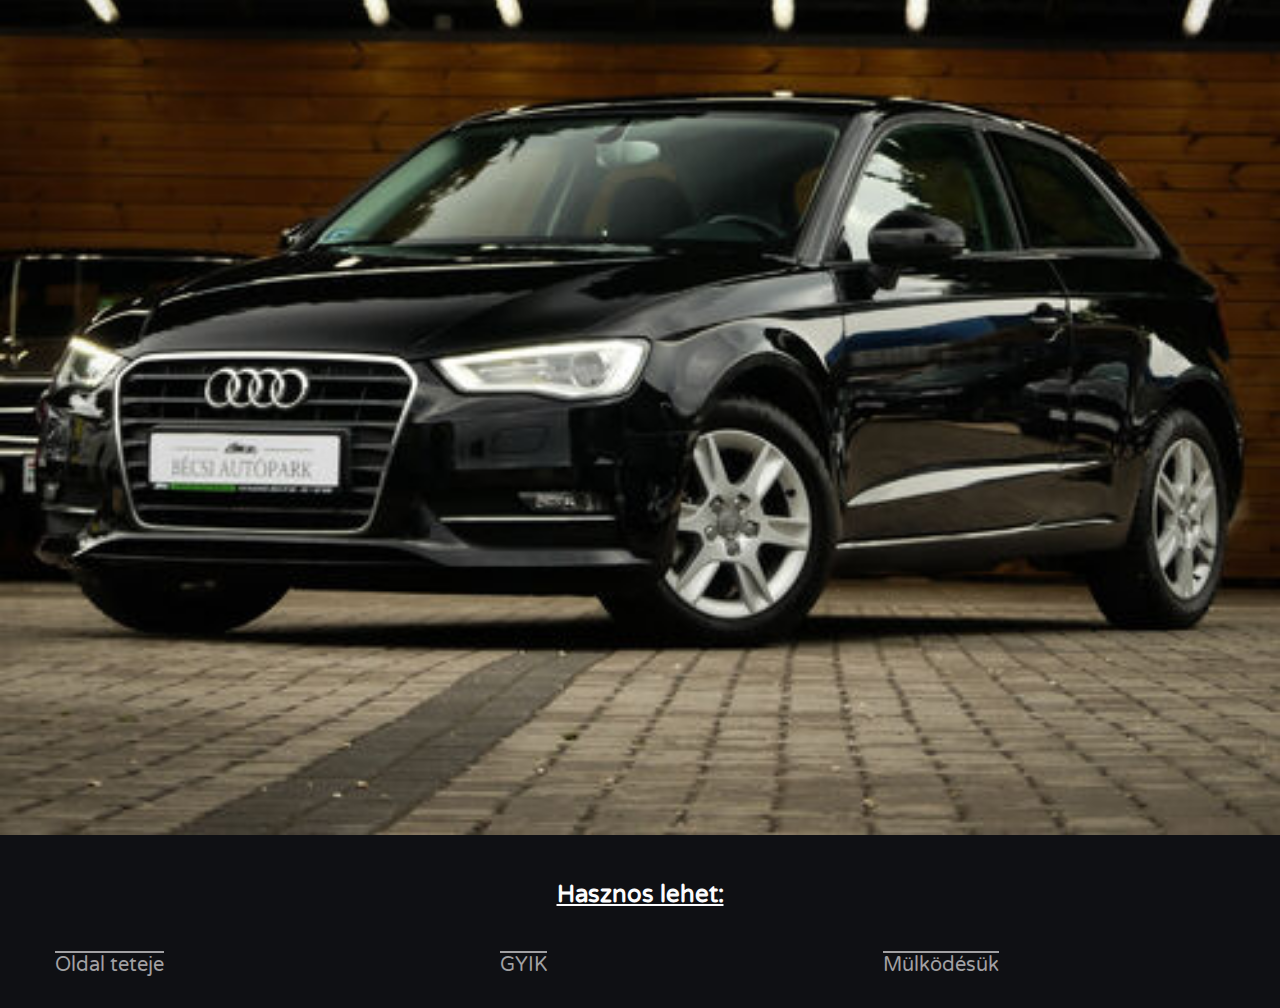
==== commit 0f6d8508: "kesz_verzio" ====
--- a/index.html
+++ b/index.html
@@ -1,83 +1,81 @@
-<!DOCTYPE html>
-<html lang="hu">
-    <head>
-        <meta charset="UTF-8">
-        <meta http-equiv="X-UA-Compatible" content="IE=edge">
-        <meta name="viewport" content="width=device-width, initial-scale=1.0">
-        <meta name="Leírás" content="Kocsik">
-        <title>Fűrész Bence, Béldy Ádám, Vörös Dominik</title>
-        <link rel="stylesheet" href="style.css">
-        <link rel="preconnect" href="https://fonts.googleapis.com">
-        <link rel="preconnect" href="https://fonts.gstatic.com" crossorigin>
-        <link href="https://fonts.googleapis.com/css2?family=Varela+Round&display=swap" rel="stylesheet">
-    </head>
-    <body>
-        <main>
-            <header>
-                <h2>Autó galéria</h2>
-                
-            </header>
-            <nav>
-                <div class="menü">
-                    <ul>
-                        <li><a href="index.html">Főoldal</a></li>
-                        <li><a href="">GYIK</a></li>
-                        <li><a href="voros.html">Mülködésük</a></li>
-                    </ul>
-                </div>
-            </nav>
-            <article>
-                <div class="kezdo">
-                    <div class="kezdokep"><img src="kepek/11.jpg" alt="hatter" class="hatter"></div>
-                    <h1>Audik</h1>
-                    <p>Görgess le a galériáért</p>
-                    <div class="gomb">
-                        <button>Mülködésük</button>
-                    </div>
-                </div>
-                <div class="kepgaleria">
-                    <div class="galeria"><img src="kepek/1.jpg" alt="kocsi" class="kep"></div>
-                    <p>Audi A3</p>
-                    <p>Az Audi AG általában Audiként ismert német autógyártó vállalat, melynek székhelye a németországi Ingolstadtban található.</p>
-                    <div class="galeria"><img src="kepek/2.jpg" alt="kocsi" class="kep"></div>
-                    <p>Audi A3</p>
-                    <p>1964 óta 99,7%-ban a Volkswagen AG leányvállalata.</p>
-                    <div class="galeria"><img src="kepek/3.jpg" alt="kocsi" class="kep"></div>
-                    <p>Audi A3</p>
-                    <p>Gépjárműveit a felső-közép, illetve a felső kategóriába pozicionálja.</p>
-                    <div class="galeria"><img src="kepek/4.jpg" alt="kocsi" class="kep"></div>
-                    <p>Audi A3</p>
-                    <p>A cég egyik fontos jármű-, és motorgyára található Győrben, az Audi Hungaria Zrt.</p>
-                    <div class="galeria"><img src="kepek/5.jpg" alt="kocsi" class="kep"></div>
-                    <p>Audi A3</p>
-                    <p>Az Audi története az egyik legsokszínűbb az autóipar történelmében.</p>
-                    <div class="galeria"><img src="kepek/6.jpg" alt="kocsi" class="kep"></div>
-                    <p>Audi A3</p>
-                    <p>Négy márka, az Audi, a DKW, a Horch és a Wanderer összeolvadásából jött létre 1932-ben, hogy megalapítsa az Auto Union AG márkát, amelynek emblémájául a négy karikát választották.</p>
-                    <div class="galeria"><img src="kepek/7.jpg" alt="kocsi" class="kep"></div>
-                    <p>Audi A3</p>
-                    <p>Ez a négy karika a négy márkát szimbolizálja, bár a DKW autógyárnak is ugyanez volt a márkajelzése, így ez nagyban megkönnyítette a cég munkáját az emblémaválasztásban.</p>
-                    <div class="galeria"><img src="kepek/8.jpg" alt="kocsi" class="kep"></div>
-                    <p>Audi A3</p>
-                    <p>Az Audi AG az Audi NSU Auto Union AG-ből alakult 1985-ben.</p>
-                    <div class="galeria"><img src="kepek/9.jpg" alt="kocsi" class="kep"></div>
-                    <p>Audi A3</p>
-                    <p>Az Auto Union GmbH és az NSU GmbH tradicionális márkákkal együtt az Audi Tradition készíti és bemutatja az Audi tartalmas és szerteágazó történelmét.</p>
-                    <div class="galeria"><img src="kepek/10.jpg" alt="kocsi" class="kep"></div>
-                    <p>Audi A3</p>
-                    <p>Ferdinand Porsche fejlesztette az Auto Union motorjait, így ő is nagy szerepet vállalt a márka sikerében. 1949 után Ingolstadt lett az Auto Union központja.</p>
-                </div>
-            </article>
-            <footer>
-                <h2>Hasznos lehet: </h2>                
-                <div class="linkek">
-                    <ul>
-                        <li><a href="index.html">Oldal teteje</a></li>
-                        <li><a href="">GYIK</a></li>
-                        <li><a href="voros.html">Mülködésük</a></li>
-                    </ul>
-                </div>
-            </footer>
-        </main>
-    </body>
-</html>
+<!DOCTYPE html>
+<html lang="hu">
+    <head>
+        <meta charset="UTF-8">
+        <meta http-equiv="X-UA-Compatible" content="IE=edge">
+        <meta name="viewport" content="width=device-width, initial-scale=1.0">
+        <meta name="Leírás" content="Kocsik">
+        <title>Fűrész Bence, Béldy Ádám, Vörös Dominik</title>
+        <link rel="stylesheet" href="style.css">
+        <link rel="preconnect" href="https://fonts.googleapis.com">
+        <link rel="preconnect" href="https://fonts.gstatic.com" crossorigin>
+        <link href="https://fonts.googleapis.com/css2?family=Varela+Round&display=swap" rel="stylesheet">
+    </head>
+    <body>
+        <main>
+            <header>
+                <h2 class="cim">Autó galéria</h2>
+                
+            </header>
+            <nav>
+                <div class="menü">
+                    <ul>
+                        <li><a href="index.html">Főoldal</a></li>
+                        <li><a href="">GYIK</a></li>
+                        <li><a href="voros.html">Mülködésük</a></li>
+                    </ul>
+                </div>
+            </nav>
+            <article>
+                <div class="kezdo">
+                    <div class="kezdokep"><img src="kepek/11.jpg" alt="hatter" class="hatter"></div>
+                    <h2>Audik</h2>
+                    <p>Görgess le a galériáért</p>
+                    <div class="gomb">
+                        <button onclick="window.location.href='voros.html';">Mülködésük</button>
+                    </div>
+                </div>
+                <div class="kepgaleria">
+                    <div class="galeria"><img src="kepek/1.jpg" alt="kocsi" class="kep"></div>
+                    <h2>Audi A3</h2>
+                    <p>Az Audi AG általában Audiként ismert német autógyártó vállalat, melynek székhelye a németországi Ingolstadtban található.</p>
+                    <div class="galeria"><img src="kepek/2.jpg" alt="kocsi" class="kep"></div>
+                    <h2>Audi A3</h2>
+                    <p>1964 óta 99,7%-ban a Volkswagen AG leányvállalata.</p>
+                    <div class="galeria"><img src="kepek/3.jpg" alt="kocsi" class="kep"></div>
+                    <h2>Audi A3</h2>
+                    <p>Gépjárműveit a felső-közép, illetve a felső kategóriába pozicionálja.</p>
+                    <div class="galeria"><img src="kepek/4.jpg" alt="kocsi" class="kep"></div>
+                    <h2>Audi A3</h2>
+                    <p>A cég egyik fontos jármű-, és motorgyára található Győrben, az Audi Hungaria Zrt.</p>
+                    <div class="galeria"><img src="kepek/5.jpg" alt="kocsi" class="kep"></div>
+                    <h2>Audi A3</h2>
+                    <p>Az Audi története az egyik legsokszínűbb az autóipar történelmében.</p>
+                    <div class="galeria"><img src="kepek/6.jpg" alt="kocsi" class="kep"></div>
+                    <h2>Audi A3</h2>
+                    <p>Négy márka, az Audi, a DKW, a Horch és a Wanderer összeolvadásából jött létre 1932-ben, hogy megalapítsa az Auto Union AG márkát, amelynek emblémájául a négy karikát választották.</p>
+                    <div class="galeria"><img src="kepek/7.jpg" alt="kocsi" class="kep"></div>
+                    <h2>Audi A3</h2>
+                    <p>Ez a négy karika a négy márkát szimbolizálja, bár a DKW autógyárnak is ugyanez volt a márkajelzése, így ez nagyban megkönnyítette a cég munkáját az emblémaválasztásban.</p>
+                    <div class="galeria"><img src="kepek/8.jpg" alt="kocsi" class="kep"></div>
+                    <h2>Audi A3</h2>
+                    <p>Az Audi AG az Audi NSU Auto Union AG-ből alakult 1985-ben.</p>
+                    <div class="galeria"><img src="kepek/9.jpg" alt="kocsi" class="kep"></div>
+                    <h2>Audi A3</h2>
+                    <p>Az Auto Union GmbH és az NSU GmbH tradicionális márkákkal együtt az Audi Tradition készíti és bemutatja az Audi tartalmas és szerteágazó történelmét.</p>
+                    <div class="galeria"><img src="kepek/10.jpg" alt="kocsi" class="kep"></div>
+                    </div>
+            </article>
+            <footer>
+                <h2>Hasznos lehet: </h2>                
+                <div class="linkek">
+                    <ul>
+                        <li><a href="index.html">Oldal teteje</a></li>
+                        <li><a href="">GYIK</a></li>
+                        <li><a href="voros.html">Mülködésük</a></li>
+                    </ul>
+                </div>
+            </footer>
+        </main>
+    </body>
+</html>
--- a/style.css
+++ b/style.css
@@ -12,6 +12,10 @@
 .gomb{
     text-align: center;
     padding: 10px;
+}
+.cim{
+    text-decoration: none;
+    text-align: start;
 }
 .gomb>button{
     padding: 15px;
@@ -73,6 +77,11 @@
 h1{
     text-align: center;
 }
+h2{
+    text-align: center;
+    padding: 10px;
+    text-decoration: underline;
+}
 p{
     text-align: center;
     padding: 10px;
@@ -98,7 +107,15 @@
     text-decoration: none;
     text-align: center;
     font-size: 20px;
+    text-decoration: overline;
+   
+}
     
+.linkek>ul>li>a:hover{
+    text-decoration: none;
+}
+.menü>ul>li>a:hover{
+    font-size:19px;
 }
 @media screen and (max-width: 400px)
 {
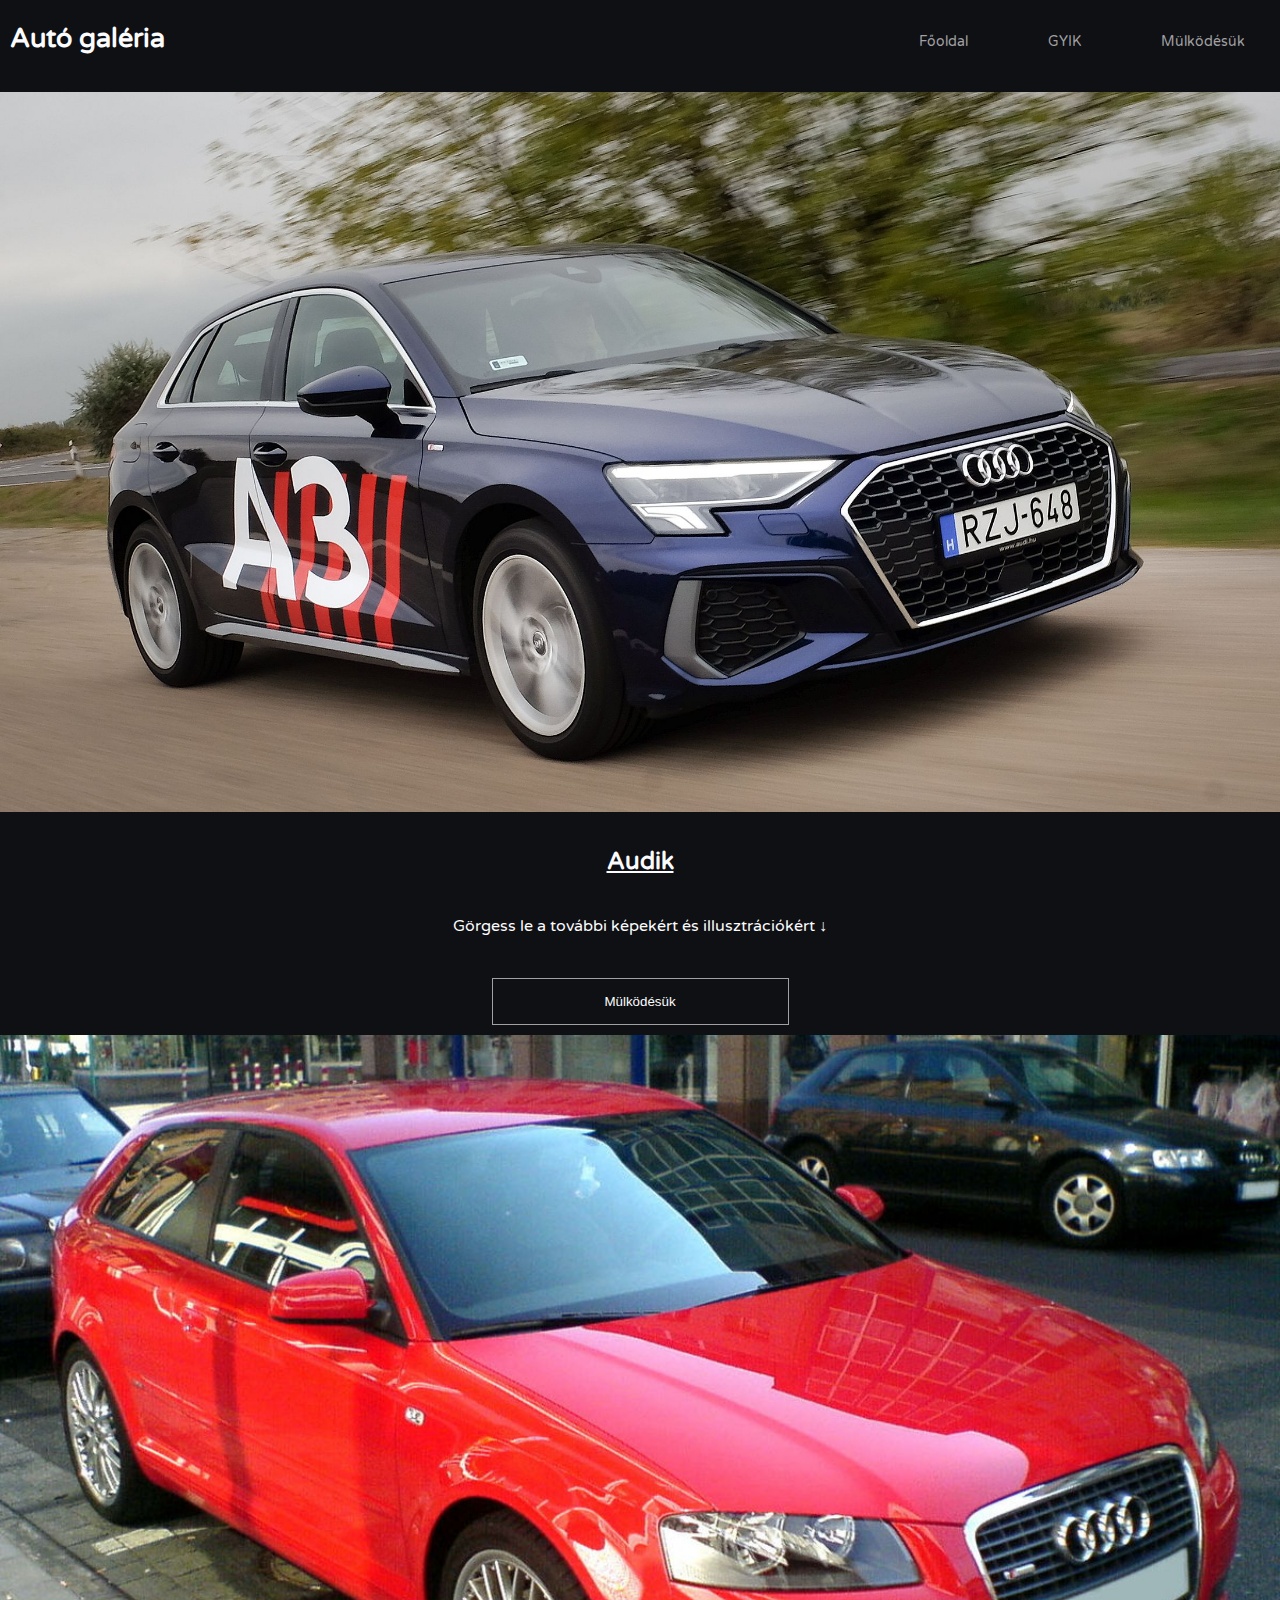
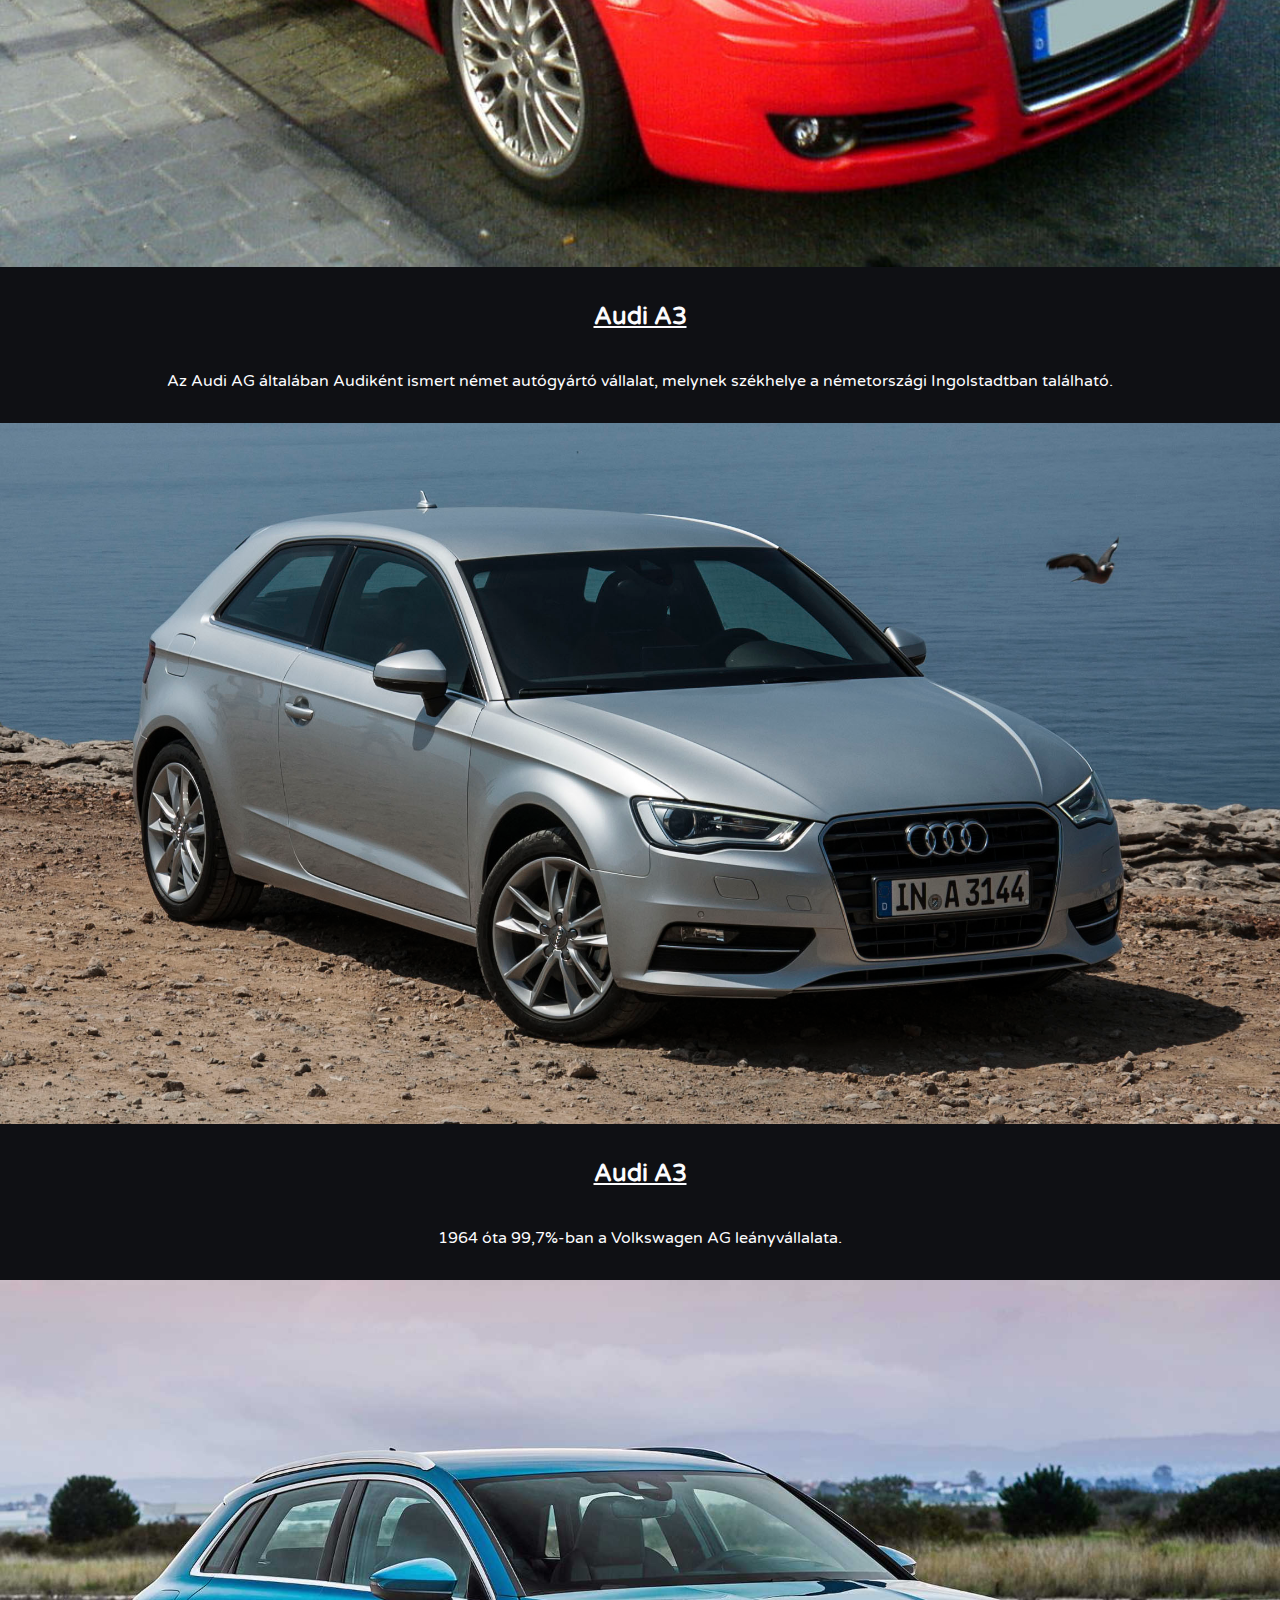
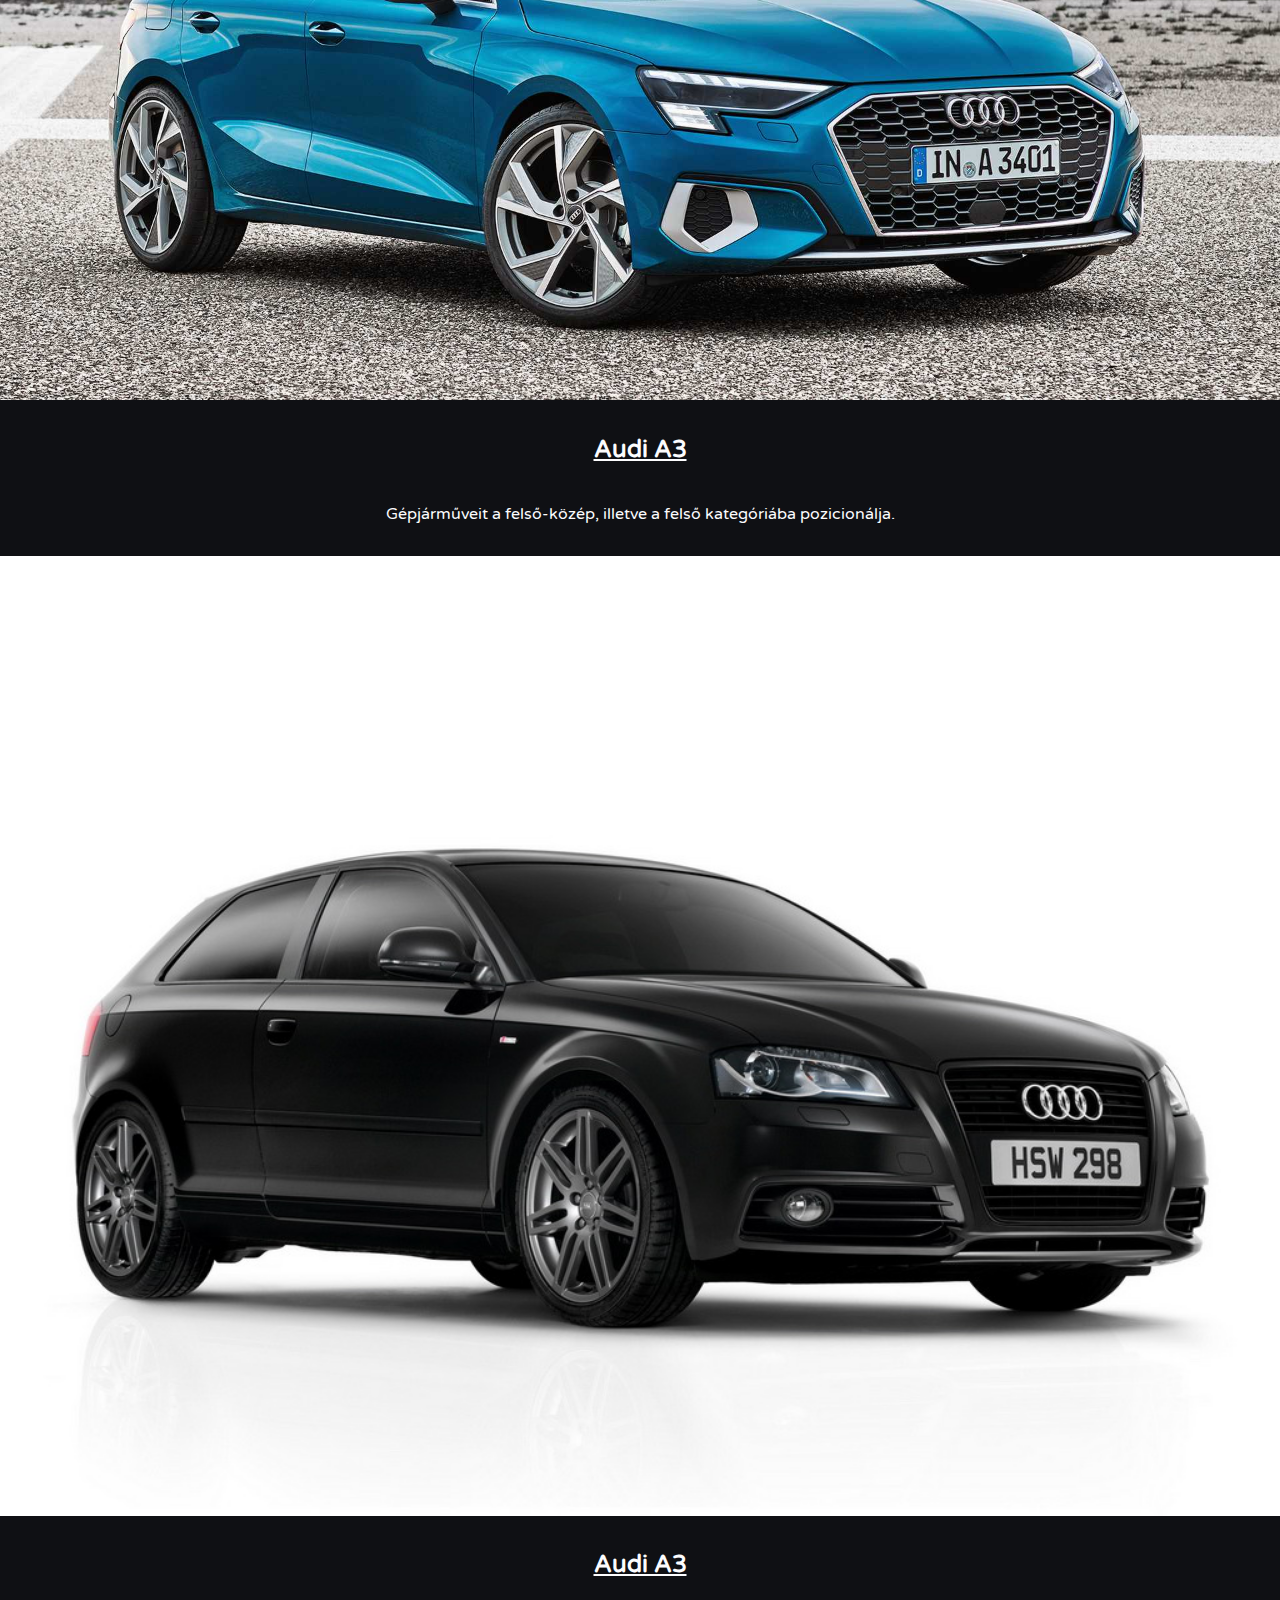
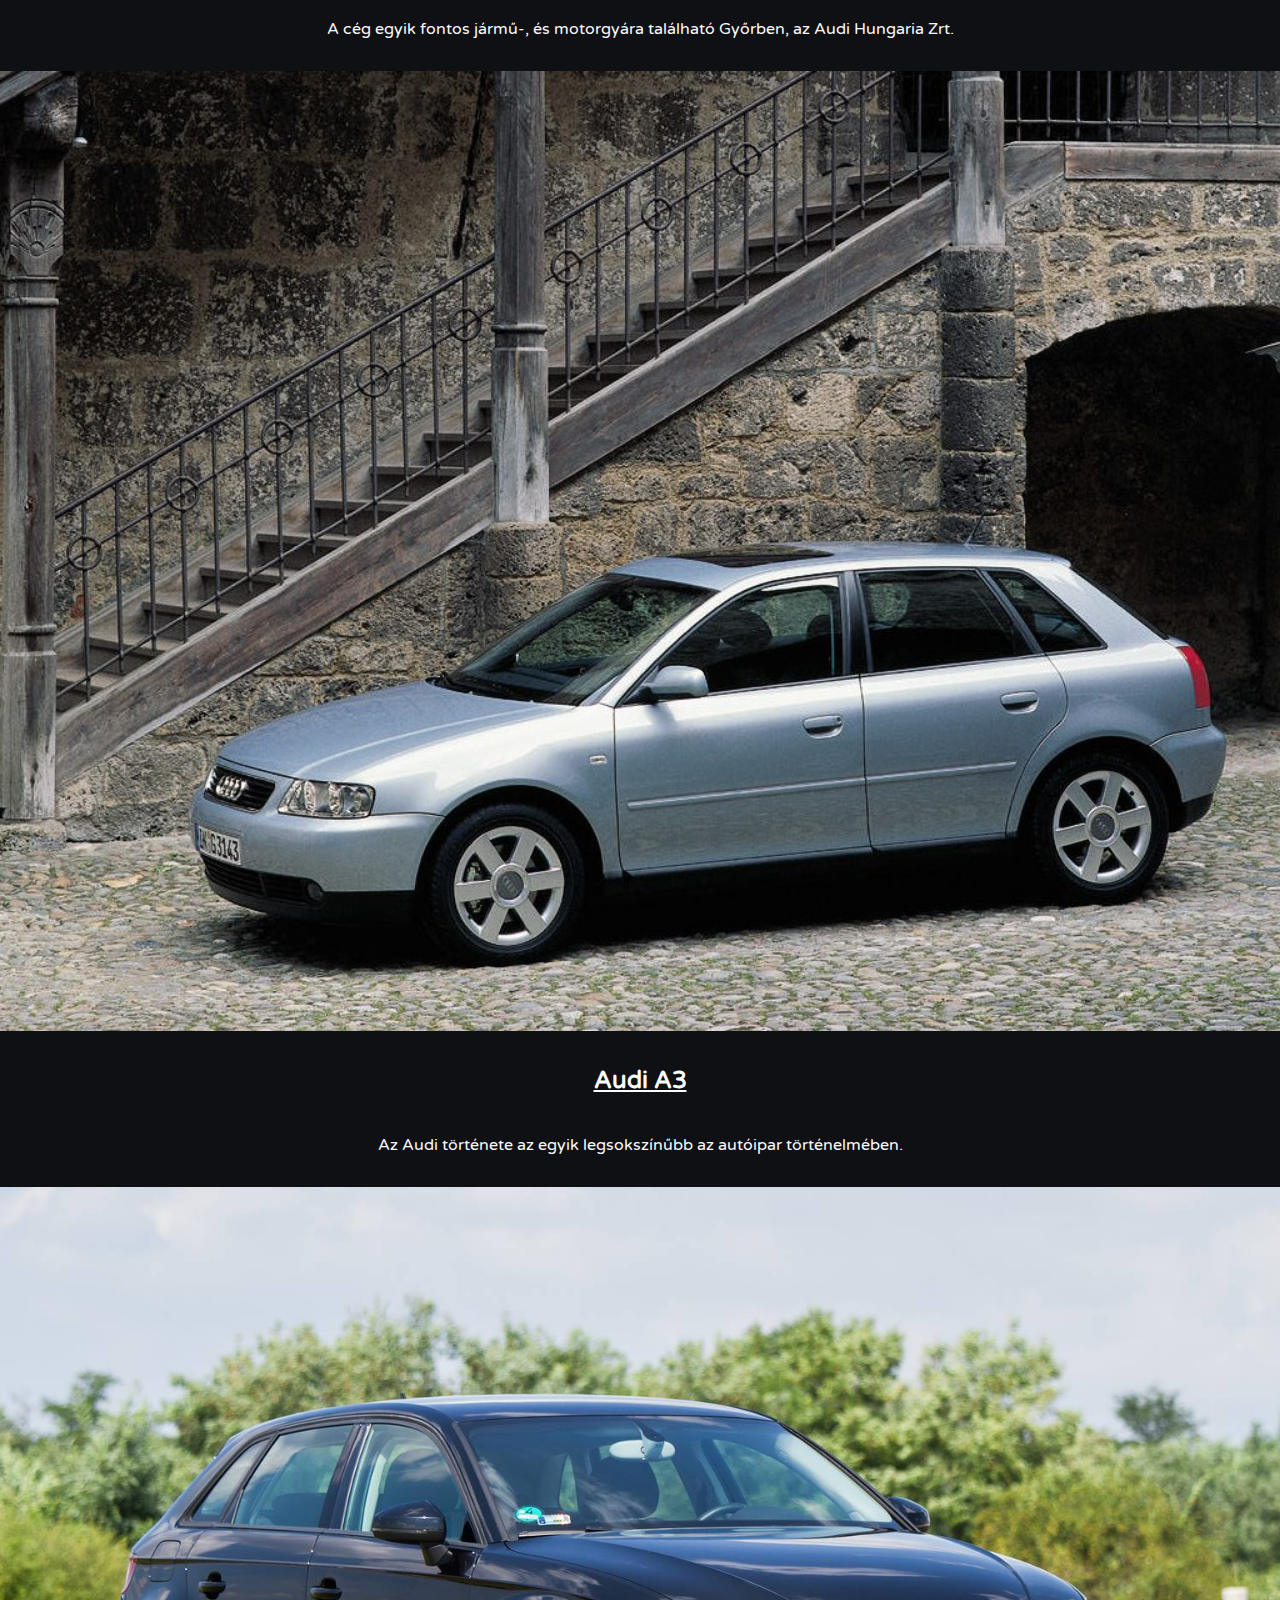
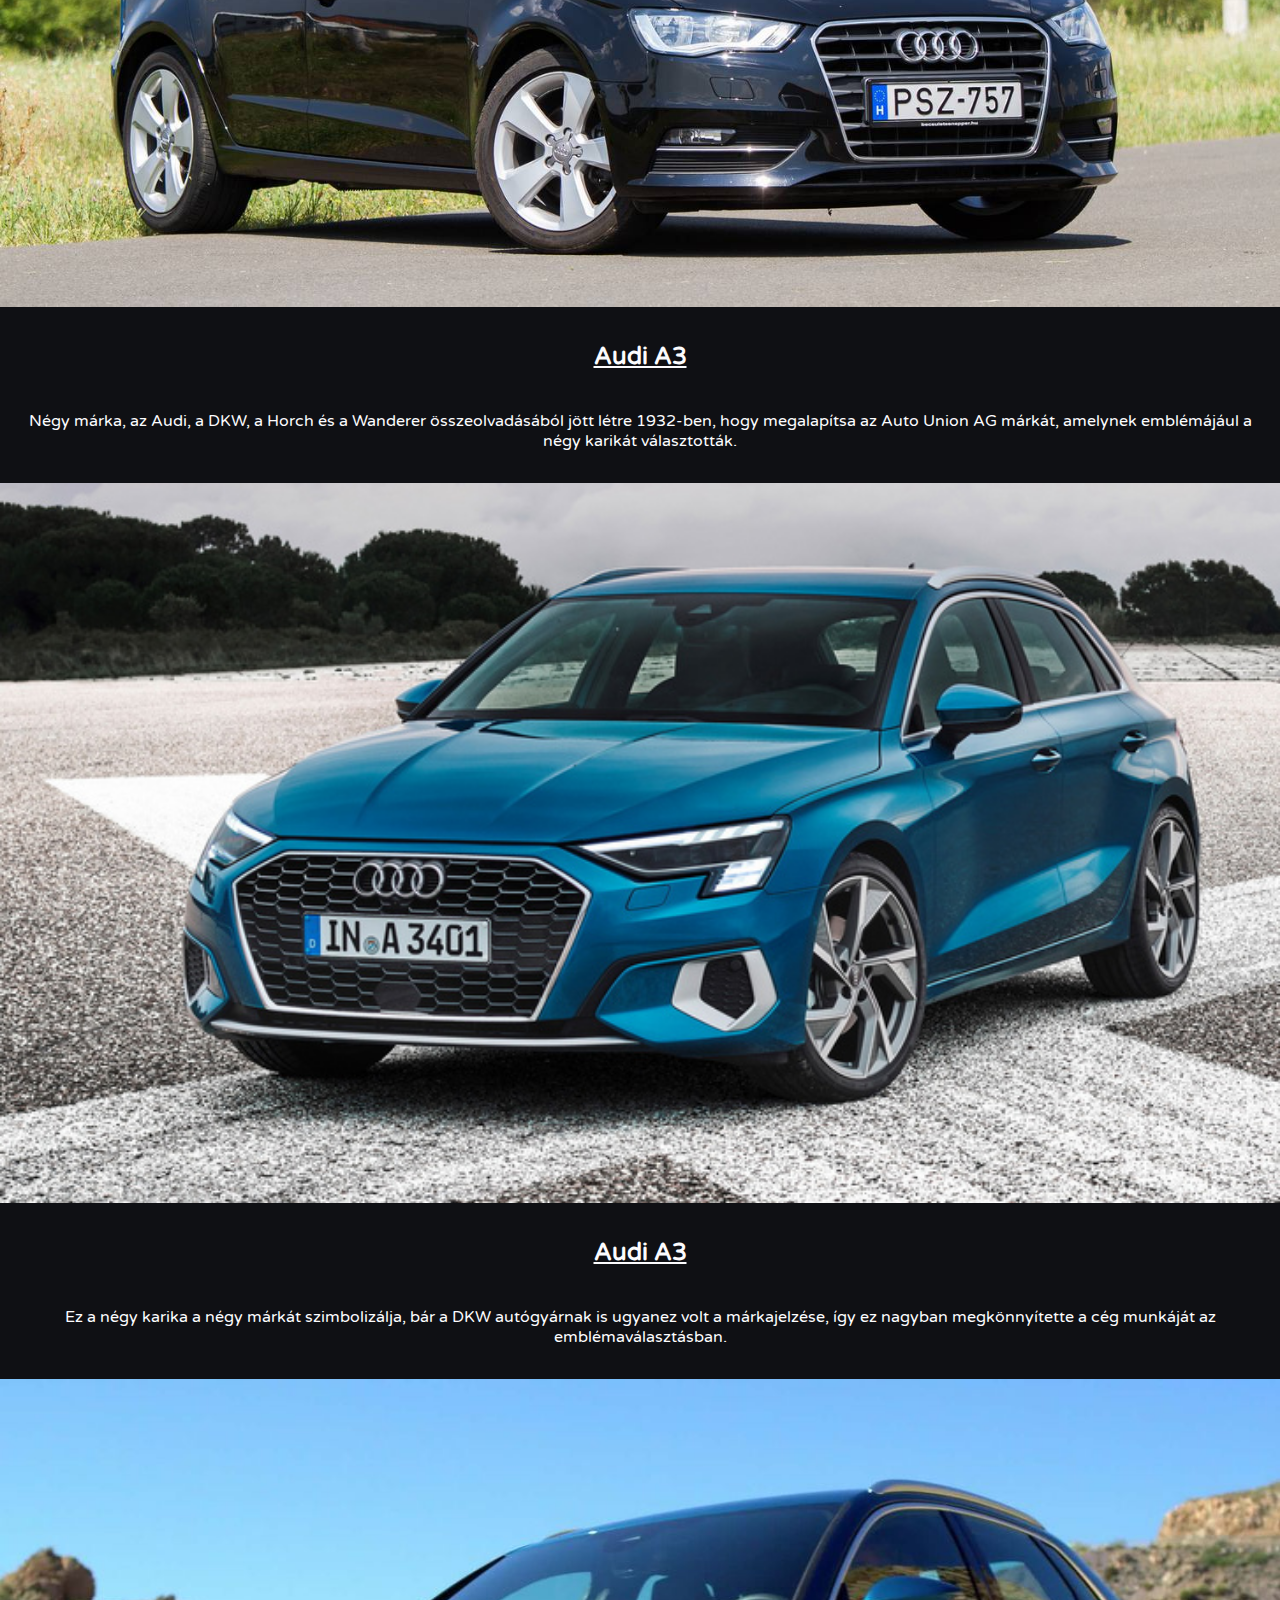
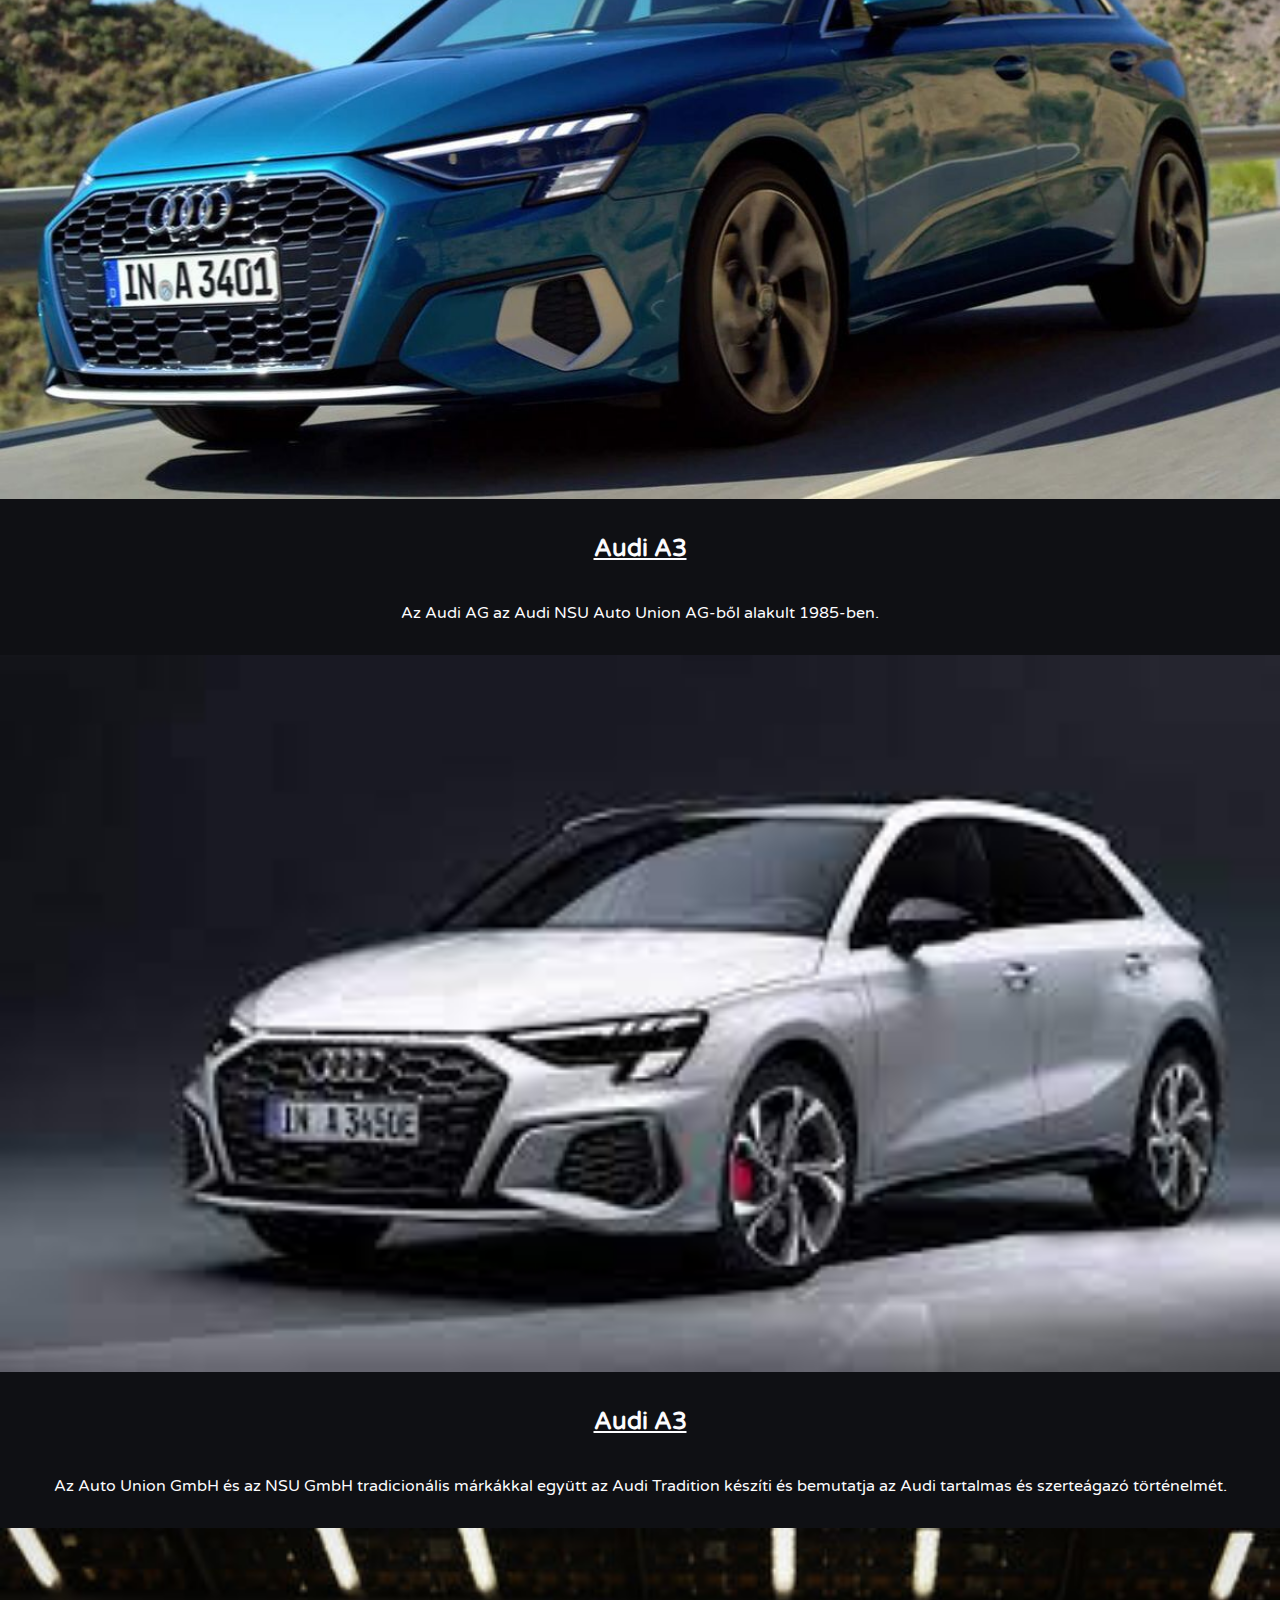
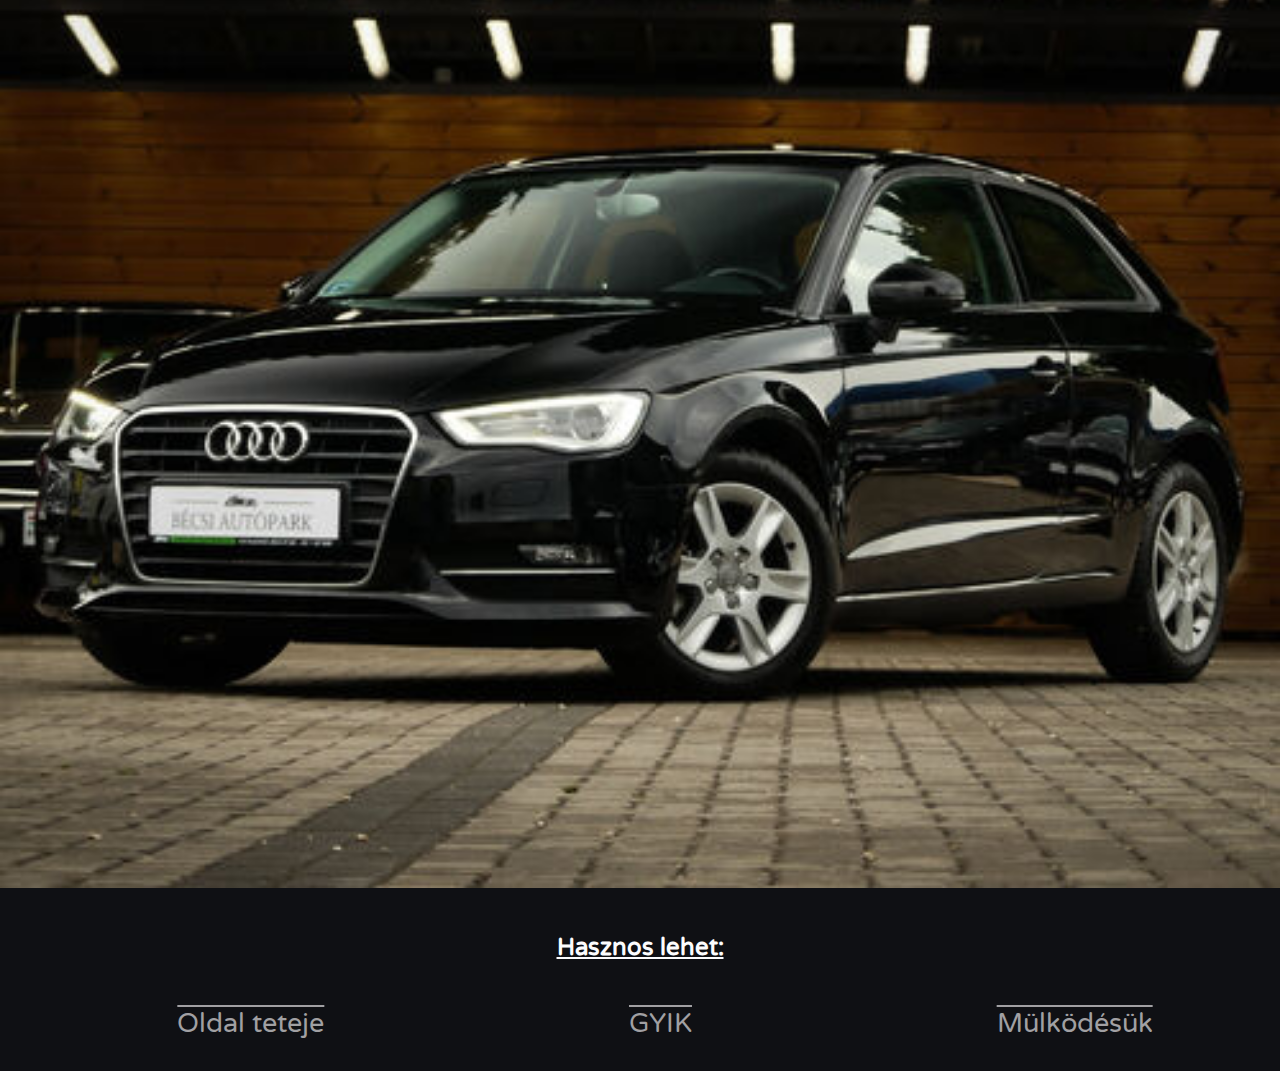
==== commit 9ede3a49: "kesz_verzio" ====
--- a/index.html
+++ b/index.html
@@ -14,7 +14,7 @@
     <body>
         <main>
             <header>
-                <h2 class="cim">Autó galéria</h2>
+                <h2 class="cim" name="top">Autó galéria</h2>
                 
             </header>
             <nav>
@@ -30,7 +30,7 @@
                 <div class="kezdo">
                     <div class="kezdokep"><img src="kepek/11.jpg" alt="hatter" class="hatter"></div>
                     <h2>Audik</h2>
-                    <p>Görgess le a galériáért</p>
+                    <p>Görgess le a további képekért és illusztrációkért ↓</p>
                     <div class="gomb">
                         <button onclick="window.location.href='voros.html';">Mülködésük</button>
                     </div>
@@ -70,8 +70,8 @@
                 <h2>Hasznos lehet: </h2>                
                 <div class="linkek">
                     <ul>
-                        <li><a href="index.html">Oldal teteje</a></li>
-                        <li><a href="">GYIK</a></li>
+                        <li><a href="#top">Oldal teteje</a></li>
+                        <li><a href="#">GYIK</a></li>
                         <li><a href="voros.html">Mülködésük</a></li>
                     </ul>
                 </div>
--- a/style.css
+++ b/style.css
@@ -16,10 +16,13 @@
 .cim{
     text-decoration: none;
     text-align: start;
+    font-size: 27px;
+    padding: 0;
+    padding-left: 10px;
 }
 .gomb>button{
     padding: 15px;
-    width: 15%;
+    width: 33vh;
     background-color:#0f1014 ;
     color: #fcfcfe;
     border: 1px solid #a1a0a3;
@@ -54,8 +57,8 @@
     grid-template-columns: repeat(3, auto);
     width: 100%;
     gap: 50px;
-    padding-right: 10px;
     padding-bottom: 0px;
+    padding-right: 20px;
 }
 img{
     width: 100%;
@@ -85,6 +88,7 @@
 p{
     text-align: center;
     padding: 10px;
+    margin-bottom: 22px;
 }
 .linkek>ul{
     grid-area: n;
@@ -101,21 +105,22 @@
     padding: 5px;
     width: 100%;
     border-radius: 12px;
+    text-align: center;
 }
 .linkek>ul>li>a{
     color: #a1a0a3;
-    text-decoration: none;
     text-align: center;
-    font-size: 20px;
+    font-size: 3vh;
     text-decoration: overline;
    
 }
     
 .linkek>ul>li>a:hover{
     text-decoration: none;
+    color: #fcfcfe;
 }
 .menü>ul>li>a:hover{
-    font-size:19px;
+    color: #fcfcfe;
 }
 @media screen and (max-width: 400px)
 {
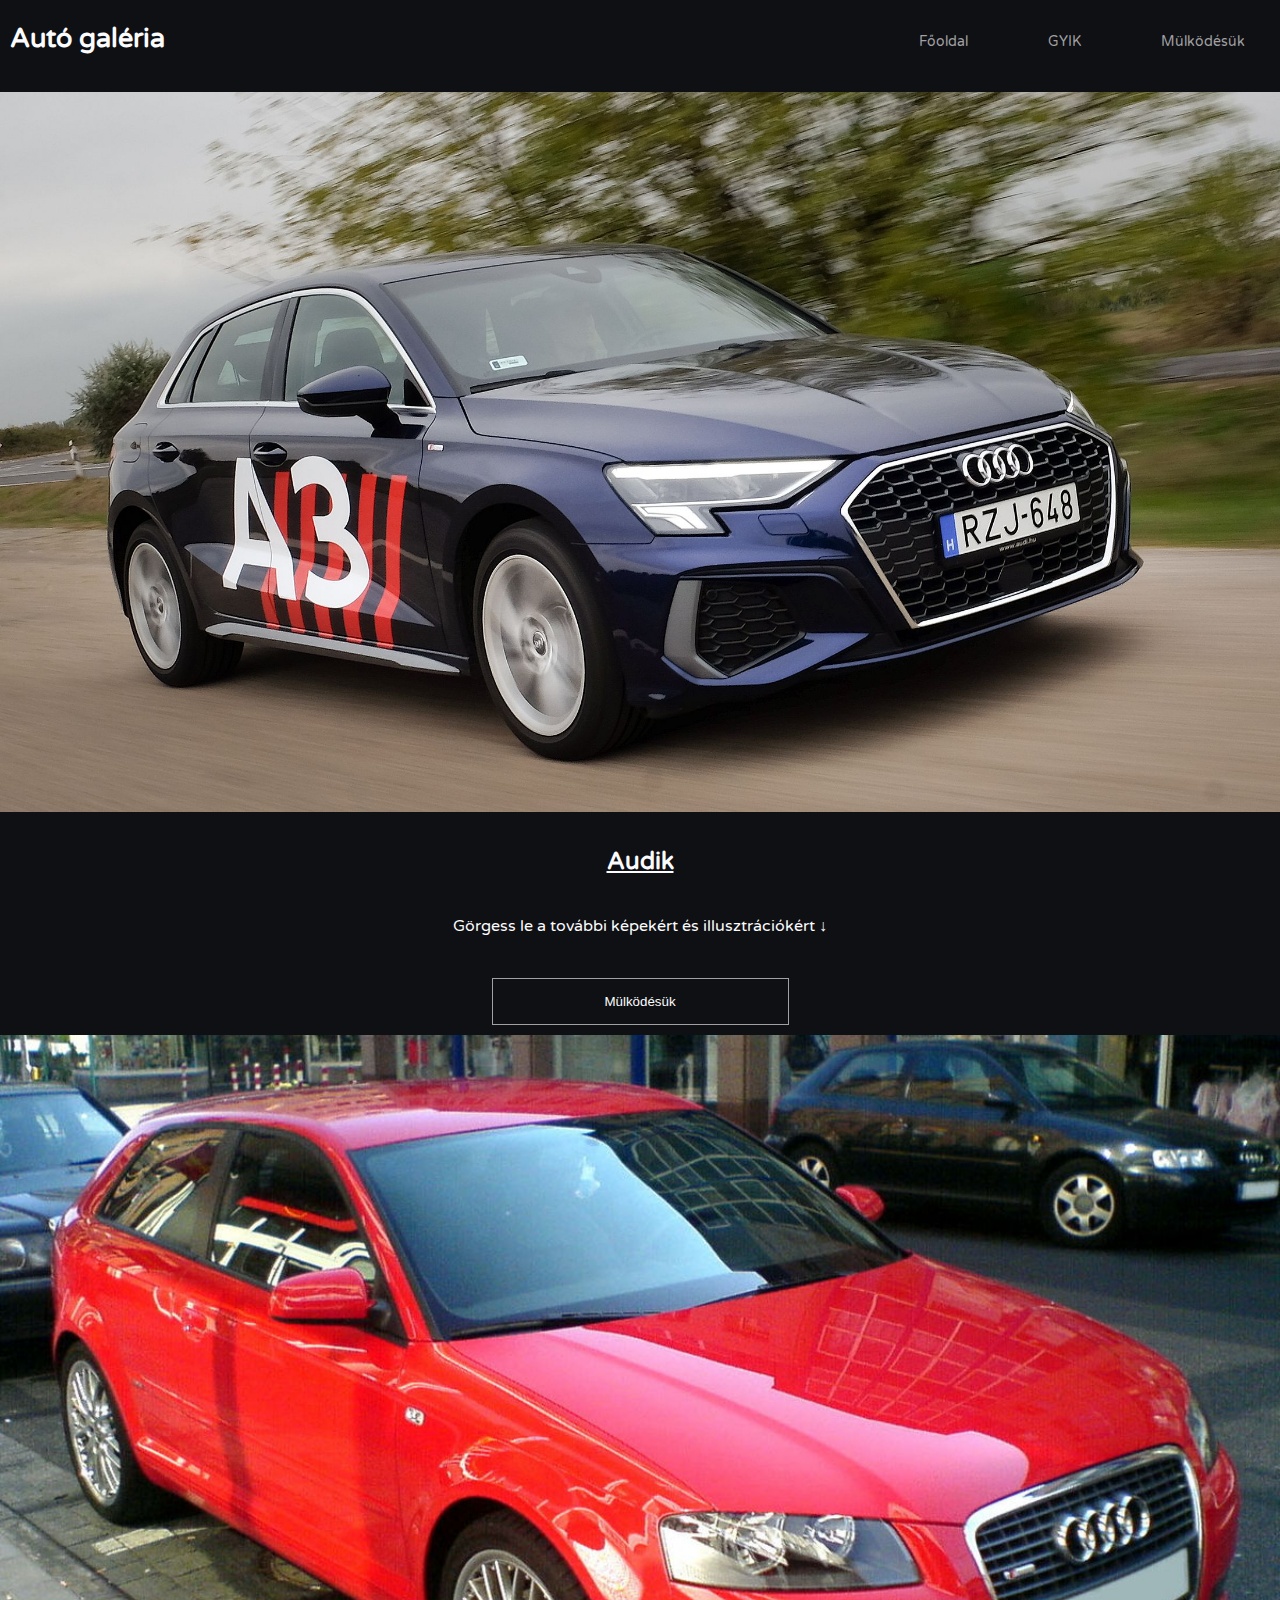
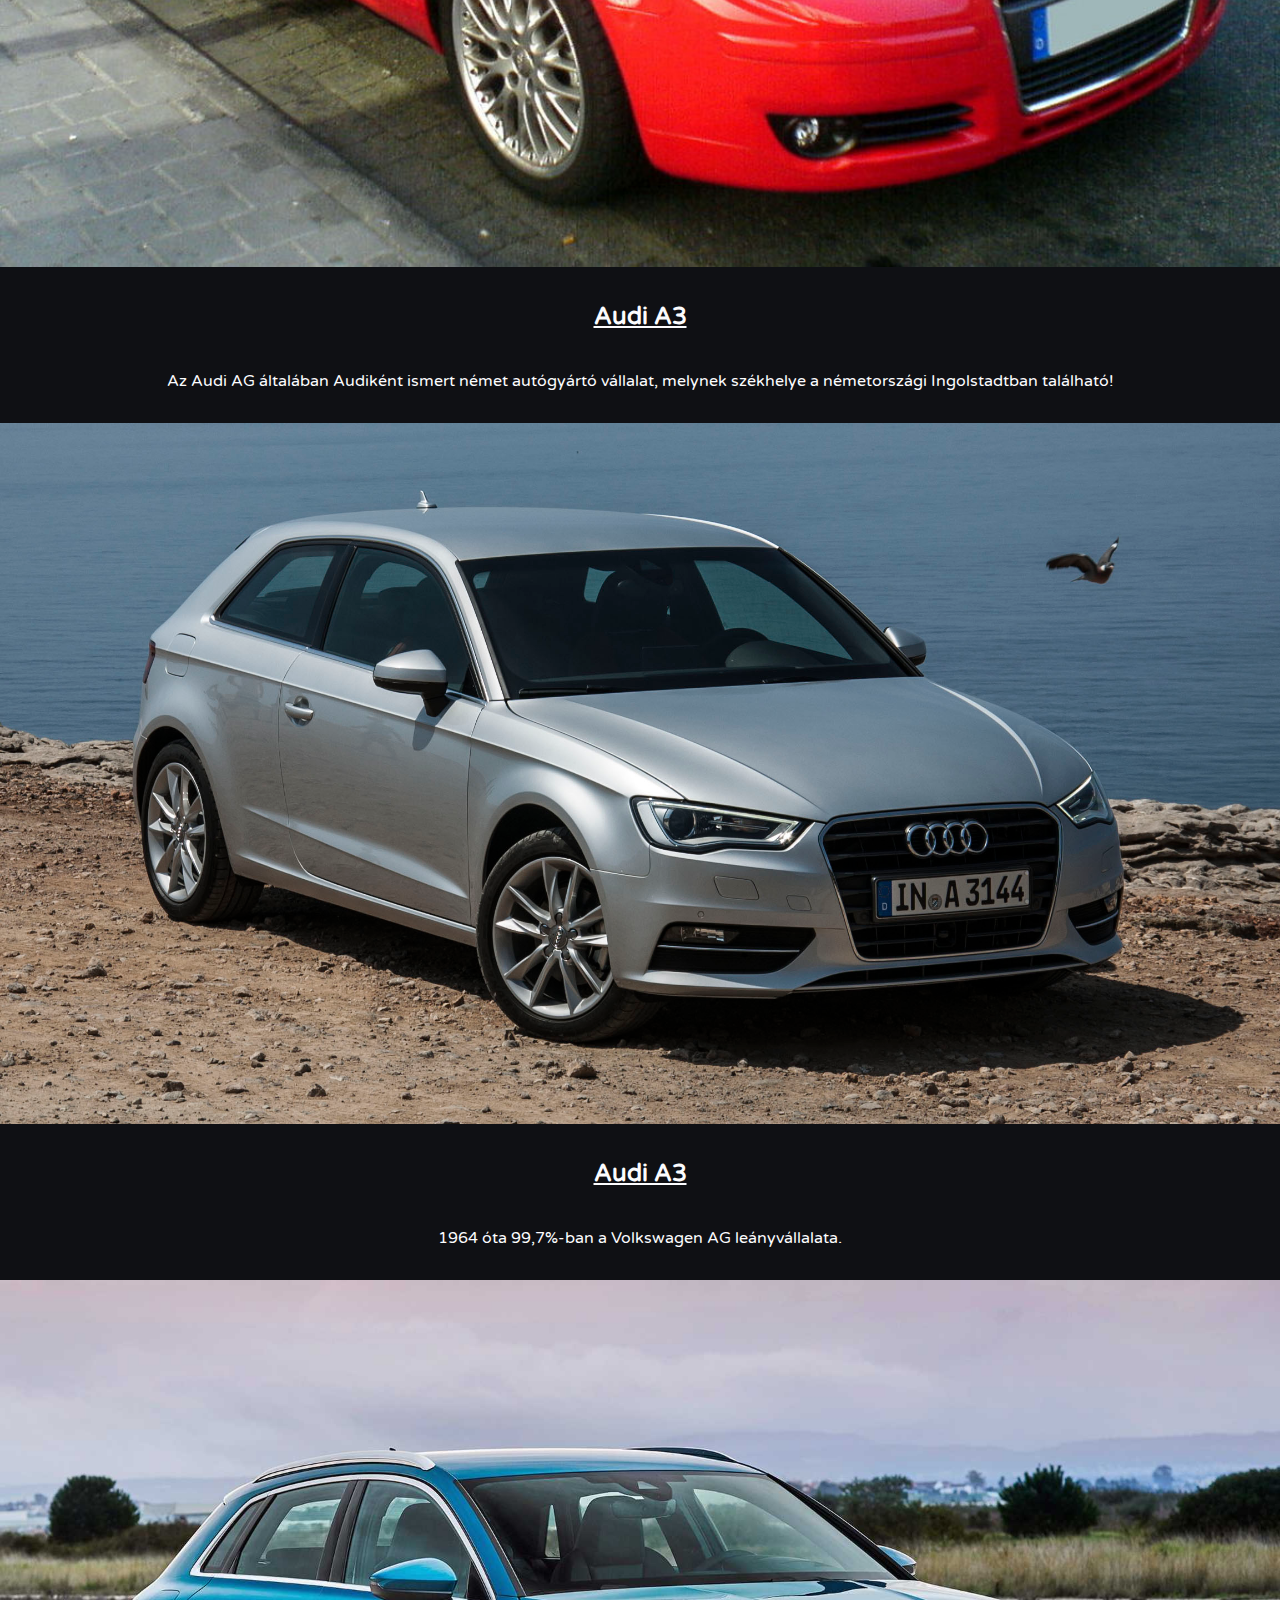
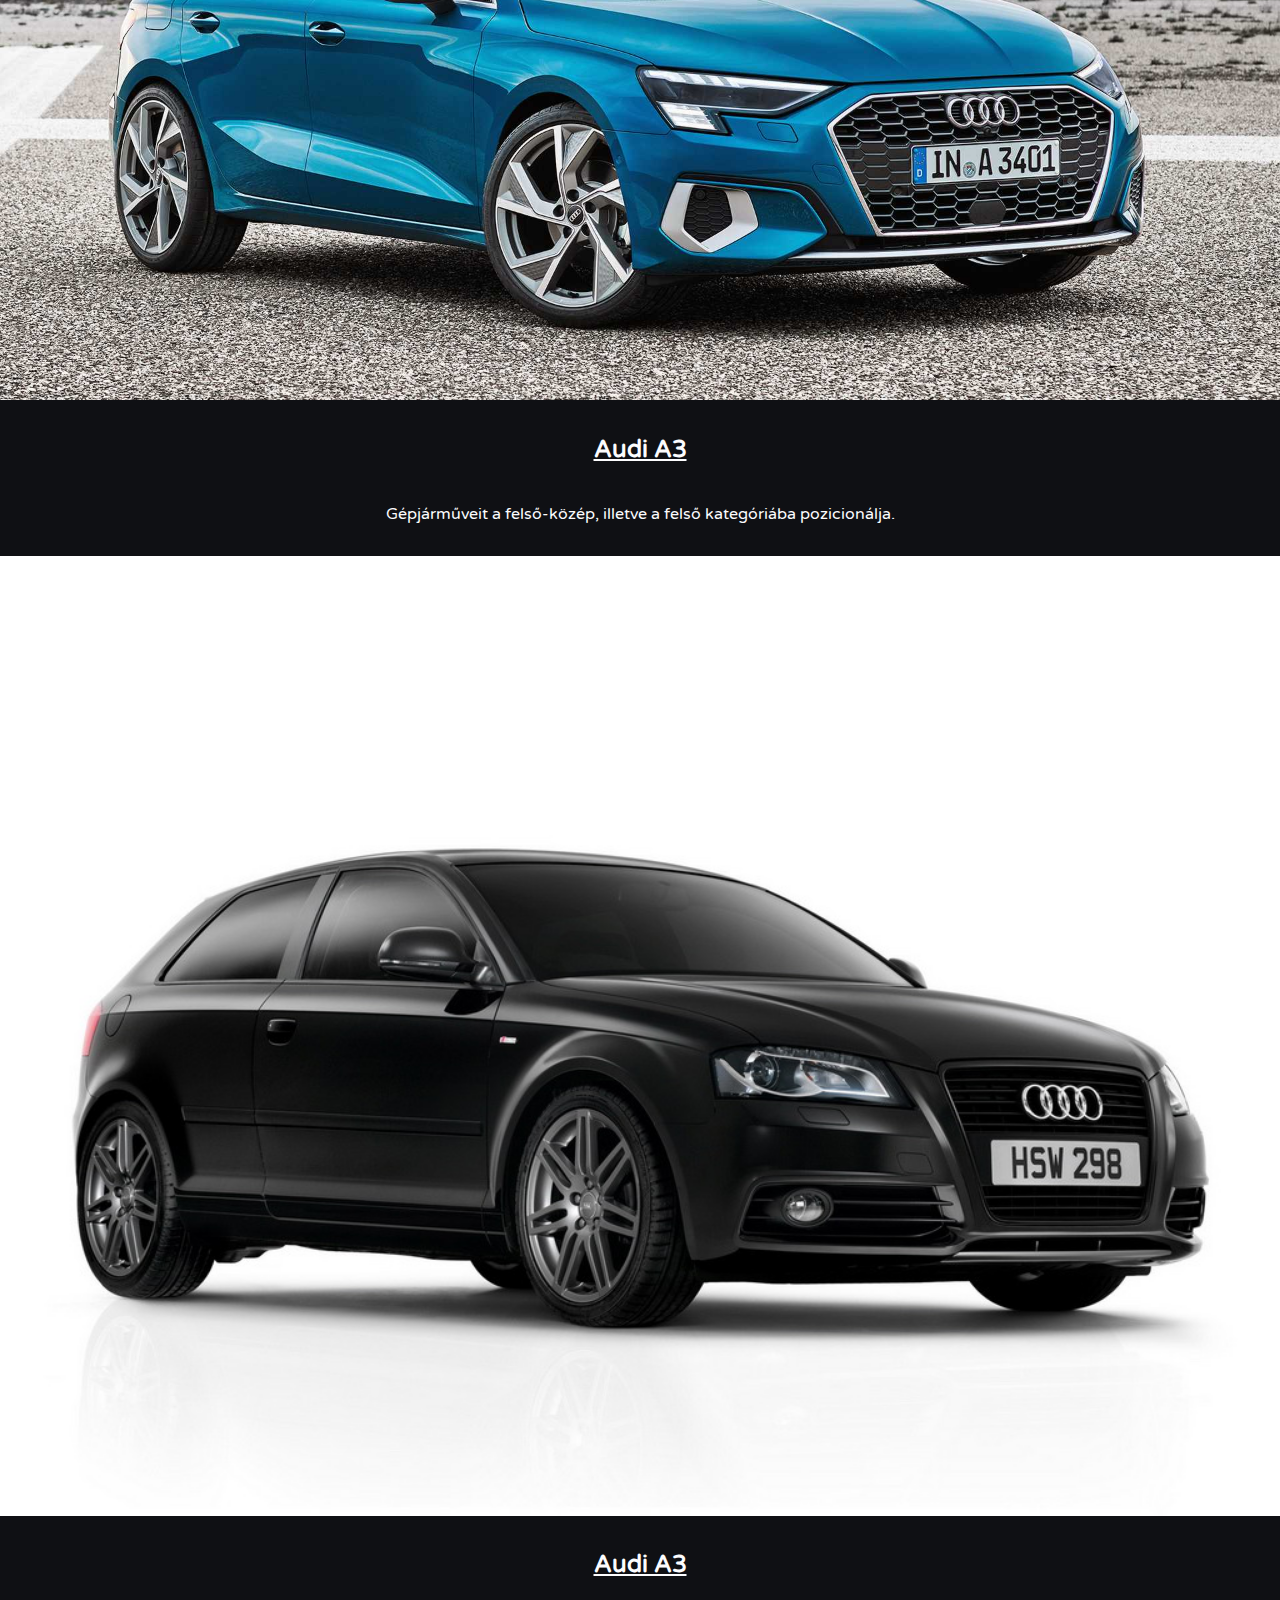
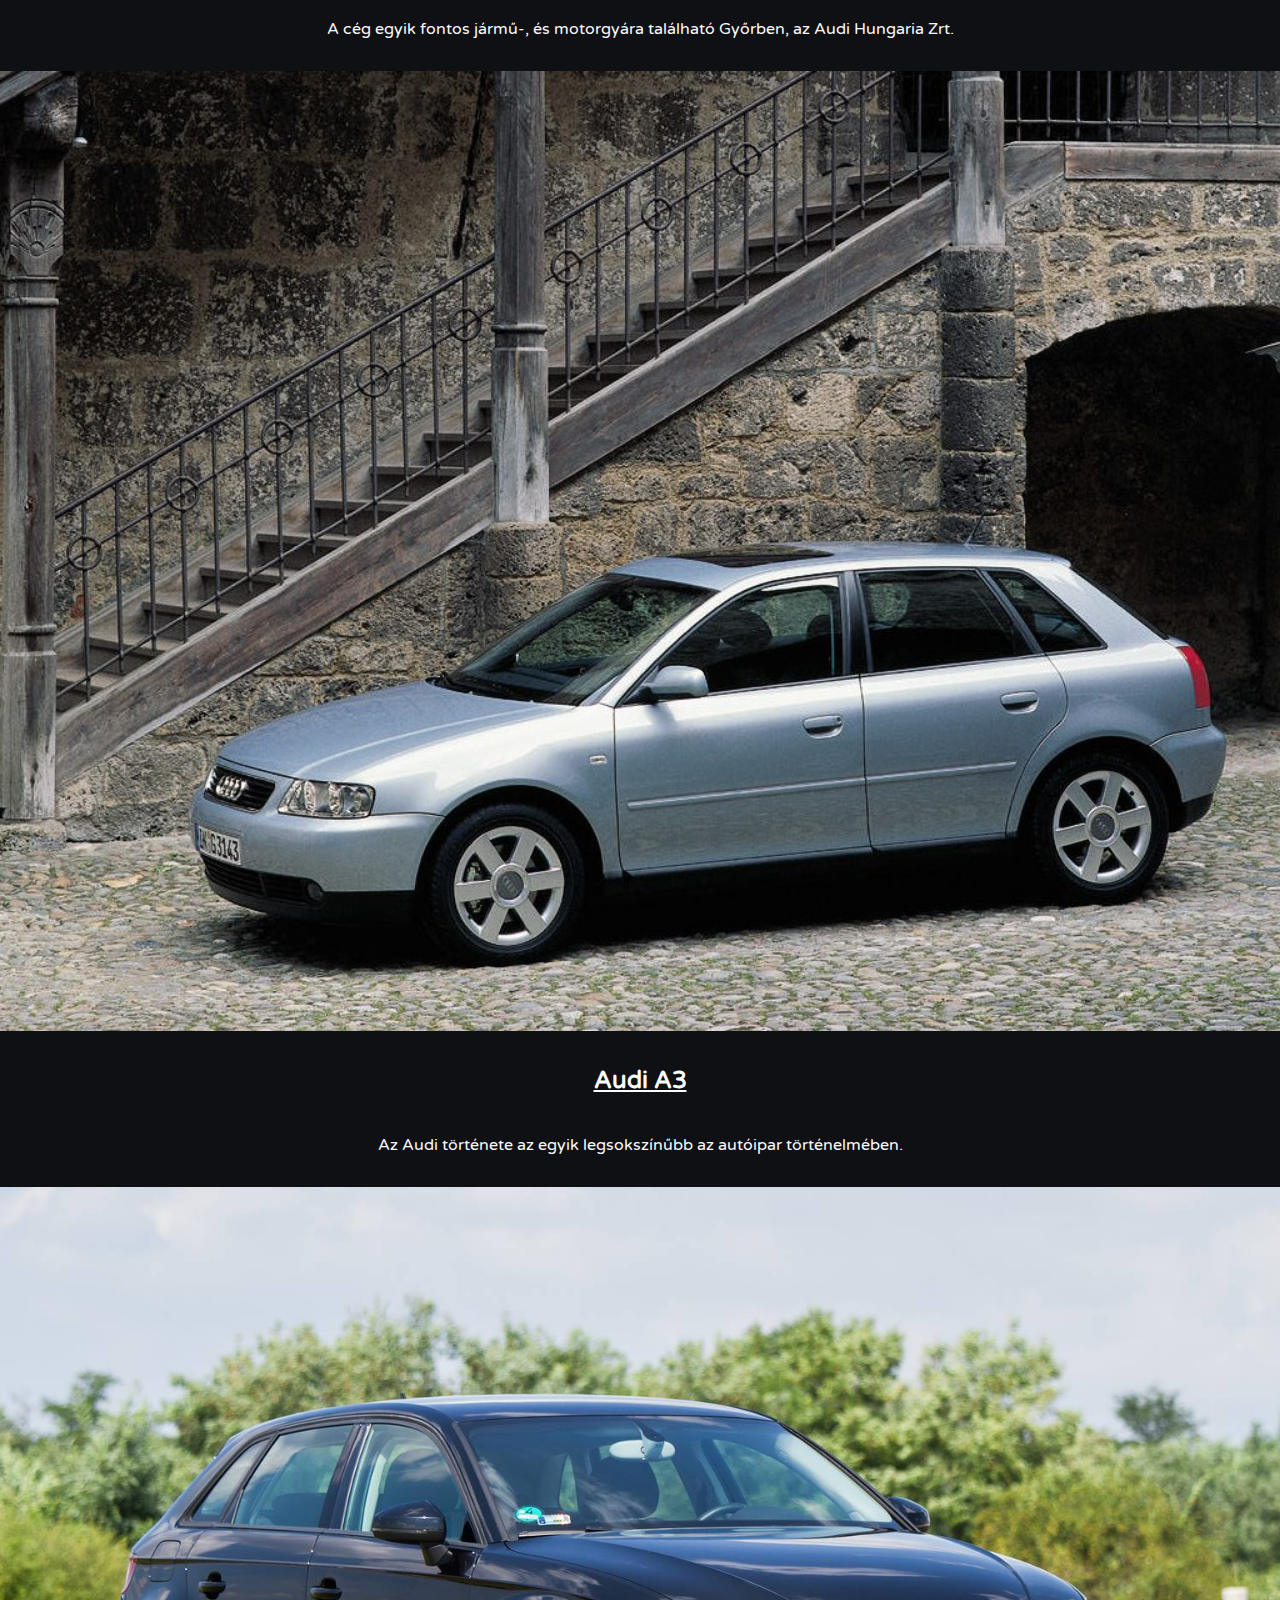
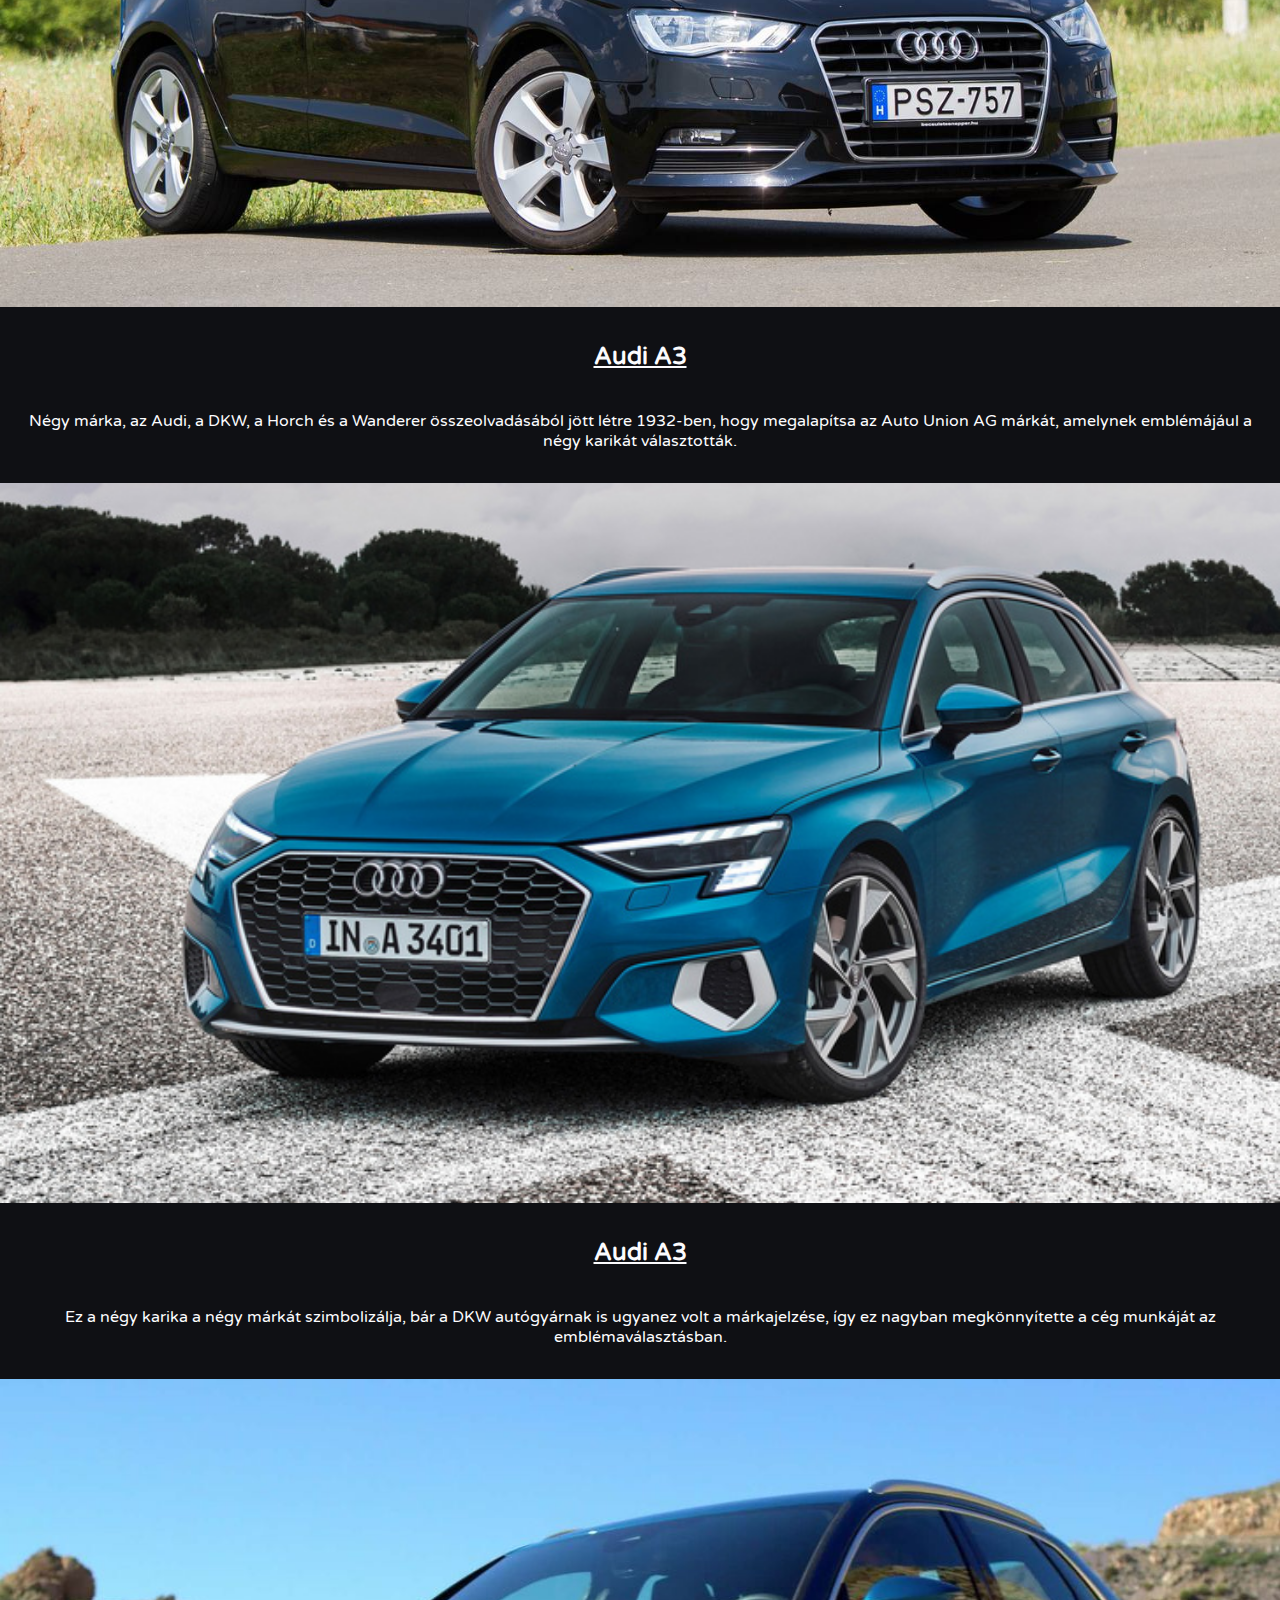
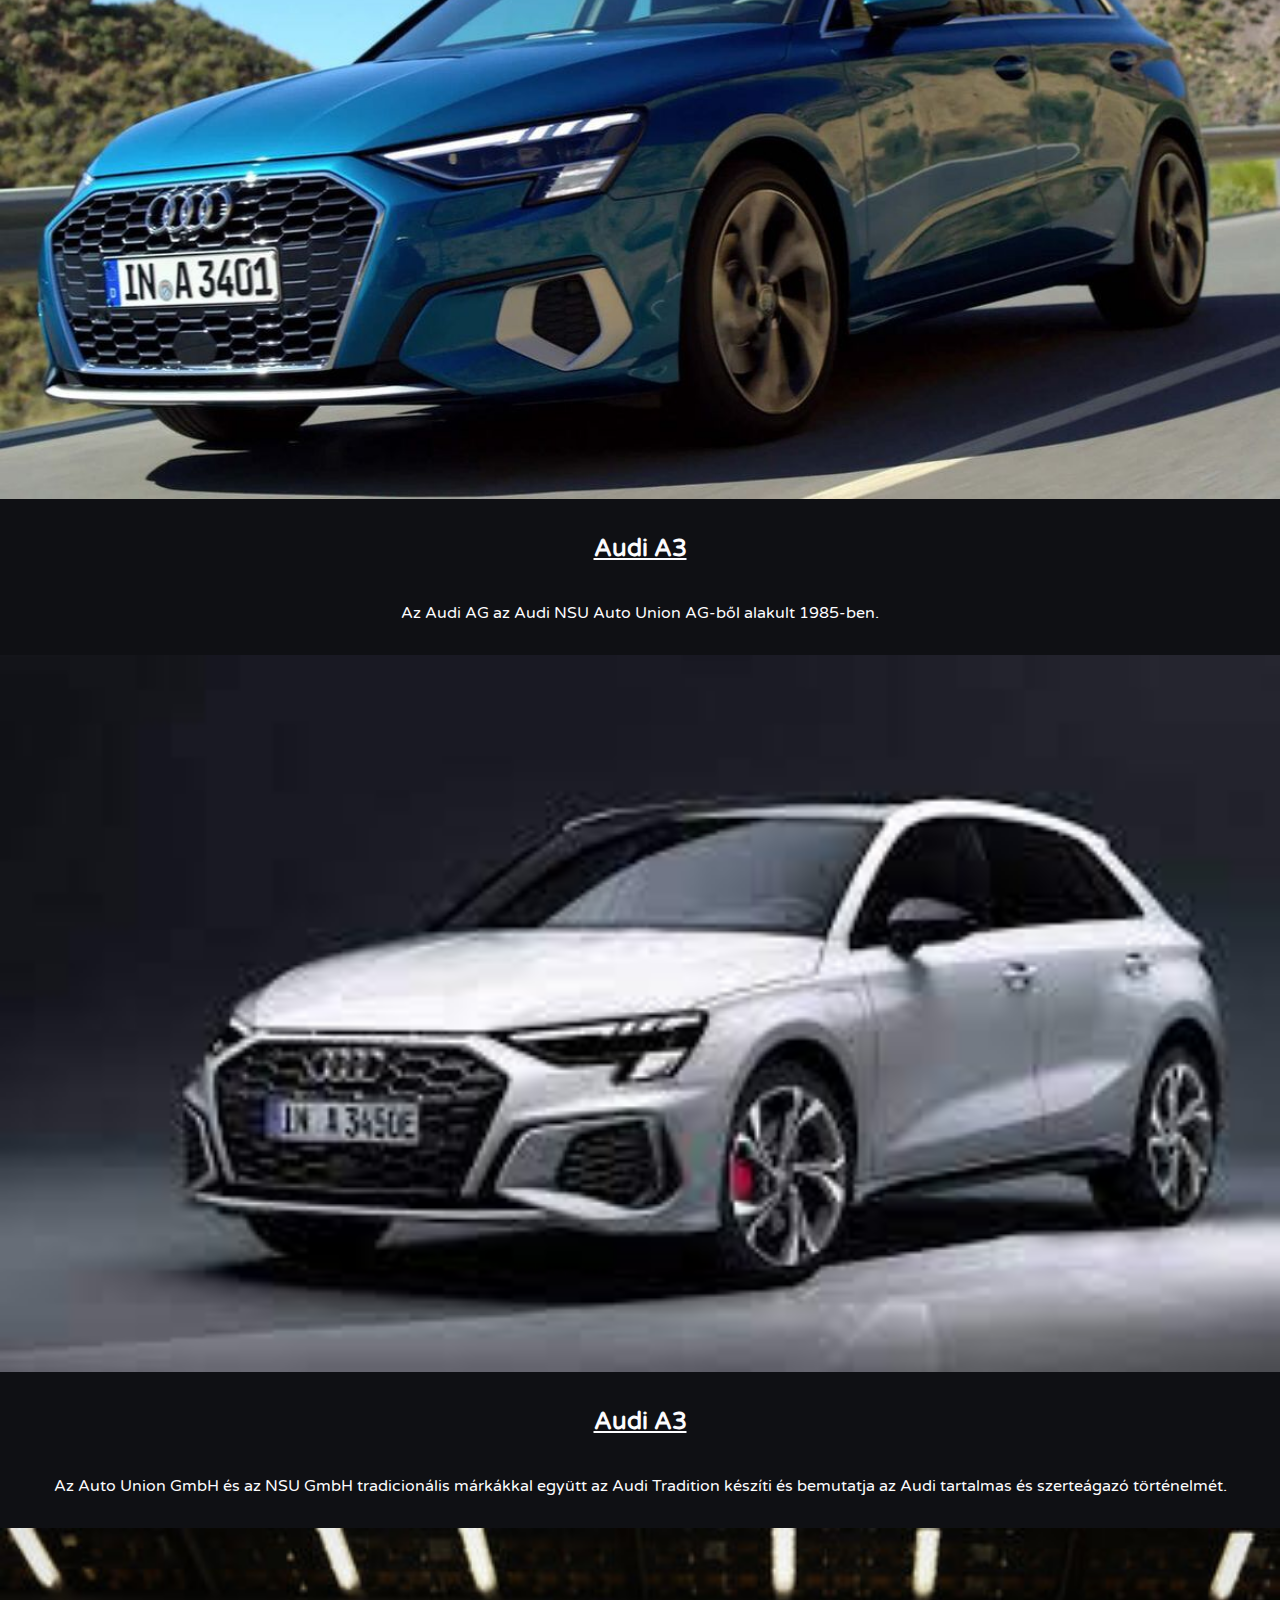
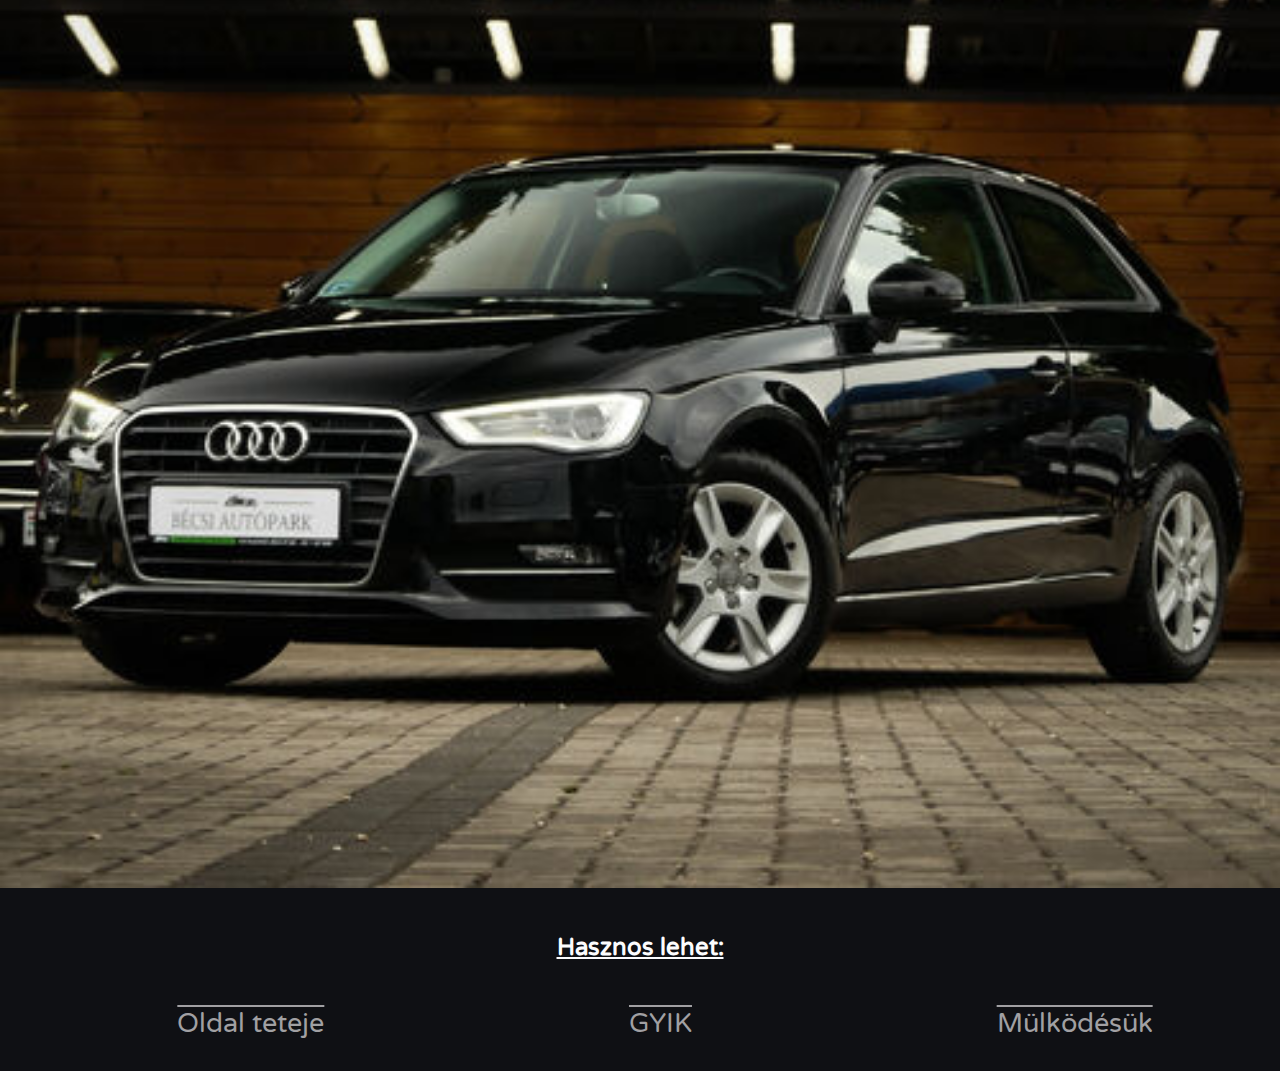
==== commit 8a806aef: "tartalom" ====
--- a/index.html
+++ b/index.html
@@ -38,7 +38,7 @@
                 <div class="kepgaleria">
                     <div class="galeria"><img src="kepek/1.jpg" alt="kocsi" class="kep"></div>
                     <h2>Audi A3</h2>
-                    <p>Az Audi AG általában Audiként ismert német autógyártó vállalat, melynek székhelye a németországi Ingolstadtban található.</p>
+                    <p>Az Audi AG általában Audiként ismert német autógyártó vállalat, melynek székhelye a németországi Ingolstadtban található!</p>
                     <div class="galeria"><img src="kepek/2.jpg" alt="kocsi" class="kep"></div>
                     <h2>Audi A3</h2>
                     <p>1964 óta 99,7%-ban a Volkswagen AG leányvállalata.</p>
--- a/style.css
+++ b/style.css
@@ -122,7 +122,19 @@
 .menü>ul>li>a:hover{
     color: #fcfcfe;
 }
+.menü>ul>li>a:hover{
+    font-size: 15px;
+    transition: 0.5s;
+}
 @media screen and (max-width: 400px)
+{
+    .menü>ul{
+        grid-template-columns: repeat(3, auto);
+        width: 100%;
+        gap: 20px;
+    }
+}
+@media screen and (max-width: 550px)
 {
     main
     {
@@ -131,4 +143,23 @@
     "a a"
     "f f";
     }
+    nav{
+        width: 100%;
+        margin: auto;
+    }
+    .menü>ul{
+        padding-left: 67px;
+        }
+    .menü>ul>li{
+            text-align: center;
+            background-color: #8080801a;
+        }
+        .menü>ul>li>a:hover{
+            font-size: 15px;
+            transition: 0.5s;
+        }
+        .linkek>ul>li>a{
+            font-size: 2.2vh;
+        }
+       
 }